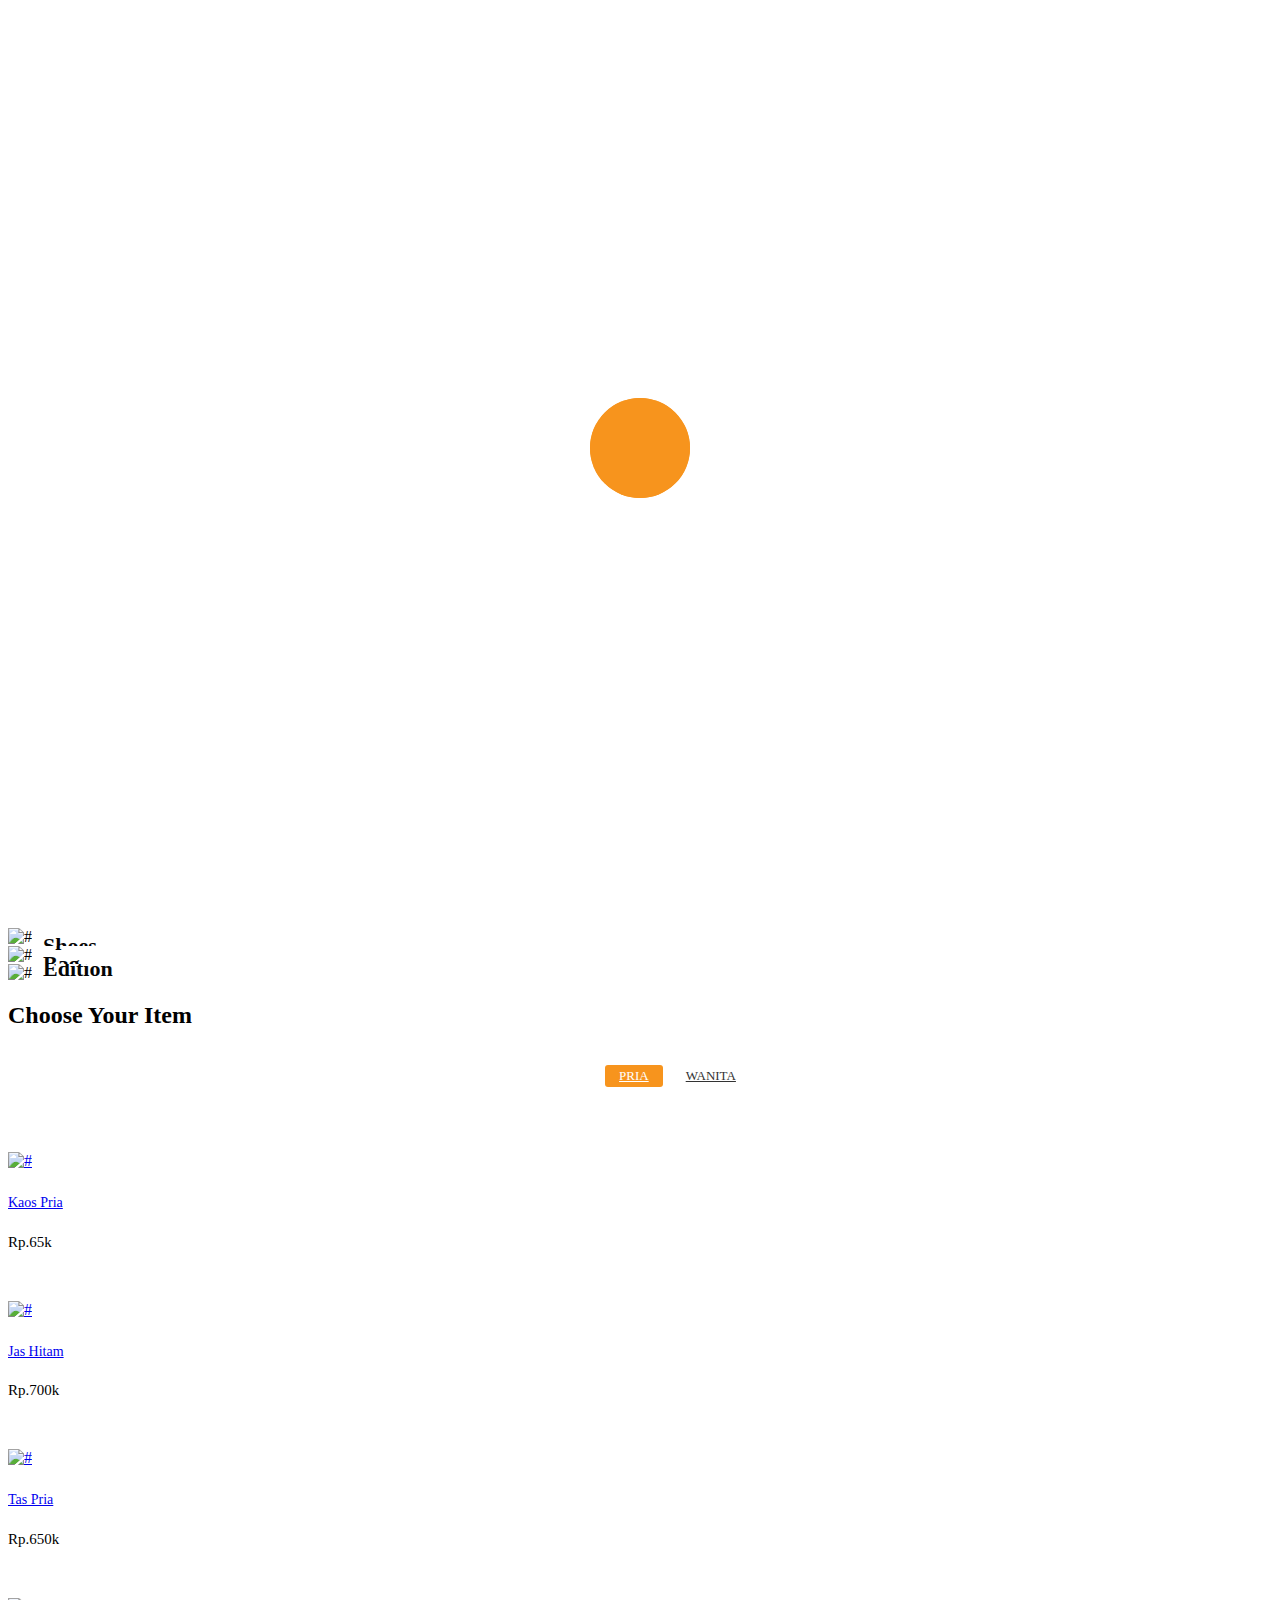
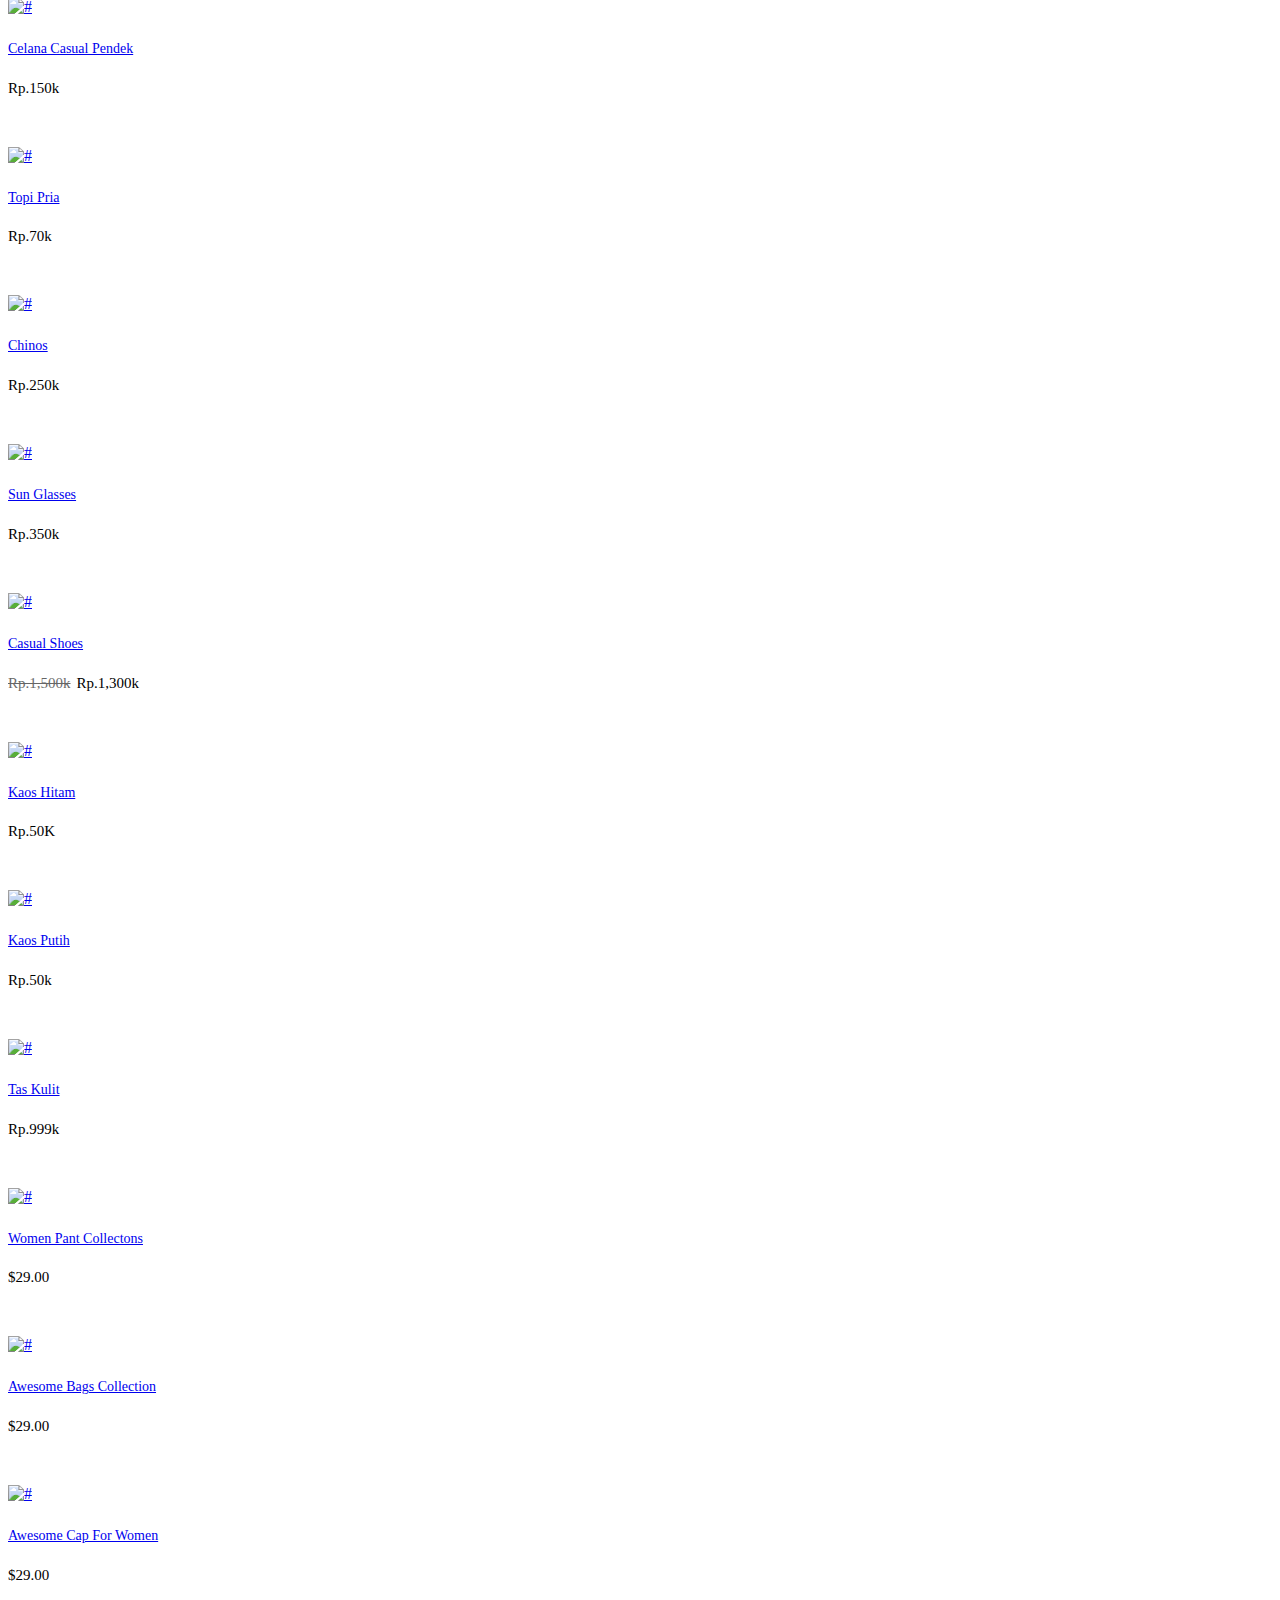
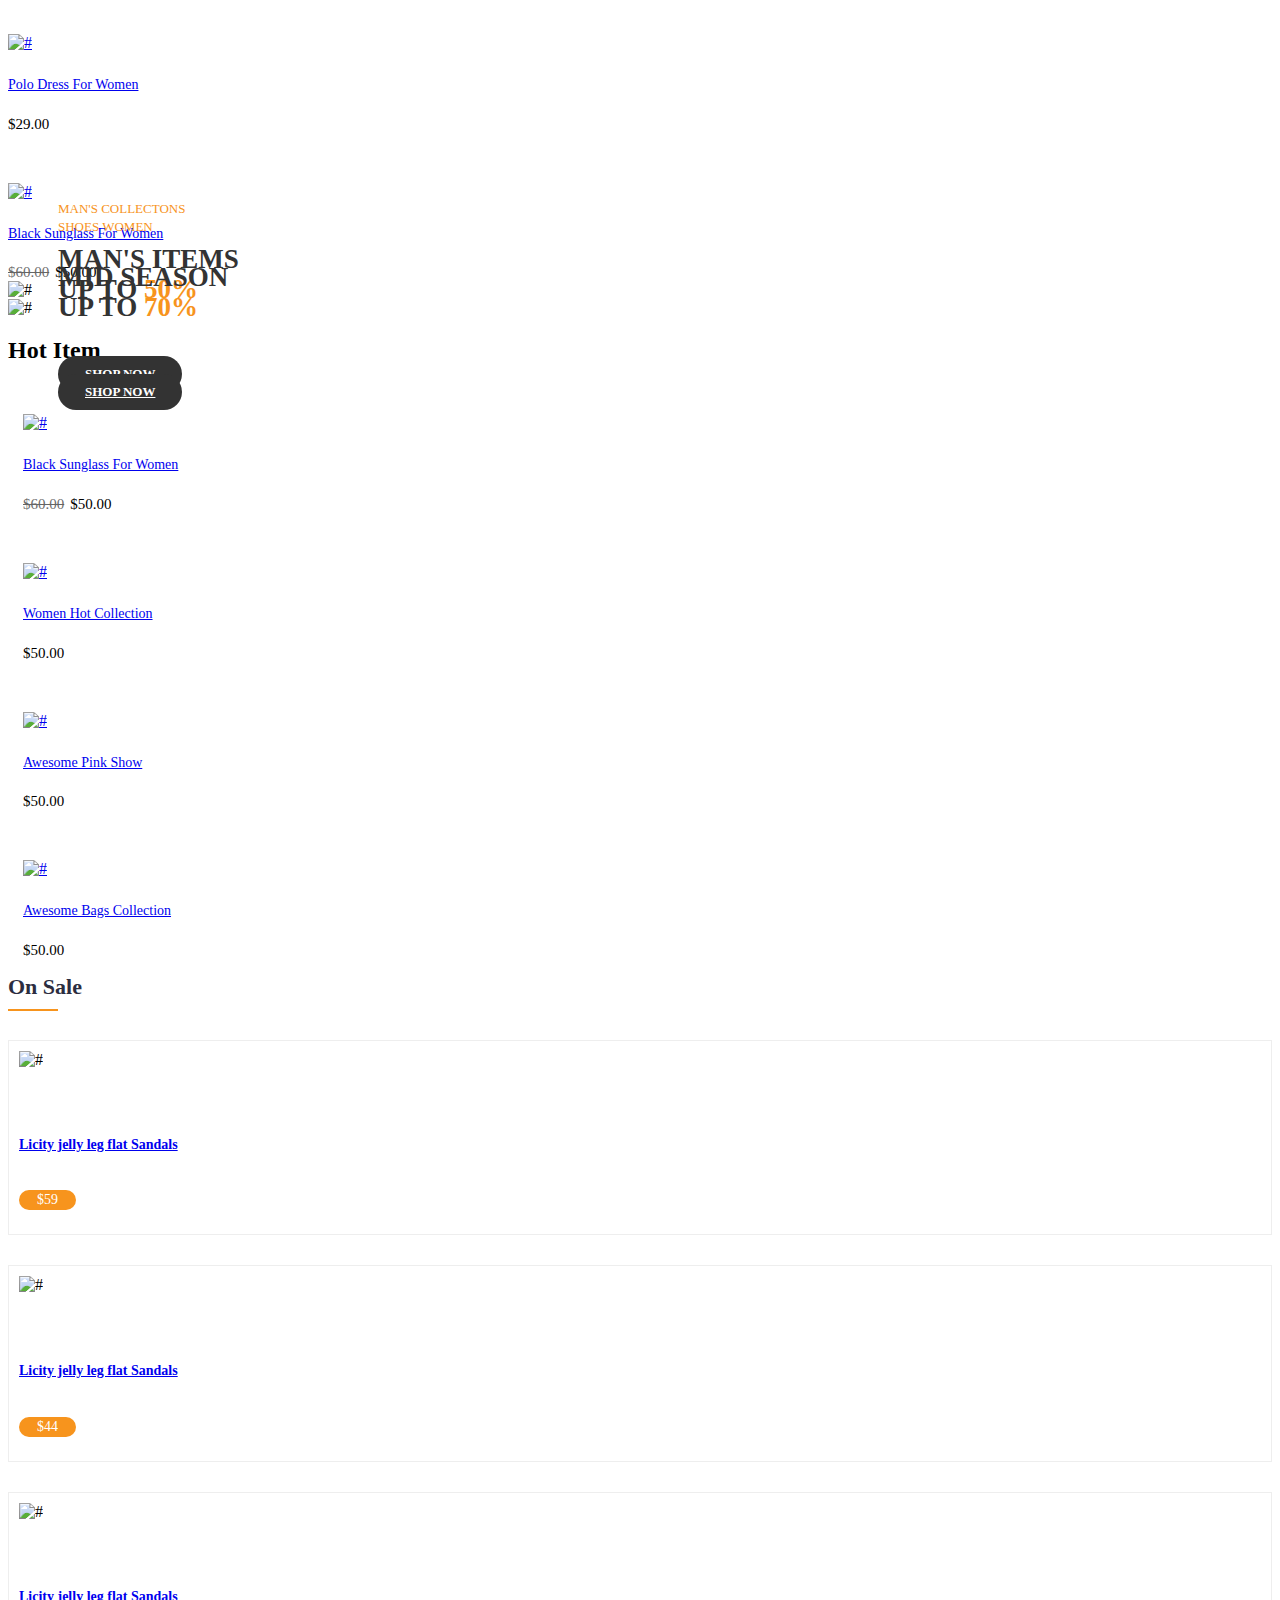
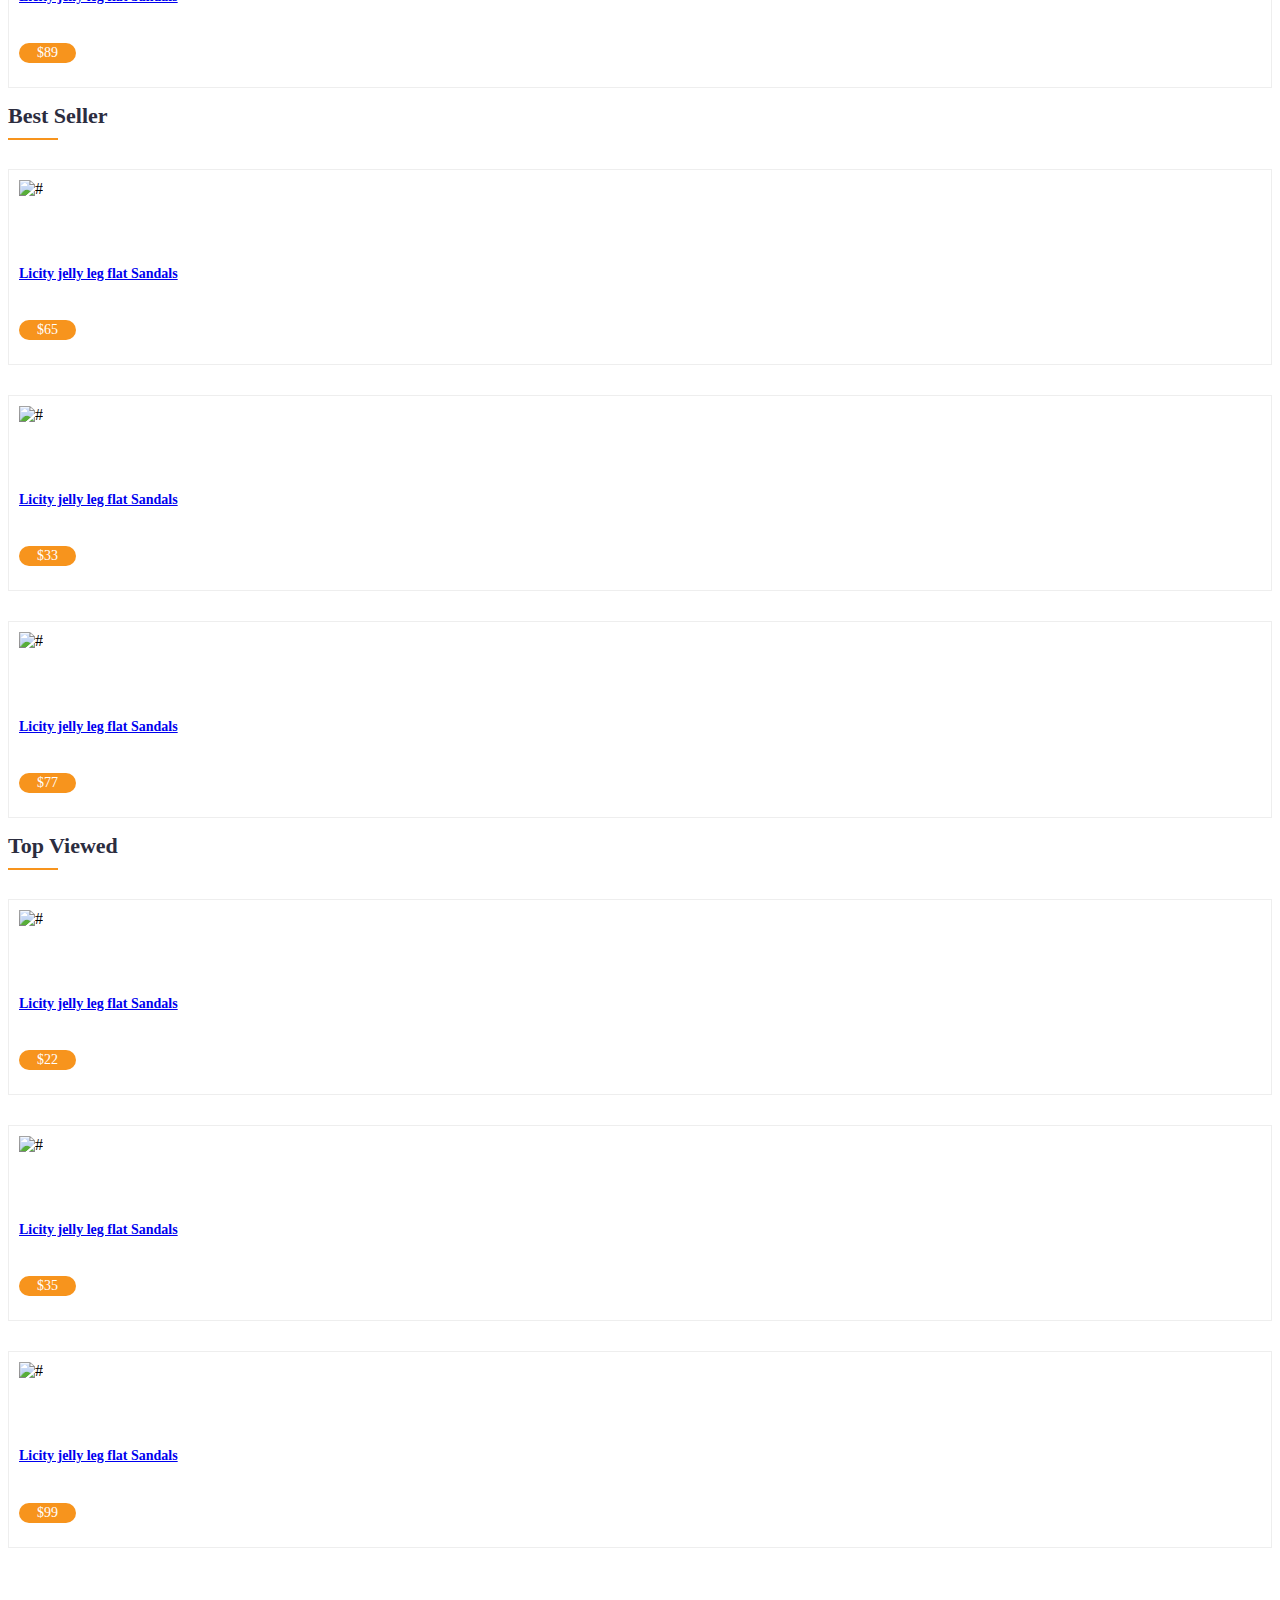
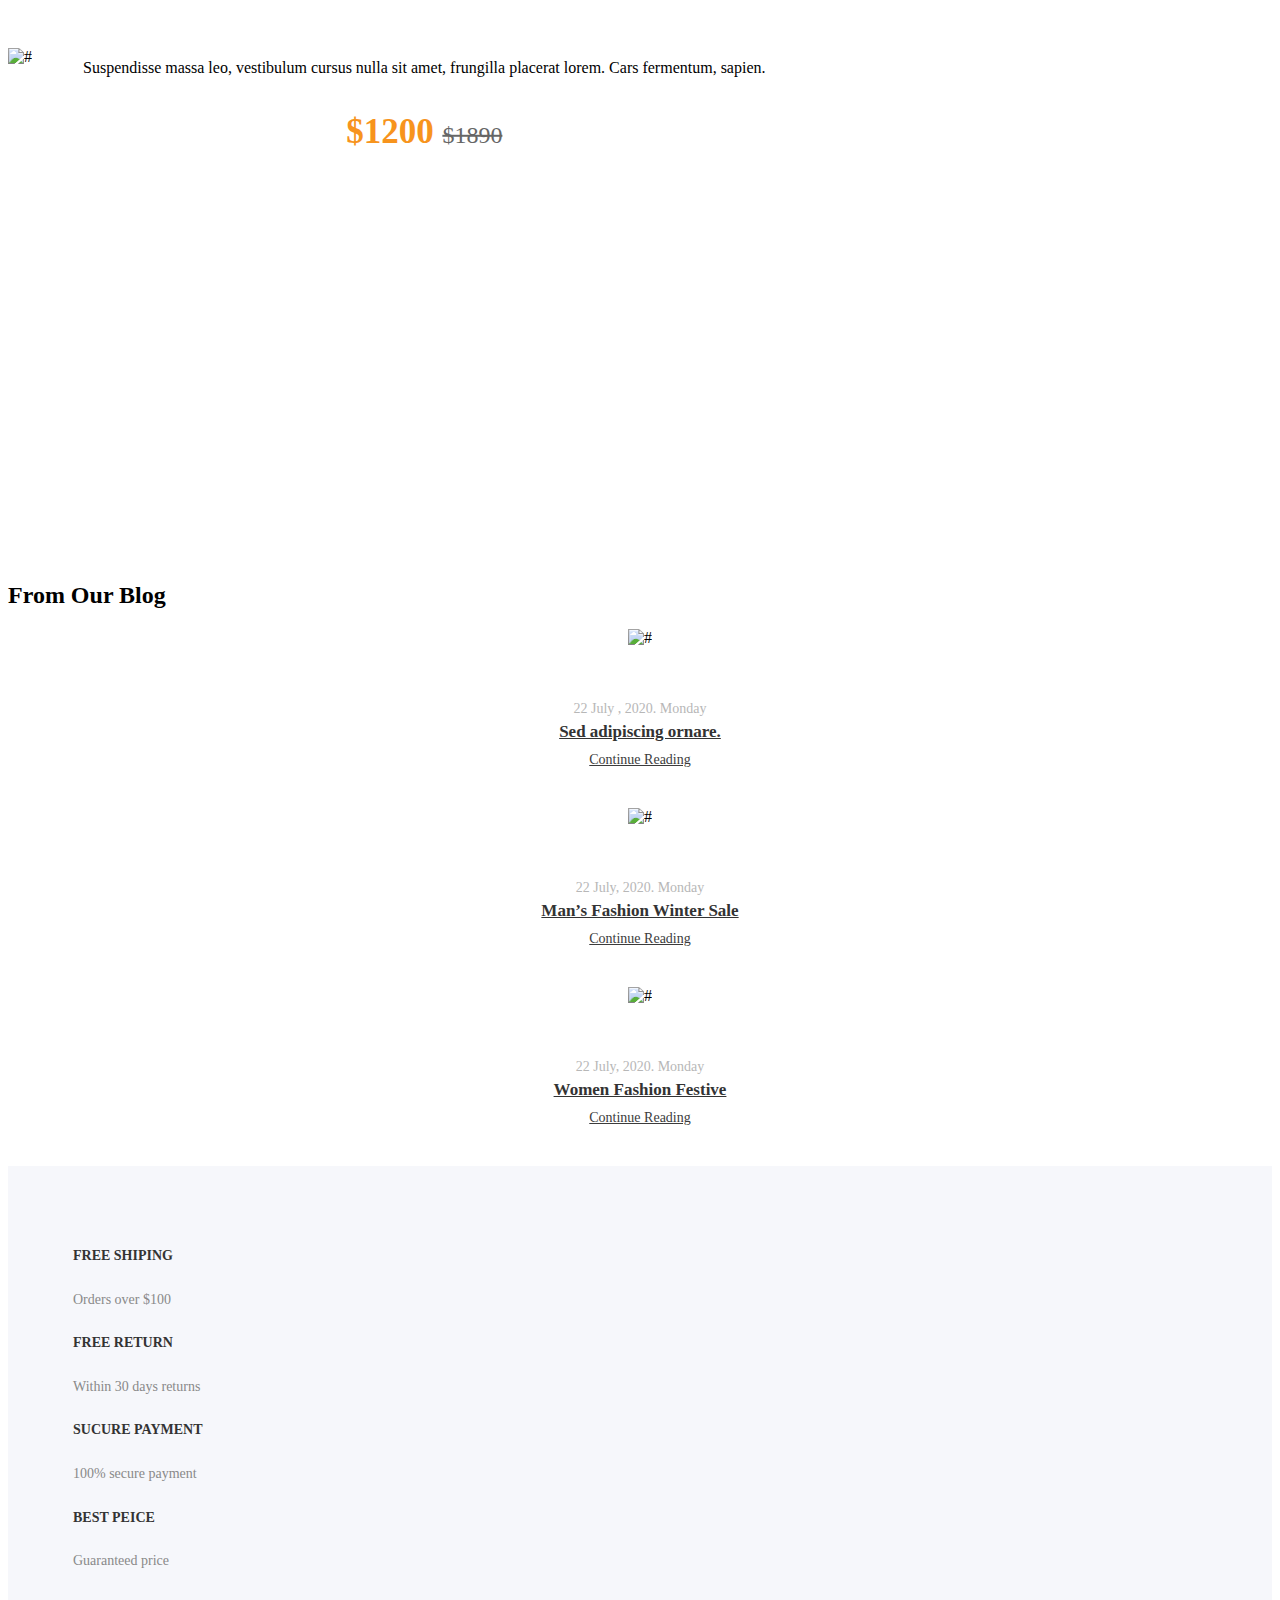
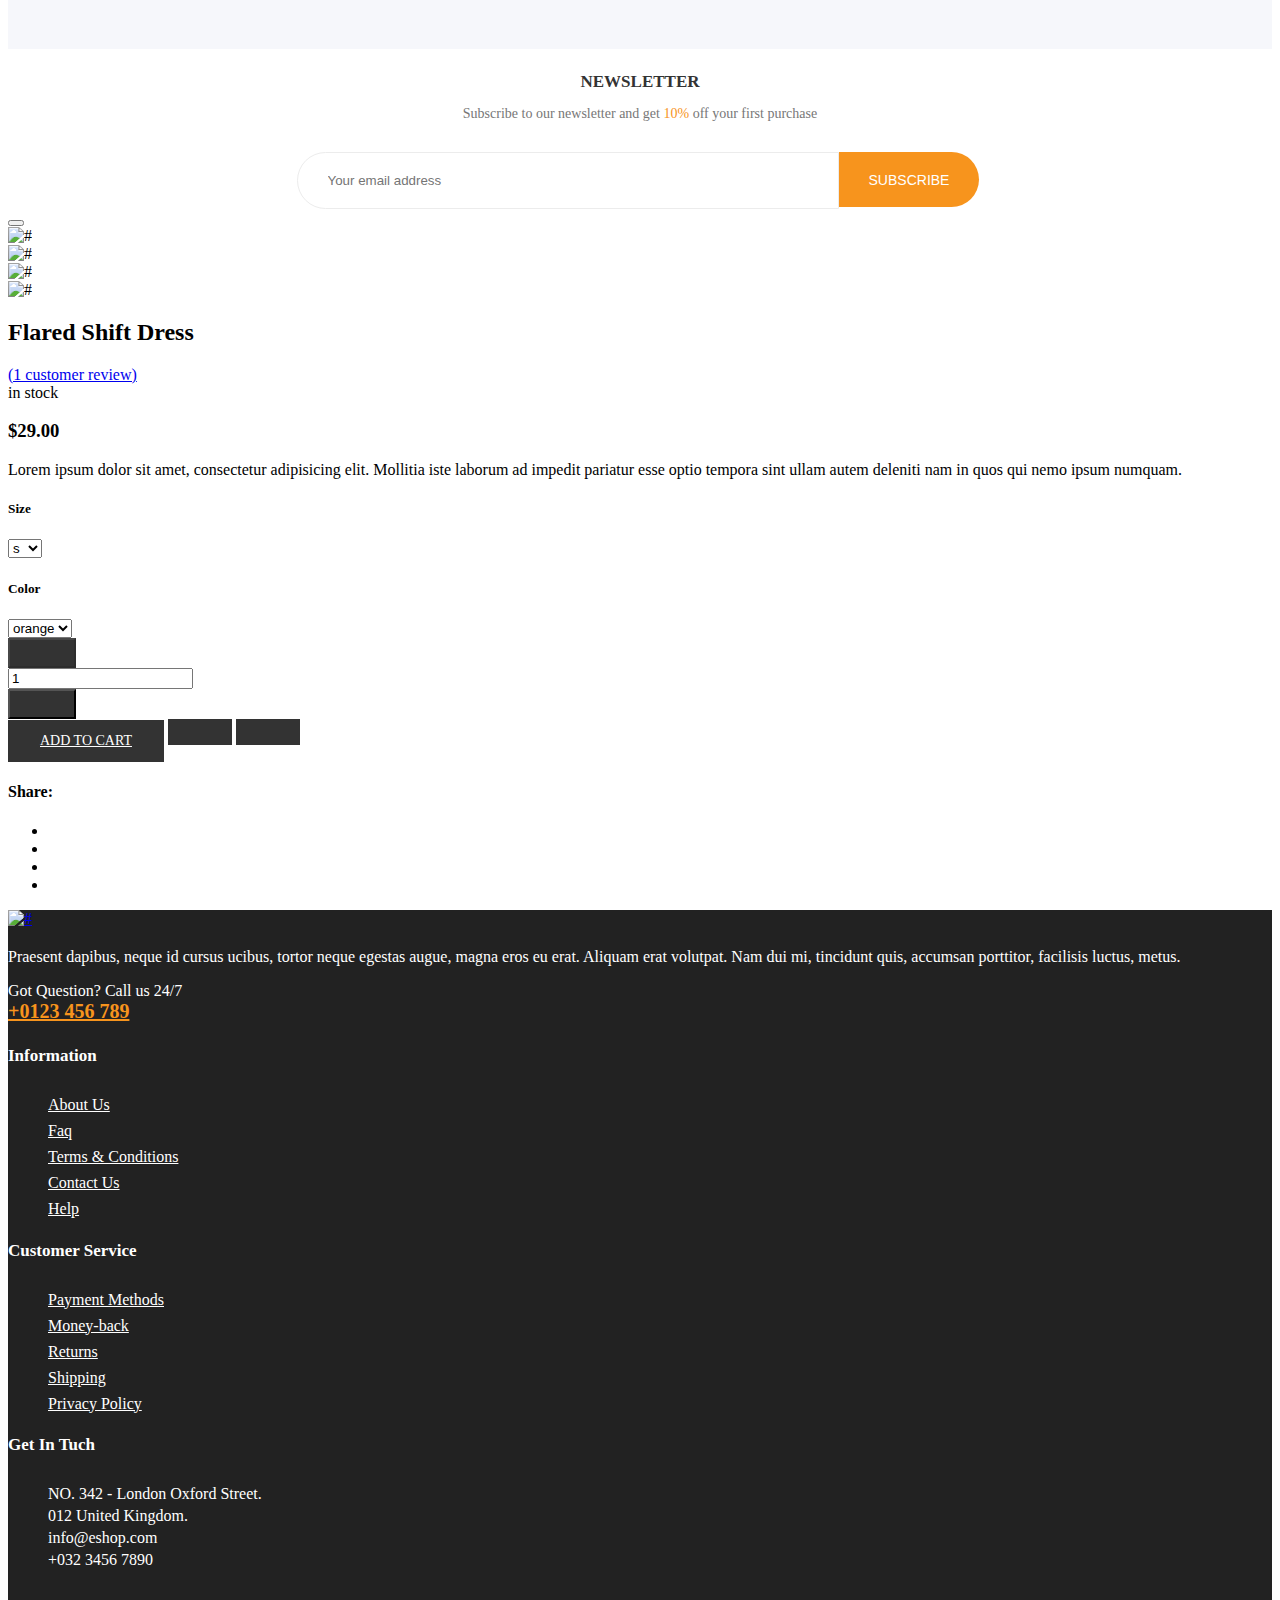
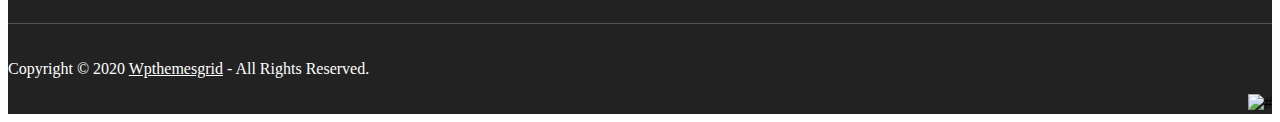
==== index.html @ 7daad97a "Add files via upload" ====
<!DOCTYPE html>
<html lang="zxx">
<head>
	<!-- Meta Tag -->
    <meta charset="utf-8">
    <meta http-equiv="X-UA-Compatible" content="IE=edge">
	<meta name='copyright' content=''>
	<meta http-equiv="X-UA-Compatible" content="IE=edge">
    <meta name="viewport" content="width=device-width, initial-scale=1, shrink-to-fit=no">
	<!-- Title Tag  -->
    <title>Nills Shop</title>
	<!-- Favicon -->
	<link rel="icon" type="image/png" href="images/icon2.png">
	<!-- Web Font -->
	<link href="https://fonts.googleapis.com/css?family=Poppins:200i,300,300i,400,400i,500,500i,600,600i,700,700i,800,800i,900,900i&display=swap" rel="stylesheet">
	
	<!-- StyleSheet -->
	
	<!-- Bootstrap -->
	<link rel="stylesheet" href="css/bootstrap.css">
	<!-- Magnific Popup -->
    <link rel="stylesheet" href="css/magnific-popup.min.css">
	<!-- Font Awesome -->
    <link rel="stylesheet" href="css/font-awesome.css">
	<!-- Fancybox -->
	<link rel="stylesheet" href="css/jquery.fancybox.min.css">
	<!-- Themify Icons -->
    <link rel="stylesheet" href="css/themify-icons.css">
	<!-- Nice Select CSS -->
    <link rel="stylesheet" href="css/niceselect.css">
	<!-- Animate CSS -->
    <link rel="stylesheet" href="css/animate.css">
	<!-- Flex Slider CSS -->
    <link rel="stylesheet" href="css/flex-slider.min.css">
	<!-- Owl Carousel -->
    <link rel="stylesheet" href="css/owl-carousel.css">
	<!-- Slicknav -->
    <link rel="stylesheet" href="css/slicknav.min.css">
	
	<!-- Eshop StyleSheet -->
	<link rel="stylesheet" href="css/reset.css">
	<link rel="stylesheet" href="style.css">
    <link rel="stylesheet" href="css/responsive.css">

	
	
</head>
<body class="js">
	
	<!-- Preloader -->
	<div class="preloader">
		<div class="preloader-inner">
			<div class="preloader-icon">
				<span></span>
				<span></span>
			</div>
		</div>
	</div>
	<!-- End Preloader -->
	
	
	<!-- Header -->
	<header class="header shop">
		<!-- Topbar -->
		<div class="topbar">
			<div class="container">
				<div class="row">
					<div class="col-lg-4 col-md-12 col-12">
						<!-- Top Left -->
						<div class="top-left">
							<ul class="list-main">
								<li><i class="ti-headphone-alt"></i>(14045)</li>
								<li><i class="ti-email"></i> Nillshop@gmail.com</li>
							</ul>
						</div>
						<!--/ End Top Left -->
					</div>
					<div class="col-lg-8 col-md-12 col-12">
						<!-- Top Right -->
						<div class="right-content">
							<ul class="list-main">
								<li><i class="ti-location-pin"></i> Lokasi Toko</li>
								<li><i class="ti-alarm-clock"></i> <a href="#">Promo Harian</a></li>
								<li><i class="ti-user"></i> <a href="#">Akun Saya</a></li>
								<li><i class="ti-power-off"></i><a href="login.html#">Login</a></li>
							</ul>
						</div>
						<!-- End Top Right -->
					</div>
				</div>
			</div>
		</div>
		<!-- End Topbar -->
		<div class="middle-inner">
			<div class="container">
				<div class="row">
					<div class="col-lg-2 col-md-2 col-12">
						<!-- Logo -->
						<div class="logo">
							<a href="index.html"><img src="images/logon.png" alt="logo"></a>
						</div>
						<!--/ End Logo -->
						<!-- Search Form -->
						<div class="search-top">
							<div class="top-search"><a href="#0"><i class="ti-search"></i></a></div>
							<!-- Search Form -->
							<div class="search-top">
								<form class="search-form">
									<input type="text" placeholder="Cari disini..." name="search">
									<button value="search" type="submit"><i class="ti-search"></i></button>
								</form>
							</div>
							<!--/ End Search Form -->
						</div>
						<!--/ End Search Form -->
						<div class="mobile-nav"></div>
					</div>
					<div class="col-lg-8 col-md-7 col-12">
						<div class="search-bar-top">
							<div class="search-bar">
								<select>
									<option selected="selected">Kategori</option>
									<option>Jam Tangan</option>
									<option>Mobile</option>
									<option>Mainan Anak</option>
								</select>
								<form>
									<input name="search" placeholder="Cari Produk disini....." type="search">
									<button class="btnn"><i class="ti-search"></i></button>
								</form>
							</div>
						</div>
					</div>
					<div class="col-lg-2 col-md-3 col-12">
						<div class="right-bar">
							<!-- Search Form -->
							<div class="sinlge-bar">
								<a href="#" class="single-icon"><i class="fa fa-heart-o" aria-hidden="true"></i></a>
							</div>
							<div class="sinlge-bar">
								<a href="#" class="single-icon"><i class="fa fa-user-circle-o" aria-hidden="true"></i></a>
							</div>
							<div class="sinlge-bar shopping">
								<a href="#" class="single-icon"><i class="ti-bag"></i> <span class="total-count">2</span></a>
								<!-- Shopping Item -->
								<div class="shopping-item">
									<div class="dropdown-cart-header">
										<span>2 Items</span>
										<a href="#">View Cart</a>
									</div>
									<ul class="shopping-list">
										<li>
											<a href="#" class="remove" title="Remove this item"><i class="fa fa-remove"></i></a>
											<a class="cart-img" href="#"><img src="https://via.placeholder.com/70x70" alt="#"></a>
											<h4><a href="#">Woman Ring</a></h4>
											<p class="quantity">1x - <span class="amount">$99.00</span></p>
										</li>
										<li>
											<a href="#" class="remove" title="Remove this item"><i class="fa fa-remove"></i></a>
											<a class="cart-img" href="#"><img src="https://via.placeholder.com/70x70" alt="#"></a>
											<h4><a href="#">Woman Necklace</a></h4>
											<p class="quantity">1x - <span class="amount">$35.00</span></p>
										</li>
									</ul>
									<div class="bottom">
										<div class="total">
											<span>Total</span>
											<span class="total-amount">$134.00</span>
										</div>
										<a href="checkout.html" class="btn animate">Checkout</a>
									</div>
								</div>
								<!--/ End Shopping Item -->
							</div>
						</div>
					</div>
				</div>
			</div>
		</div>
		<!-- Header Inner -->
		<div class="header-inner">
			<div class="container">
				<div class="cat-nav-head">
					<div class="row">
						<div class="col-lg-3">
							<div class="all-category">
								<h3 class="cat-heading"><i class="fa fa-bars" aria-hidden="true"></i>KATEGORI</h3>
								<ul class="main-category">
									<li><a href="#">Barang baru <i class="fa fa-angle-right" aria-hidden="true"></i></a>
										<ul class="sub-category">
											<li><a href="#">Aksesoris</a></li>
											<li><a href="#">Produk Terbaik</a></li>
											<li><a href="#">Limited Edition</a></li>
											<li><a href="#">Kacamata</a></li>
											<li><a href="#">Jam Tangan</a></li>
											<li><a href="#">Pria</a></li>
											<li><a href="#">Wanita</a></li>
											<li><a href="#">Hype dress</a></li>
											<li><a href="#">Jeans </a></li>
										</ul>
									</li>
									<li class="main-mega"><a href="#">Produk Terbaik <i class="fa fa-angle-right" aria-hidden="true"></i></a>
										<ul class="mega-menu">
											<li class="single-menu">
												<a href="#" class="title-link">Baju Anak</a>
												<div class="image">
													<img src="https://via.placeholder.com/225x155" alt="#">
												</div>
												<div class="inner-link">
													<a href="#">Shirt</a>
													<a href="#">Hoodies</a>
													<a href="#">Sun Glasses</a>
													<a href="#">Jam Tangan</a>
												</div>
											</li>
											<li class="single-menu">
												<a href="#" class="title-link">Pria</a>
												<div class="image">
													<img src="https://via.placeholder.com/225x155" alt="#">
												</div>
												<div class="inner-link">
													<a href="#">Shirt</a>
													<a href="#">Hoodies</a>
													<a href="#">Sun Glasses</a>
													<a href="#">Jam Tangan</a>
												</div>
											</li>
											<li class="single-menu">
												<a href="#" class="title-link">Wanita</a>
												<div class="image">
													<img src="https://via.placeholder.com/225x155" alt="#">
												</div>
												<div class="inner-link">
													<a href="#">Shirt</a>
													<a href="#">Hoodies</a>
													<a href="#">Sun Glasses</a>
													<a href="#">Jam Tangan</a>
												</div>
											</li>
										</ul>
									</li>
									
									<li><a href="#">Aksesoris</a></li>
									<li><a href="#">Limited Edition</a></li>
									<li><a href="#">Kacamata</a></li>
									<li><a href="#">Jam Tangan</a></li>
									<li><a href="#">Pria</a></li>
									<li><a href="#">Wanita</a></li>
									<li><a href="#">Hype dress</a></li>
									<li><a href="#">Jeans </a></li>
										
								</ul>
							</div>
						</div>
						<div class="col-lg-9 col-12">
							<div class="menu-area">
								<!-- Main Menu -->
								<nav class="navbar navbar-expand-lg">
									<div class="navbar-collapse">	
										<div class="nav-inner">	
											<ul class="nav main-menu menu navbar-nav">
													<li class="active"><a href="index.html">Home</a></li>
													<li><a href="#product">Product</a></li>												
													<li><a href="#service">Service</a></li>
													<li><a href="#">Shop<i class="ti-angle-down"></i><span class="new">New</span></a>
														<ul class="dropdown">
															<li><a href="shop-grid.html">Shop Grid</a></li>
															<li><a href="cart.html">Cart</a></li>
															<li><a href="checkout.html">Checkout</a></li>
														</ul>
													</li>
													<li><a href="#">Pages</a></li>									
													<li><a href="#">Blog<i class="ti-angle-down"></i></a>
														<ul class="dropdown">
															<li><a href="blog-single-sidebar.html">Web Blogger</a></li>
														</ul>
													</li>
													<li><a href="contact.html">Contact Us</a></li>
												</ul>
										</div>
									</div>
								</nav>
								<!--/ End Main Menu -->	
							</div>
						</div>
					</div>
				</div>
			</div>
		</div>
		<!--/ End Header Inner -->
	</header>
	<!--/ End Header -->
	
	<!-- Slider Area -->
	<section class="hero-slider">
		<!-- Single Slider -->
		<div class="single-slider">
			<div class="container">
				<div class="row no-gutters">
					<div class="col-lg-9 offset-lg-3 col-12">
						<div class="text-inner">
							<div class="row">
								<div class="col-lg-7 col-12">
									<div class="hero-text">
										<h1><span>Improve your Life Style </span>Modern Fashion </h1>
										<p>Dibuat dengan bahan  <br> Kualitas Terbaik</p>
										<div class="button">
											<a href="#" class="btn">Beli Sekarang!</a>
										</div>
									</div>
								</div>
							</div>
						</div>
					</div>
				</div>
			</div>
		</div>
		<!--/ End Single Slider -->
	</section>
	<!--/ End Slider Area -->
	
	<!-- Start Small Banner  -->
	<section class="small-banner section">
		<div class="container-fluid">
			<div class="row">
				<!-- Single Banner  -->
				<div class="col-lg-4 col-md-6 col-12">
					<div class="single-banner">
						<img src="images/mshoes2.jpg" alt="#">
						<div class="content">
							<p>Limited Shoes</p>
							<h3>Casual <br> Shoes </h3>
							<a href="#">Shop Now</a>
						</div>
					</div>
				</div>
				<!-- /End Single Banner  -->
				<!-- Single Banner  -->
				<div class="col-lg-4 col-md-6 col-12">
					<div class="single-banner">
						<img src="images/mbag2.jpg" alt="#">
						<div class="content">
							<p>Limited Bag</p>
							<h3>Special Men's<br> Bag</h3>
							<a href="#">Shop Now</a>
						</div>
					</div>
				</div>
				<!-- /End Single Banner  -->
				<!-- Single Banner  -->
				<div class="col-lg-4 col-12">
					<div class="single-banner tab-height">
						<img src="images/mpants2.jpg" alt="#">
						<div class="content">
							<p>Flash Sale</p>
							<h3>Summers <br>Edition <br> Up to <span>60%</span> Off</h3>
							<a href="#">Shop Now</a>
						</div>
					</div>
				</div>
				<!-- /End Single Banner  -->
			</div>
		</div>
	</section>
	<!-- End Small Banner -->
	
	<!-- Start Product Area -->
    <div class="product-area section">
            <div class="container">
				<div class="row">
					<div class="col-12">
						<div class="section-title">
							<h2 id="product">Choose Your Item</h2>
						</div>
					</div>
				</div>
				<div class="row">
					<div class="col-12">
						<div class="product-info">
							<div class="nav-main">
								<!-- Tab Nav -->
								<ul class="nav nav-tabs" id="myTab" role="tablist">
									<li class="nav-item"><a class="nav-link active" data-toggle="tab" href="#man" role="tab">Pria</a></li>
									<li class="nav-item"><a class="nav-link" data-toggle="tab" href="#women" role="tab">Wanita</a></li>
								
								</ul>
								<!--/ End Tab Nav -->
							</div>
							<div class="tab-content" id="myTabContent">
								<!-- Start Single Tab -->
								<div class="tab-pane fade show active" id="man" role="tabpanel">
									<div class="tab-single">
										<div class="row">
											<div class="col-xl-3 col-lg-4 col-md-4 col-12">
												<div class="single-product">
													<div class="product-img">
														<a href="product-details.html">
															<img class="default-img" src="images/mshirt.jpg" alt="#">
															<img class="hover-img" src="images/mshirt.jpg" alt="#">
														</a>
														<div class="button-head">
															<div class="product-action">
																<a data-toggle="modal" data-target="#exampleModal" title="Quick View" href="#"><i class=" ti-eye"></i><span>Quick Shop</span></a>
																<a title="Wishlist" href="#"><i class=" ti-heart "></i><span>Add to Wishlist</span></a>
																<a title="Compare" href="#"><i class="ti-bar-chart-alt"></i><span>Add to Compare</span></a>
															</div>
															<div class="product-action-2">
																<a title="Add to cart" href="#">Add to cart</a>
															</div>
														</div>
													</div>
													<div class="product-content">
														<h3><a href="product-details.html">Kaos Pria</a></h3>
														<div class="product-price">
															<span>Rp.65k</span>
														</div>
													</div>
												</div>
											</div>
											<div class="col-xl-3 col-lg-4 col-md-4 col-12">
												<div class="single-product">
													<div class="product-img">
														<a href="product-details.html">
															<img class="default-img" src="images/tux.jpg" alt="#">
															<img class="hover-img" src="images/tux.jpg" alt="#">
														</a>
														<div class="button-head">
															<div class="product-action">
																<a data-toggle="modal" data-target="#exampleModal" title="Quick View" href="#"><i class=" ti-eye"></i><span>Quick Shop</span></a>
																<a title="Wishlist" href="#"><i class=" ti-heart "></i><span>Add to Wishlist</span></a>
																<a title="Compare" href="#"><i class="ti-bar-chart-alt"></i><span>Add to Compare</span></a>
															</div>
															<div class="product-action-2">
																<a title="Add to cart" href="#">Add to cart</a>
															</div>
														</div>
													</div>
													<div class="product-content">
														<h3><a href="product-details.html">Jas Hitam</a></h3>
														<div class="product-price">
															<span>Rp.700k</span>
														</div>
													</div>
												</div>
											</div>
											<div class="col-xl-3 col-lg-4 col-md-4 col-12">
												<div class="single-product">
													<div class="product-img">
														<a href="product-details.html">
															<img class="default-img" src="images/mbag.jpg" alt="#">
															<img class="hover-img" src="images/mbag.jpg" alt="#">
														</a>
														<div class="button-head">
															<div class="product-action">
																<a data-toggle="modal" data-target="#exampleModal" title="Quick View" href="#"><i class=" ti-eye"></i><span>Quick Shop</span></a>
																<a title="Wishlist" href="#"><i class=" ti-heart "></i><span>Add to Wishlist</span></a>
																<a title="Compare" href="#"><i class="ti-bar-chart-alt"></i><span>Add to Compare</span></a>
															</div>
															<div class="product-action-2">
																<a title="Add to cart" href="#">Add to cart</a>
															</div>
														</div>
													</div>
													<div class="product-content">
														<h3><a href="product-details.html">Tas Pria</a></h3>
														<div class="product-price">
															<span>Rp.650k</span>
														</div>
													</div>
												</div>
											</div>
											<div class="col-xl-3 col-lg-4 col-md-4 col-12">
												<div class="single-product">
													<div class="product-img">
														<a href="product-details.html">
															<img class="default-img" src="images/mpants.jpg" alt="#">
															<img class="hover-img" src="images/mpants.jpg" alt="#">
															<span class="new">New</span>
														</a>
														<div class="button-head">
															<div class="product-action">
																<a data-toggle="modal" data-target="#exampleModal" title="Quick View" href="#"><i class=" ti-eye"></i><span>Quick Shop</span></a>
																<a title="Wishlist" href="#"><i class=" ti-heart "></i><span>Add to Wishlist</span></a>
																<a title="Compare" href="#"><i class="ti-bar-chart-alt"></i><span>Add to Compare</span></a>
															</div>
															<div class="product-action-2">
																<a title="Add to cart" href="#">Add to cart</a>
															</div>
														</div>
													</div>
													<div class="product-content">
														<h3><a href="product-details.html">Celana Casual Pendek</a></h3>
														<div class="product-price">
															<span>Rp.150k</span>
														</div>
													</div>
												</div>
											</div>
											<div class="col-xl-3 col-lg-4 col-md-4 col-12">
												<div class="single-product">
													<div class="product-img">
														<a href="product-details.html">
															<img class="default-img" src="images/mcaps.jpg" alt="#">
															<img class="hover-img" src="images/mcaps.jpg" alt="#">
														</a>
														<div class="button-head">
															<div class="product-action">
																<a data-toggle="modal" data-target="#exampleModal" title="Quick View" href="#"><i class=" ti-eye"></i><span>Quick Shop</span></a>
																<a title="Wishlist" href="#"><i class=" ti-heart "></i><span>Add to Wishlist</span></a>
																<a title="Compare" href="#"><i class="ti-bar-chart-alt"></i><span>Add to Compare</span></a>
															</div>
															<div class="product-action-2">
																<a title="Add to cart" href="#">Add to cart</a>
															</div>
														</div>
													</div>
													<div class="product-content">
														<h3><a href="product-details.html">Topi Pria</a></h3>
														<div class="product-price">
															<span>Rp.70k</span>
														</div>
													</div>
												</div>
											</div>
											<div class="col-xl-3 col-lg-4 col-md-4 col-12">
												<div class="single-product">
													<div class="product-img">
														<a href="product-details.html">
															<img class="default-img" src="images/mchino.jpg" alt="#">
															<img class="hover-img" src="images/mchino.jpg" alt="#">
															<span class="price-dec">25% Off</span>
														</a>
														<div class="button-head">
															<div class="product-action">
																<a data-toggle="modal" data-target="#exampleModal" title="Quick View" href="#"><i class=" ti-eye"></i><span>Quick Shop</span></a>
																<a title="Wishlist" href="#"><i class=" ti-heart "></i><span>Add to Wishlist</span></a>
																<a title="Compare" href="#"><i class="ti-bar-chart-alt"></i><span>Add to Compare</span></a>
															</div>
															<div class="product-action-2">
																<a title="Add to cart" href="#">Add to cart</a>
															</div>
														</div>
													</div>
													<div class="product-content">
														<h3><a href="product-details.html">Chinos</a></h3>
														<div class="product-price">
															<span>Rp.250k</span>
														</div>
													</div>
												</div>
											</div>
											<div class="col-xl-3 col-lg-4 col-md-4 col-12">
												<div class="single-product">
													<div class="product-img">
														<a href="product-details.html">
															<img class="default-img" src="images/mglasses.jpg"alt="#">
															<img class="hover-img" src="images/mglasses.jpg" alt="#">
														</a>
														<div class="button-head">
															<div class="product-action">
																<a data-toggle="modal" data-target="#exampleModal" title="Quick View" href="#"><i class=" ti-eye"></i><span>Quick Shop</span></a>
																<a title="Wishlist" href="#"><i class=" ti-heart "></i><span>Add to Wishlist</span></a>
																<a title="Compare" href="#"><i class="ti-bar-chart-alt"></i><span>Add to Compare</span></a>
															</div>
															<div class="product-action-2">
																<a title="Add to cart" href="#">Add to cart</a>
															</div>
														</div>
													</div>
													<div class="product-content">
														<h3><a href="product-details.html">Sun Glasses</a></h3>
														<div class="product-price">
															<span>Rp.350k</span>
														</div>
													</div>
												</div>
											</div>
											<div class="col-xl-3 col-lg-4 col-md-4 col-12">
												<div class="single-product">
													<div class="product-img">
														<a href="product-details.html">
															<img class="default-img" src="images/mshoes.jpg" alt="#">
															<img class="hover-img" src="images/mshoes.jpg" alt="#">
															<span class="out-of-stock">Hot</span>
														</a>
														<div class="button-head">
															<div class="product-action">
																<a data-toggle="modal" data-target="#exampleModal" title="Quick View" href="#"><i class=" ti-eye"></i><span>Quick Shop</span></a>
																<a title="Wishlist" href="#"><i class=" ti-heart "></i><span>Add to Wishlist</span></a>
																<a title="Compare" href="#"><i class="ti-bar-chart-alt"></i><span>Add to Compare</span></a>
															</div>
															<div class="product-action-2">
																<a title="Add to cart" href="#">Add to cart</a>
															</div>
														</div>
													</div>
													<div class="product-content">
														<h3><a href="product-details.html">Casual Shoes</a></h3>
														<div class="product-price">
															<span class="old">Rp.1,500k</span>
															<span>Rp.1,300k</span>
														</div>
													</div>
												</div>
											</div>
										</div>
									</div>
								</div>
								<!--/ End Single Tab -->
								<!-- Start Single Tab -->
								<div class="tab-pane fade" id="women" role="tabpanel">
									<div class="tab-single">
										<div class="row">
											<div class="col-xl-3 col-lg-4 col-md-4 col-12">
												<div class="single-product">
													<div class="product-img">
														<a href="product-details.html">
															<img class="default-img" src="images/wshirt2.jpg" alt="#">
															<img class="hover-img" src="images/wshirt2.jpg" alt="#">
														</a>
														<div class="button-head">
															<div class="product-action">
																<a data-toggle="modal" data-target="#exampleModal" title="Quick View" href="#"><i class=" ti-eye"></i><span>Quick Shop</span></a>
																<a title="Wishlist" href="#"><i class=" ti-heart "></i><span>Add to Wishlist</span></a>
																<a title="Compare" href="#"><i class="ti-bar-chart-alt"></i><span>Add to Compare</span></a>
															</div>
															<div class="product-action-2">
																<a title="Add to cart" href="#">Add to cart</a>
															</div>
														</div>
													</div>
													<div class="product-content">
														<h3><a href="product-details.html">Kaos Hitam</a></h3>
														<div class="product-price">
															<span>Rp.50K</span>
														</div>
													</div>
												</div>
											</div>
											<div class="col-xl-3 col-lg-4 col-md-4 col-12">
												<div class="single-product">
													<div class="product-img">
														<a href="product-details.html">
															<img class="default-img" src="images/wshirt.jpg" alt="#">
															<img class="hover-img" src="images/wshirt.jpg" alt="#">
														</a>
														<div class="button-head">
															<div class="product-action">
																<a data-toggle="modal" data-target="#exampleModal" title="Quick View" href="#"><i class=" ti-eye"></i><span>Quick Shop</span></a>
																<a title="Wishlist" href="#"><i class=" ti-heart "></i><span>Add to Wishlist</span></a>
																<a title="Compare" href="#"><i class="ti-bar-chart-alt"></i><span>Add to Compare</span></a>
															</div>
															<div class="product-action-2">
																<a title="Add to cart" href="#">Add to cart</a>
															</div>
														</div>
													</div>
													<div class="product-content">
														<h3><a href="product-details.html">Kaos Putih</a></h3>
														<div class="product-price">
															<span>Rp.50k</span>
														</div>
													</div>
												</div>
											</div>
											<div class="col-xl-3 col-lg-4 col-md-4 col-12">
												<div class="single-product">
													<div class="product-img">
														<a href="product-details.html">
															<img class="default-img" src="images/wbag.jpg" alt="#">
															<img class="hover-img" src="images/wbag.jpg" alt="#">
														</a>
														<div class="button-head">
															<div class="product-action">
																<a data-toggle="modal" data-target="#exampleModal" title="Quick View" href="#"><i class=" ti-eye"></i><span>Quick Shop</span></a>
																<a title="Wishlist" href="#"><i class=" ti-heart "></i><span>Add to Wishlist</span></a>
																<a title="Compare" href="#"><i class="ti-bar-chart-alt"></i><span>Add to Compare</span></a>
															</div>
															<div class="product-action-2">
																<a title="Add to cart" href="#">Add to cart</a>
															</div>
														</div>
													</div>
													<div class="product-content">
														<h3><a href="product-details.html">Tas Kulit</a></h3>
														<div class="product-price">
															<span>Rp.999k</span>
														</div>
													</div>
												</div>
											</div>
											<div class="col-xl-3 col-lg-4 col-md-4 col-12">
												<div class="single-product">
													<div class="product-img">
														<a href="product-details.html">
															<img class="default-img" src="https://via.placeholder.com/550x750" alt="#">
															<img class="hover-img" src="https://via.placeholder.com/550x750" alt="#">
															<span class="new">New</span>
														</a>
														<div class="button-head">
															<div class="product-action">
																<a data-toggle="modal" data-target="#exampleModal" title="Quick View" href="#"><i class=" ti-eye"></i><span>Quick Shop</span></a>
																<a title="Wishlist" href="#"><i class=" ti-heart "></i><span>Add to Wishlist</span></a>
																<a title="Compare" href="#"><i class="ti-bar-chart-alt"></i><span>Add to Compare</span></a>
															</div>
															<div class="product-action-2">
																<a title="Add to cart" href="#">Add to cart</a>
															</div>
														</div>
													</div>
													<div class="product-content">
														<h3><a href="product-details.html">Women Pant Collectons</a></h3>
														<div class="product-price">
															<span>$29.00</span>
														</div>
													</div>
												</div>
											</div>
											<div class="col-xl-3 col-lg-4 col-md-4 col-12">
												<div class="single-product">
													<div class="product-img">
														<a href="product-details.html">
															<img class="default-img" src="https://via.placeholder.com/550x750" alt="#">
															<img class="hover-img" src="https://via.placeholder.com/550x750" alt="#">
														</a>
														<div class="button-head">
															<div class="product-action">
																<a data-toggle="modal" data-target="#exampleModal" title="Quick View" href="#"><i class=" ti-eye"></i><span>Quick Shop</span></a>
																<a title="Wishlist" href="#"><i class=" ti-heart "></i><span>Add to Wishlist</span></a>
																<a title="Compare" href="#"><i class="ti-bar-chart-alt"></i><span>Add to Compare</span></a>
															</div>
															<div class="product-action-2">
																<a title="Add to cart" href="#">Add to cart</a>
															</div>
														</div>
													</div>
													<div class="product-content">
														<h3><a href="product-details.html">Awesome Bags Collection</a></h3>
														<div class="product-price">
															<span>$29.00</span>
														</div>
													</div>
												</div>
											</div>
											<div class="col-xl-3 col-lg-4 col-md-4 col-12">
												<div class="single-product">
													<div class="product-img">
														<a href="product-details.html">
															<img class="default-img" src="https://via.placeholder.com/550x750" alt="#">
															<img class="hover-img" src="https://via.placeholder.com/550x750" alt="#">
															<span class="price-dec">30% Off</span>
														</a>
														<div class="button-head">
															<div class="product-action">
																<a data-toggle="modal" data-target="#exampleModal" title="Quick View" href="#"><i class=" ti-eye"></i><span>Quick Shop</span></a>
																<a title="Wishlist" href="#"><i class=" ti-heart "></i><span>Add to Wishlist</span></a>
																<a title="Compare" href="#"><i class="ti-bar-chart-alt"></i><span>Add to Compare</span></a>
															</div>
															<div class="product-action-2">
																<a title="Add to cart" href="#">Add to cart</a>
															</div>
														</div>
													</div>
													<div class="product-content">
														<h3><a href="product-details.html">Awesome Cap For Women</a></h3>
														<div class="product-price">
															<span>$29.00</span>
														</div>
													</div>
												</div>
											</div>
											<div class="col-xl-3 col-lg-4 col-md-4 col-12">
												<div class="single-product">
													<div class="product-img">
														<a href="product-details.html">
															<img class="default-img" src="https://via.placeholder.com/550x750" alt="#">
															<img class="hover-img" src="https://via.placeholder.com/550x750" alt="#">
														</a>
														<div class="button-head">
															<div class="product-action">
																<a data-toggle="modal" data-target="#exampleModal" title="Quick View" href="#"><i class=" ti-eye"></i><span>Quick Shop</span></a>
																<a title="Wishlist" href="#"><i class=" ti-heart "></i><span>Add to Wishlist</span></a>
																<a title="Compare" href="#"><i class="ti-bar-chart-alt"></i><span>Add to Compare</span></a>
															</div>
															<div class="product-action-2">
																<a title="Add to cart" href="#">Add to cart</a>
															</div>
														</div>
													</div>
													<div class="product-content">
														<h3><a href="product-details.html">Polo Dress For Women</a></h3>
														<div class="product-price">
															<span>$29.00</span>
														</div>
													</div>
												</div>
											</div>
											<div class="col-xl-3 col-lg-4 col-md-4 col-12">
												<div class="single-product">
													<div class="product-img">
														<a href="product-details.html">
															<img class="default-img" src="https://via.placeholder.com/550x750" alt="#">
															<img class="hover-img" src="https://via.placeholder.com/550x750" alt="#">
															<span class="out-of-stock">Hot</span>
														</a>
														<div class="button-head">
															<div class="product-action">
																<a data-toggle="modal" data-target="#exampleModal" title="Quick View" href="#"><i class=" ti-eye"></i><span>Quick Shop</span></a>
																<a title="Wishlist" href="#"><i class=" ti-heart "></i><span>Add to Wishlist</span></a>
																<a title="Compare" href="#"><i class="ti-bar-chart-alt"></i><span>Add to Compare</span></a>
															</div>
															<div class="product-action-2">
																<a title="Add to cart" href="#">Add to cart</a>
															</div>
														</div>
													</div>
													<div class="product-content">
														<h3><a href="product-details.html">Black Sunglass For Women</a></h3>
														<div class="product-price">
															<span class="old">$60.00</span>
															<span>$50.00</span>
														</div>
													</div>
												</div>
											</div>
										</div>
									</div>
								</div>
								<!--/ End Single Tab -->
								<!-- Start Single Tab -->
								
							</div>
						</div>
					</div>
				</div>
            </div>
    </div>
	<!-- End Product Area -->
	
	<!-- Start Midium Banner  -->
	<section class="midium-banner">
		<div class="container">
			<div class="row">
				<!-- Single Banner  -->
				<div class="col-lg-6 col-md-6 col-12">
					<div class="single-banner">
						<img src="https://via.placeholder.com/600x370" alt="#">
						<div class="content">
							<p>Man's Collectons</p>
							<h3>Man's items <br>Up to<span> 50%</span></h3>
							<a href="#">Shop Now</a>
						</div>
					</div>
				</div>
				<!-- /End Single Banner  -->
				<!-- Single Banner  -->
				<div class="col-lg-6 col-md-6 col-12">
					<div class="single-banner">
						<img src="https://via.placeholder.com/600x370" alt="#">
						<div class="content">
							<p>shoes women</p>
							<h3>mid season <br> up to <span>70%</span></h3>
							<a href="#" class="btn">Shop Now</a>
						</div>
					</div>
				</div>
				<!-- /End Single Banner  -->
			</div>
		</div>
	</section>
	<!-- End Midium Banner -->
	
	<!-- Start Most Popular -->
	<div class="product-area most-popular section">
        <div class="container">
            <div class="row">
				<div class="col-12">
					<div class="section-title">
						<h2>Hot Item</h2>
					</div>
				</div>
            </div>
            <div class="row">
                <div class="col-12">
                    <div class="owl-carousel popular-slider">
						<!-- Start Single Product -->
						<div class="single-product">
							<div class="product-img">
								<a href="product-details.html">
									<img class="default-img" src="https://via.placeholder.com/550x750" alt="#">
									<img class="hover-img" src="https://via.placeholder.com/550x750" alt="#">
									<span class="out-of-stock">Hot</span>
								</a>
								<div class="button-head">
									<div class="product-action">
										<a data-toggle="modal" data-target="#exampleModal" title="Quick View" href="#"><i class=" ti-eye"></i><span>Quick Shop</span></a>
										<a title="Wishlist" href="#"><i class=" ti-heart "></i><span>Add to Wishlist</span></a>
										<a title="Compare" href="#"><i class="ti-bar-chart-alt"></i><span>Add to Compare</span></a>
									</div>
									<div class="product-action-2">
										<a title="Add to cart" href="#">Add to cart</a>
									</div>
								</div>
							</div>
							<div class="product-content">
								<h3><a href="product-details.html">Black Sunglass For Women</a></h3>
								<div class="product-price">
									<span class="old">$60.00</span>
									<span>$50.00</span>
								</div>
							</div>
						</div>
						<!-- End Single Product -->
						<!-- Start Single Product -->
						<div class="single-product">
                            <div class="product-img">
                                <a href="product-details.html">
                                    <img class="default-img" src="https://via.placeholder.com/550x750" alt="#">
                                    <img class="hover-img" src="https://via.placeholder.com/550x750" alt="#">
                                </a>
								<div class="button-head">
									<div class="product-action">
										<a data-toggle="modal" data-target="#exampleModal" title="Quick View" href="#"><i class=" ti-eye"></i><span>Quick Shop</span></a>
										<a title="Wishlist" href="#"><i class=" ti-heart "></i><span>Add to Wishlist</span></a>
										<a title="Compare" href="#"><i class="ti-bar-chart-alt"></i><span>Add to Compare</span></a>
									</div>
									<div class="product-action-2">
										<a title="Add to cart" href="#">Add to cart</a>
									</div>
								</div>
                            </div>
                            <div class="product-content">
                                <h3><a href="product-details.html">Women Hot Collection</a></h3>
                                <div class="product-price">
                                    <span>$50.00</span>
                                </div>
                            </div>
                        </div>
						<!-- End Single Product -->
						<!-- Start Single Product -->
						<div class="single-product">
                            <div class="product-img">
                                <a href="product-details.html">
                                    <img class="default-img" src="https://via.placeholder.com/550x750" alt="#">
                                    <img class="hover-img" src="https://via.placeholder.com/550x750" alt="#">
									<span class="new">New</span>
                                </a>
								<div class="button-head">
									<div class="product-action">
										<a data-toggle="modal" data-target="#exampleModal" title="Quick View" href="#"><i class=" ti-eye"></i><span>Quick Shop</span></a>
										<a title="Wishlist" href="#"><i class=" ti-heart "></i><span>Add to Wishlist</span></a>
										<a title="Compare" href="#"><i class="ti-bar-chart-alt"></i><span>Add to Compare</span></a>
									</div>
									<div class="product-action-2">
										<a title="Add to cart" href="#">Add to cart</a>
									</div>
								</div>
                            </div>
                            <div class="product-content">
                                <h3><a href="product-details.html">Awesome Pink Show</a></h3>
                                <div class="product-price">
                                    <span>$50.00</span>
                                </div>
                            </div>
                        </div>
						<!-- End Single Product -->
						<!-- Start Single Product -->
						<div class="single-product">
                            <div class="product-img">
                                <a href="product-details.html">
                                    <img class="default-img" src="https://via.placeholder.com/550x750" alt="#">
                                    <img class="hover-img" src="https://via.placeholder.com/550x750" alt="#">
                                </a>
								<div class="button-head">
									<div class="product-action">
										<a data-toggle="modal" data-target="#exampleModal" title="Quick View" href="#"><i class=" ti-eye"></i><span>Quick Shop</span></a>
										<a title="Wishlist" href="#"><i class=" ti-heart "></i><span>Add to Wishlist</span></a>
										<a title="Compare" href="#"><i class="ti-bar-chart-alt"></i><span>Add to Compare</span></a>
									</div>
									<div class="product-action-2">
										<a title="Add to cart" href="#">Add to cart</a>
									</div>
								</div>
                            </div>
                            <div class="product-content">
                                <h3><a href="product-details.html">Awesome Bags Collection</a></h3>
                                <div class="product-price">
                                    <span>$50.00</span>
                                </div>
                            </div>
                        </div>
						<!-- End Single Product -->
                    </div>
                </div>
            </div>
        </div>
    </div>
	<!-- End Most Popular Area -->
	
	<!-- Start Shop Home List  -->
	<section class="shop-home-list section">
		<div class="container">
			<div class="row">
				<div class="col-lg-4 col-md-6 col-12">
					<div class="row">
						<div class="col-12">
							<div class="shop-section-title">
								<h1>On sale</h1>
							</div>
						</div>
					</div>
					<!-- Start Single List  -->
					<div class="single-list">
						<div class="row">
							<div class="col-lg-6 col-md-6 col-12">
								<div class="list-image overlay">
									<img src="https://via.placeholder.com/115x140" alt="#">
									<a href="#" class="buy"><i class="fa fa-shopping-bag"></i></a>
								</div>
							</div>
							<div class="col-lg-6 col-md-6 col-12 no-padding">
								<div class="content">
									<h4 class="title"><a href="#">Licity jelly leg flat Sandals</a></h4>
									<p class="price with-discount">$59</p>
								</div>
							</div>
						</div>
					</div>
					<!-- End Single List  -->
					<!-- Start Single List  -->
					<div class="single-list">
						<div class="row">
							<div class="col-lg-6 col-md-6 col-12">
								<div class="list-image overlay">
									<img src="https://via.placeholder.com/115x140" alt="#">
									<a href="#" class="buy"><i class="fa fa-shopping-bag"></i></a>
								</div>
							</div>
							<div class="col-lg-6 col-md-6 col-12 no-padding">
								<div class="content">
									<h5 class="title"><a href="#">Licity jelly leg flat Sandals</a></h5>
									<p class="price with-discount">$44</p>
								</div>
							</div>
						</div>
					</div>
					<!-- End Single List  -->
					<!-- Start Single List  -->
					<div class="single-list">
						<div class="row">
							<div class="col-lg-6 col-md-6 col-12">
								<div class="list-image overlay">
									<img src="https://via.placeholder.com/115x140" alt="#">
									<a href="#" class="buy"><i class="fa fa-shopping-bag"></i></a>
								</div>
							</div>
							<div class="col-lg-6 col-md-6 col-12 no-padding">
								<div class="content">
									<h5 class="title"><a href="#">Licity jelly leg flat Sandals</a></h5>
									<p class="price with-discount">$89</p>
								</div>
							</div>
						</div>
					</div>
					<!-- End Single List  -->
				</div>
				<div class="col-lg-4 col-md-6 col-12">
					<div class="row">
						<div class="col-12">
							<div class="shop-section-title">
								<h1>Best Seller</h1>
							</div>
						</div>
					</div>
					<!-- Start Single List  -->
					<div class="single-list">
						<div class="row">
							<div class="col-lg-6 col-md-6 col-12">
								<div class="list-image overlay">
									<img src="https://via.placeholder.com/115x140" alt="#">
									<a href="#" class="buy"><i class="fa fa-shopping-bag"></i></a>
								</div>
							</div>
							<div class="col-lg-6 col-md-6 col-12 no-padding">
								<div class="content">
									<h5 class="title"><a href="#">Licity jelly leg flat Sandals</a></h5>
									<p class="price with-discount">$65</p>
								</div>
							</div>
						</div>
					</div>
					<!-- End Single List  -->
					<!-- Start Single List  -->
					<div class="single-list">
						<div class="row">
							<div class="col-lg-6 col-md-6 col-12">
								<div class="list-image overlay">
									<img src="https://via.placeholder.com/115x140" alt="#">
									<a href="#" class="buy"><i class="fa fa-shopping-bag"></i></a>
								</div>
							</div>
							<div class="col-lg-6 col-md-6 col-12 no-padding">
								<div class="content">
									<h5 class="title"><a href="#">Licity jelly leg flat Sandals</a></h5>
									<p class="price with-discount">$33</p>
								</div>
							</div>
						</div>
					</div>
					<!-- End Single List  -->
					<!-- Start Single List  -->
					<div class="single-list">
						<div class="row">
							<div class="col-lg-6 col-md-6 col-12">
								<div class="list-image overlay">
									<img src="https://via.placeholder.com/115x140" alt="#">
									<a href="#" class="buy"><i class="fa fa-shopping-bag"></i></a>
								</div>
							</div>
							<div class="col-lg-6 col-md-6 col-12 no-padding">
								<div class="content">
									<h5 class="title"><a href="#">Licity jelly leg flat Sandals</a></h5>
									<p class="price with-discount">$77</p>
								</div>
							</div>
						</div>
					</div>
					<!-- End Single List  -->
				</div>
				<div class="col-lg-4 col-md-6 col-12">
					<div class="row">
						<div class="col-12">
							<div class="shop-section-title">
								<h1>Top viewed</h1>
							</div>
						</div>
					</div>
					<!-- Start Single List  -->
					<div class="single-list">
						<div class="row">
							<div class="col-lg-6 col-md-6 col-12">
								<div class="list-image overlay">
									<img src="https://via.placeholder.com/115x140" alt="#">
									<a href="#" class="buy"><i class="fa fa-shopping-bag"></i></a>
								</div>
							</div>
							<div class="col-lg-6 col-md-6 col-12 no-padding">
								<div class="content">
									<h5 class="title"><a href="#">Licity jelly leg flat Sandals</a></h5>
									<p class="price with-discount">$22</p>
								</div>
							</div>
						</div>
					</div>
					<!-- End Single List  -->
					<!-- Start Single List  -->
					<div class="single-list">
						<div class="row">
							<div class="col-lg-6 col-md-6 col-12">
								<div class="list-image overlay">
									<img src="https://via.placeholder.com/115x140" alt="#">
									<a href="#" class="buy"><i class="fa fa-shopping-bag"></i></a>
								</div>
							</div>
							<div class="col-lg-6 col-md-6 col-12 no-padding">
								<div class="content">
									<h5 class="title"><a href="#">Licity jelly leg flat Sandals</a></h5>
									<p class="price with-discount">$35</p>
								</div>
							</div>
						</div>
					</div>
					<!-- End Single List  -->
					<!-- Start Single List  -->
					<div class="single-list">
						<div class="row">
							<div class="col-lg-6 col-md-6 col-12">
								<div class="list-image overlay">
									<img src="https://via.placeholder.com/115x140" alt="#">
									<a href="#" class="buy"><i class="fa fa-shopping-bag"></i></a>
								</div>
							</div>
							<div class="col-lg-6 col-md-6 col-12 no-padding">
								<div class="content">
									<h5 class="title"><a href="#">Licity jelly leg flat Sandals</a></h5>
									<p class="price with-discount">$99</p>
								</div>
							</div>
						</div>
					</div>
					<!-- End Single List  -->
				</div>
			</div>
		</div>
	</section>
	<!-- End Shop Home List  -->
	
	<!-- Start Cowndown Area -->
	<section class="cown-down">
		<div class="section-inner ">
			<div class="container-fluid">
				<div class="row">
					<div class="col-lg-6 col-12 padding-right">
						<div class="image">
							<img src="https://via.placeholder.com/750x590" alt="#">
						</div>	
					</div>	
					<div class="col-lg-6 col-12 padding-left">
						<div class="content">
							<div class="heading-block">
								<p class="small-title">Deal of day</p>
								<h3 class="title">Beatutyful dress for women</h3>
								<p class="text">Suspendisse massa leo, vestibulum cursus nulla sit amet, frungilla placerat lorem. Cars fermentum, sapien. </p>
								<h1 class="price">$1200 <s>$1890</s></h1>
								<div class="coming-time">
									<div class="clearfix" data-countdown="2021/02/30"></div>
								</div>
							</div>
						</div>	
					</div>	
				</div>
			</div>
		</div>
	</section>
	<!-- /End Cowndown Area -->
	
	<!-- Start Shop Blog  -->
	<section class="shop-blog section">
		<div class="container">
			<div class="row">
				<div class="col-12">
					<div class="section-title">
						<h2>From Our Blog</h2>
					</div>
				</div>
			</div>
			<div class="row">
				<div class="col-lg-4 col-md-6 col-12">
					<!-- Start Single Blog  -->
					<div class="shop-single-blog">
						<img src="https://via.placeholder.com/370x300" alt="#">
						<div class="content">
							<p class="date">22 July , 2020. Monday</p>
							<a href="#" class="title">Sed adipiscing ornare.</a>
							<a href="#" class="more-btn">Continue Reading</a>
						</div>
					</div>
					<!-- End Single Blog  -->
				</div>
				<div class="col-lg-4 col-md-6 col-12">
					<!-- Start Single Blog  -->
					<div class="shop-single-blog">
						<img src="https://via.placeholder.com/370x300" alt="#">
						<div class="content">
							<p class="date">22 July, 2020. Monday</p>
							<a href="#" class="title">Man’s Fashion Winter Sale</a>
							<a href="#" class="more-btn">Continue Reading</a>
						</div>
					</div>
					<!-- End Single Blog  -->
				</div>
				<div class="col-lg-4 col-md-6 col-12">
					<!-- Start Single Blog  -->
					<div class="shop-single-blog">
						<img src="https://via.placeholder.com/370x300" alt="#">
						<div class="content">
							<p class="date">22 July, 2020. Monday</p>
							<a href="#" class="title">Women Fashion Festive</a>
							<a href="#" class="more-btn">Continue Reading</a>
						</div>
					</div>
					<!-- End Single Blog  -->
				</div>
			</div>
		</div>
	</section>
	<!-- End Shop Blog  -->
	
	<!-- Start Shop Services Area -->
	<section class="shop-services section home">
		<div class="container">
			<div class="row">
				<div class="col-lg-3 col-md-6 col-12">
					<!-- Start Single Service -->
					<div class="single-service">
						<i class="ti-rocket"></i>
						<h4>Free shiping</h4>
						<p>Orders over $100</p>
					</div>
					<!-- End Single Service -->
				</div>
				<div class="col-lg-3 col-md-6 col-12">
					<!-- Start Single Service -->
					<div class="single-service">
						<i class="ti-reload"></i>
						<h4>Free Return</h4>
						<p>Within 30 days returns</p>
					</div>
					<!-- End Single Service -->
				</div>
				<div class="col-lg-3 col-md-6 col-12">
					<!-- Start Single Service -->
					<div class="single-service">
						<i class="ti-lock"></i>
						<h4>Sucure Payment</h4>
						<p>100% secure payment</p>
					</div>
					<!-- End Single Service -->
				</div>
				<div class="col-lg-3 col-md-6 col-12">
					<!-- Start Single Service -->
					<div class="single-service">
						<i class="ti-tag"></i>
						<h4>Best Peice</h4>
						<p>Guaranteed price</p>
					</div>
					<!-- End Single Service -->
				</div>
			</div>
		</div>
	</section>
	<!-- End Shop Services Area -->
	
	<!-- Start Shop Newsletter  -->
	<section class="shop-newsletter section">
		<div class="container">
			<div class="inner-top">
				<div class="row">
					<div class="col-lg-8 offset-lg-2 col-12">
						<!-- Start Newsletter Inner -->
						<div class="inner">
							<h4>Newsletter</h4>
							<p> Subscribe to our newsletter and get <span>10%</span> off your first purchase</p>
							<form action="mail/mail.php" method="get" target="_blank" class="newsletter-inner">
								<input name="EMAIL" placeholder="Your email address" required="" type="email">
								<button class="btn">Subscribe</button>
							</form>
						</div>
						<!-- End Newsletter Inner -->
					</div>
				</div>
			</div>
		</div>
	</section>
	<!-- End Shop Newsletter -->
	
	<!-- Modal -->
    <div class="modal fade" id="exampleModal" tabindex="-1" role="dialog">
            <div class="modal-dialog" role="document">
                <div class="modal-content">
                    <div class="modal-header">
                        <button type="button" class="close" data-dismiss="modal" aria-label="Close"><span class="ti-close" aria-hidden="true"></span></button>
                    </div>
                    <div class="modal-body">
                        <div class="row no-gutters">
                            <div class="col-lg-6 col-md-12 col-sm-12 col-xs-12">
                                <!-- Product Slider -->
									<div class="product-gallery">
										<div class="quickview-slider-active">
											<div class="single-slider">
												<img src="https://via.placeholder.com/569x528" alt="#">
											</div>
											<div class="single-slider">
												<img src="https://via.placeholder.com/569x528" alt="#">
											</div>
											<div class="single-slider">
												<img src="https://via.placeholder.com/569x528" alt="#">
											</div>
											<div class="single-slider">
												<img src="https://via.placeholder.com/569x528" alt="#">
											</div>
										</div>
									</div>
								<!-- End Product slider -->
                            </div>
                            <div class="col-lg-6 col-md-12 col-sm-12 col-xs-12">
                                <div class="quickview-content">
                                    <h2>Flared Shift Dress</h2>
                                    <div class="quickview-ratting-review">
                                        <div class="quickview-ratting-wrap">
                                            <div class="quickview-ratting">
                                                <i class="yellow fa fa-star"></i>
                                                <i class="yellow fa fa-star"></i>
                                                <i class="yellow fa fa-star"></i>
                                                <i class="yellow fa fa-star"></i>
                                                <i class="fa fa-star"></i>
                                            </div>
                                            <a href="#"> (1 customer review)</a>
                                        </div>
                                        <div class="quickview-stock">
                                            <span><i class="fa fa-check-circle-o"></i> in stock</span>
                                        </div>
                                    </div>
                                    <h3>$29.00</h3>
                                    <div class="quickview-peragraph">
                                        <p>Lorem ipsum dolor sit amet, consectetur adipisicing elit. Mollitia iste laborum ad impedit pariatur esse optio tempora sint ullam autem deleniti nam in quos qui nemo ipsum numquam.</p>
                                    </div>
									<div class="size">
										<div class="row">
											<div class="col-lg-6 col-12">
												<h5 class="title">Size</h5>
												<select>
													<option selected="selected">s</option>
													<option>m</option>
													<option>l</option>
													<option>xl</option>
												</select>
											</div>
											<div class="col-lg-6 col-12">
												<h5 class="title">Color</h5>
												<select>
													<option selected="selected">orange</option>
													<option>purple</option>
													<option>black</option>
													<option>pink</option>
												</select>
											</div>
										</div>
									</div>
                                    <div class="quantity">
										<!-- Input Order -->
										<div class="input-group">
											<div class="button minus">
												<button type="button" class="btn btn-primary btn-number" disabled="disabled" data-type="minus" data-field="quant[1]">
													<i class="ti-minus"></i>
												</button>
											</div>
											<input type="text" name="quant[1]" class="input-number"  data-min="1" data-max="1000" value="1">
											<div class="button plus">
												<button type="button" class="btn btn-primary btn-number" data-type="plus" data-field="quant[1]">
													<i class="ti-plus"></i>
												</button>
											</div>
										</div>
										<!--/ End Input Order -->
									</div>
									<div class="add-to-cart">
										<a href="#" class="btn">Add to cart</a>
										<a href="#" class="btn min"><i class="ti-heart"></i></a>
										<a href="#" class="btn min"><i class="fa fa-compress"></i></a>
									</div>
                                    <div class="default-social">
										<h4 class="share-now">Share:</h4>
                                        <ul>
                                            <li><a class="facebook" href="#"><i class="fa fa-facebook"></i></a></li>
                                            <li><a class="twitter" href="#"><i class="fa fa-twitter"></i></a></li>
                                            <li><a class="youtube" href="#"><i class="fa fa-pinterest-p"></i></a></li>
                                            <li><a class="dribbble" href="#"><i class="fa fa-google-plus"></i></a></li>
                                        </ul>
                                    </div>
                                </div>
                            </div>
                        </div>
                    </div>
                </div>
            </div>
    </div>
    <!-- Modal end -->
	
	<!-- Start Footer Area -->
	<footer class="footer">
		<!-- Footer Top -->
		<div class="footer-top section">
			<div class="container">
				<div class="row">
					<div class="col-lg-5 col-md-6 col-12">
						<!-- Single Widget -->
						<div class="single-footer about">
							<div id="service" class="logo">
								<a href="index.html"><img src="images/logon.png" alt="#"></a>
							</div>
							<p class="text">Praesent dapibus, neque id cursus ucibus, tortor neque egestas augue,  magna eros eu erat. Aliquam erat volutpat. Nam dui mi, tincidunt quis, accumsan porttitor, facilisis luctus, metus.</p>
							<p class="call">Got Question? Call us 24/7<span><a href="tel:123456789">+0123 456 789</a></span></p>
						</div>
						<!-- End Single Widget -->
					</div>
					<div class="col-lg-2 col-md-6 col-12">
						<!-- Single Widget -->
						<div class="single-footer links">
							<h4>Information</h4>
							<ul>
								<li><a href="#">About Us</a></li>
								<li><a href="#">Faq</a></li>
								<li><a href="#">Terms & Conditions</a></li>
								<li><a href="#">Contact Us</a></li>
								<li><a href="#">Help</a></li>
							</ul>
						</div>
						<!-- End Single Widget -->
					</div>
					<div class="col-lg-2 col-md-6 col-12">
						<!-- Single Widget -->
						<div class="single-footer links">
							<h4>Customer Service</h4>
							<ul>
								<li><a href="#">Payment Methods</a></li>
								<li><a href="#">Money-back</a></li>
								<li><a href="#">Returns</a></li>
								<li><a href="#">Shipping</a></li>
								<li><a href="#">Privacy Policy</a></li>
							</ul>
						</div>
						<!-- End Single Widget -->
					</div>
					<div class="col-lg-3 col-md-6 col-12">
						<!-- Single Widget -->
						<div class="single-footer social">
							<h4>Get In Tuch</h4>
							<!-- Single Widget -->
							<div class="contact">
								<ul>
									<li>NO. 342 - London Oxford Street.</li>
									<li>012 United Kingdom.</li>
									<li>info@eshop.com</li>
									<li>+032 3456 7890</li>
								</ul>
							</div>
							<!-- End Single Widget -->
							<ul>
								<li><a href="#"><i class="ti-facebook"></i></a></li>
								<li><a href="#"><i class="ti-twitter"></i></a></li>
								<li><a href="#"><i class="ti-flickr"></i></a></li>
								<li><a href="#"><i class="ti-instagram"></i></a></li>
							</ul>
						</div>
						<!-- End Single Widget -->
					</div>
				</div>
			</div>
		</div>
		<!-- End Footer Top -->
		<div class="copyright">
			<div class="container">
				<div class="inner">
					<div class="row">
						<div class="col-lg-6 col-12">
							<div class="left">
								<p>Copyright © 2020 <a href="http://www.wpthemesgrid.com" target="_blank">Wpthemesgrid</a>  -  All Rights Reserved.</p>
							</div>
						</div>
						<div class="col-lg-6 col-12">
							<div class="right">
								<img src="images/payments.png" alt="#">
							</div>
						</div>
					</div>
				</div>
			</div>
		</div>
	</footer>
	<!-- /End Footer Area -->
 
	<!-- Jquery -->
    <script src="js/jquery.min.js"></script>
    <script src="js/jquery-migrate-3.0.0.js"></script>
	<script src="js/jquery-ui.min.js"></script>
	<!-- Popper JS -->
	<script src="js/popper.min.js"></script>
	<!-- Bootstrap JS -->
	<script src="js/bootstrap.min.js"></script>
	<!-- Color JS -->
	<script src="js/colors.js"></script>
	<!-- Slicknav JS -->
	<script src="js/slicknav.min.js"></script>
	<!-- Owl Carousel JS -->
	<script src="js/owl-carousel.js"></script>
	<!-- Magnific Popup JS -->
	<script src="js/magnific-popup.js"></script>
	<!-- Waypoints JS -->
	<script src="js/waypoints.min.js"></script>
	<!-- Countdown JS -->
	<script src="js/finalcountdown.min.js"></script>
	<!-- Nice Select JS -->
	<script src="js/nicesellect.js"></script>
	<!-- Flex Slider JS -->
	<script src="js/flex-slider.js"></script>
	<!-- ScrollUp JS -->
	<script src="js/scrollup.js"></script>
	<!-- Onepage Nav JS -->
	<script src="js/onepage-nav.min.js"></script>
	<!-- Easing JS -->
	<script src="js/easing.js"></script>
	<!-- Active JS -->
	<script src="js/active.js"></script>
</body>
</html>
---- style.css ----
/* =====================================
Template Name: Eshop
Author Name: Naimur Rahman
Author URI: http://www.wpthemesgrid.com/
Description: Eshop - eCommerce HTML5 Template.
Version:1.0
========================================*/
/*======================================
[ CSS Table of contents ]
01. Preloader CSS
02. Header CSS
	+ Logo
	+ Category Menu
	+ Main Menu
03. Hero Area CSS
04. Small Banner CSS
05. Medium Banner CSS
06. Single Product CSS
07. Shop Sidebar CSS
08. Shop Single CSS
09. Shop Home List CSS
10. Cart CSS
11. Checkout CSS
12. Login & Register CSS
13. Cowndown CSS
14. Shop Services CSS
15. Newslatter CSS
16. About Us CSS
17. Team CSS
18. Blog CSS	
	+ Blog Archive
	+ Blog Sidebar
	+ Blog Single
19. Contact CSS
20. 404 Error CSS
21. Footer CSS
========================================*/
.color-plate {
	position: fixed;
	display: block;
	z-index: 99998;
	padding: 20px;
	width: 245px;
	background: #fff;
	right: -245px;
	text-align: left;
	top: 30%;
	-webkit-transition:all 0.4s ease;
	-moz-transition:all 0.4s ease;
	transition:all 0.4s ease;
	-webkit-box-shadow: -3px 0px 25px -2px rgba(0, 0, 0, 0.2);
	-moz-box-shadow: -3px 0px 25px -2px rgba(0, 0, 0, 0.2);
	box-shadow: -3px 0px 25px -2px rgba(0, 0, 0, 0.2);
}
.color-plate.active{
	right:0;
}
.color-plate .color-plate-icon {
	position: absolute;
	left: -48px;
	width: 48px;
	height: 45px;
	line-height: 45px;
	font-size: 21px;
	border-radius: 5px 0 0 5px;
	background: #fff;
	text-align: center;
	color: #333;
	top: 0;
	cursor: pointer;
	box-shadow: -4px 0px 5px #00000036;
}
.color-plate h4 {
	display: block;
	font-size: 15px;
	margin-bottom: 5px;
	font-weight: 500;
}
.color-plate p {
	font-size: 13px;
	margin-bottom: 15px;
	line-height: 20px;
}
.color-plate span {
	width: 42px;
	height: 35px;
	border-radius: 0;
	cursor: pointer;
	display: inline-block;
	margin-right: 3px;
}
.color-plate span:hover{
	cursor:pointer;
}
.color-plate span.color1{
	background:#F7941D;
}
.color-plate span.color2{
	background:#0088CC;
}
.color-plate span.color3{
	background:#32B87D;
}
.color-plate span.color4{
	background:#FE754A;
}
.color-plate span.color5{
	background:#F82F56;
}
.color-plate span.color6{
	background:#00cec9;
}
.color-plate span.color7{
	background:#6c5ce7;
}
.color-plate span.color8{
	background:#85BA46;
}
.color-plate span.color9{
	background:#fd79a8;
}
.color-plate span.color10{
	background:#a29bfe;
}
.color-plate span.color11{
	background:#badc58;
}
.color-plate span.color12{
	background:#FF1D38;
}
/* Preloader */
.preloader {
  position: fixed;
  top: 0;
  left: 0;
  z-index: 999999999;
  width: 100%;
  height: 100%;
  background-color: #fff;
  overflow: hidden;
}
.preloader-inner {
  position: absolute;
  top: 50%;
  left: 50%;
  -webkit-transform: translate(-50%,-50%);
  -moz-transform: translate(-50%,-50%);
  transform: translate(-50%,-50%);
}
.preloader-icon {
  width: 100px;
  height: 100px;
  display: inline-block;
  padding: 0px;
}
.preloader-icon span {
  position: absolute;
  display: inline-block;
  width: 100px;
  height: 100px;
  border-radius: 100%;
  background:#F7941D;
  -webkit-animation: preloader-fx 1.6s linear infinite;
  animation: preloader-fx 1.6s linear infinite;
}
.preloader-icon span:last-child {
  animation-delay: -0.8s;
  -webkit-animation-delay: -0.8s;
}
@keyframes preloader-fx {
  0% {transform: scale(0, 0); opacity:0.5;}
  100% {transform: scale(1, 1); opacity:0;}
}
@-webkit-keyframes preloader-fx {
  0% {-webkit-transform: scale(0, 0); opacity:0.5;}
  100% {-webkit-transform: scale(1, 1); opacity:0;}
}
/* End Preloader */

.btn {
	position: relative;
	font-weight: 500;
	font-size:14px;
	color: #fff;
	background: #333;
	display: inline-block;
	-webkit-transition: all 0.4s ease;
	-moz-transition: all 0.4s ease;
	transition: all 0.4s ease;
	z-index: 5;
	display: inline-block;
	padding: 13px 32px;
	border-radius: 0px;
	text-transform:uppercase;
}
.btn:hover{
	color:#fff;
	background:#F7941D;
}
#scrollUp {
	right: 10px;
	z-index: 33;
	bottom: 10px;
	text-align: center;
}
#scrollUp i{
	height: 40px;
    width: 40px;
    line-height: 40px;
	background:transparent;
    background:#222;
    border-radius: 0;
	font-size: 18px;
	-webkit-transition: all 500ms ease;
    -moz-transition: all 500ms ease;
    transition: all 500ms ease;
	display:block;
	color: #fff;
	box-shadow: 0px 4px 19px #00000038;
}
#scrollUp i:hover{
	background:#F7941D;
	color:#fff;
}
/*======================================
	01. Header CSS
========================================*/
/* Topbar */
.topbar {
	background-color: #fff;
	border-bottom: 1px solid #e2e2e2;
	padding: 15px 0;
}
/* Logo */
.header .logo {
	float: left;
	margin-top: 35px;
	-webkit-transition: all 0.4s ease;
	-moz-transition: all 0.4s ease;
	transition: all 0.4s ease;
}
.header .navbar {
	padding: 0;
}
/* Main Menu */
.navbar-expand-lg .navbar-collapse{
	display:block !important;
}
.header.v3 .navbar-expand-lg .navbar-collapse{
	display:block !important;
	background:#333;
}
.header .nav li a i {
	margin-left: 6px;
	font-size: 10px;
}
/* Dropdown Menu */
.header .nav li .dropdown {
	background: #fff;
	width: 220px;
	position: absolute;
	top: 100%;
	z-index: 999;
	-webkit-box-shadow: 0px 3px 5px #3333334d;
	-moz-box-shadow: 0px 3px 5px #3333334d;
	box-shadow: 0px 3px 5px #3333334d;
	transform-origin: 0 0 0;
	transform: scaleY(0.2);
	-webkit-transition: all 0.3s ease 0s;
	-moz-transition: all 0.3s ease 0s;
	transition: all 0.3s ease 0s;
	opacity: 0;
	visibility: hidden;
	padding: 10px;
	left: 0;
	margin: 0;
}
.header .nav li:hover .dropdown{
	opacity:1;
	visibility:visible;
	transform:translateY(0px);
}
.header .nav li .dropdown li{
	float:none;
	margin:0;
}
.header .nav li .dropdown li a {
	padding: 8px 15px;
	color: #666;
	display: block;
	font-weight: 400;
	text-transform: capitalize;
	background: transparent;
}
.header .nav li .dropdown li a:before{
	display:none;
}
.header .nav li .dropdown li:last-child a{
	border-bottom:0px;
}
.header .nav li .dropdown li:hover a{
	color:#fff;
	background:#F7941D;
}
.header .nav li .dropdown li a:hover{
	border-color:transparent;
}
.header .nav li .dropdown li i {
	float: right;
	margin-top: 8px;
	font-size:10px;
	z-index:5;
}
.header .nav li .dropdown.sub-dropdown {
	background: #fff;
    width: 220px;
    position: absolute;
    left: 186px;
    top: 0;
    z-index: 999;
   -webkit-box-shadow: 0px 3px 5px rgba(0, 0, 0, 0.2);
	-moz-box-shadow: 0px 3px 5px rgba(0, 0, 0, 0.2);
	box-shadow: 0px 3px 10px rgba(0, 0, 0, 0.2);
	box-shadow: 0px 3px 5px #3333334d;
    transform-origin: 0 0 0;
    transform: scaleY(0.2);
    -webkit-transition: all 0.3s ease 0s;
    -moz-transition: all 0.3s ease 0s;
    transition: all 0.3s ease 0s;
    opacity: 0;
    visibility: hidden;
    padding: 10px;
}
.header .nav li .dropdown li:hover .dropdown.sub-dropdown{
	opacity:1;
	visibility:visible;
	transform:translateY(0px);
}
.header .nav li .dropdown.sub-dropdown li a{
	padding: 8px 15px;
	color: #666;
	display: block;
	font-weight: 400;
	text-transform: capitalize;
	background: transparent;
}
.header .nav li .dropdown li:hover .dropdown.sub-dropdown li a{
	background:transparent;
}
.header .nav li .dropdown li .dropdown.sub-dropdown li a:hover{
	color:#fff;
	background:#F7941D;
}
.header .nav li .dropdown.sub-dropdown li:last-child a{
	border-bottom:0px solid;
}
.mobile-search{
	display:none;
}
.header.shop .topbar {
	border: none;
	padding: 12px 0px;
}
.header.shop .nav-inner {
	margin-right: 188px;
}
.header.shop .logo {
	float: left;
	margin-top: 35px;
}
.header.shop .top-contact {
	margin-top:0px;
}
.header.shop .topbar p {
	color: #ccc;
}
.header.shop .topbar .login a {
	color: #F7941D;
}
/* Topbar Left Nav */
.header.shop .left-nav{
	
}
.header.shop .top-left .list-main li:first-child{
	padding-left:0;
}
.header.shop .top-left .list-main li i{
	display: inline-block;
	margin-right: 4px;
	font-size: 15px;
	color: #F7941D;
	position: relative;
	top: 3px;
}
.header.shop .right-content{
	float:right;
}
.header.shop .list-main li {
	display: inline-block;
	color: #333;
	font-size: 13px;
	font-weight: 500;
	border-right: 1px solid #f0f0f0;
	padding: 0px 13px;
}
.header.shop .list-main li i {
	display: inline-block;
	margin-right: 4px;
	font-size: 15px;
	color: #F7941D;
	position: relative;
	top: 1px;
}
.header.shop .list-main li:last-child{
	padding-right:0;
	border:none;
}
.header.shop .list-main li a{
	color:#333;
}
.header.shop .list-main li a:hover{
	color:#F7941D;
}
.header.shop .nav li {
	margin-right: 40px;
	float: left;
	position: relative;
}
.header.shop .nav li {
	margin-right: 38px;
	position: relative;
}
.header.shop .nav li:last-child {
	margin: 0 !important;
}
.header.shop .nav li .new {
	background: #F7941D;
	color: #fff;
	text-transform: uppercase;
	font-size: 10px;
	padding: 0px 9px;
	position: absolute;
	left: 0;
	top: 6px;
	font-weight: 500;
}
.header.shop .nav li .new::before {
	position: absolute;
	content: "";
	left: 4px;
	bottom: -8px;
	border: 4px solid #F7941D;
	border-bottom-color: transparent;
	border-left-color: transparent;
	border-right-color: transparent;
}
/* Shopping Cart */
.header .shopping {
	display: inline-block;
	z-index: 9999;
}
.header .shopping .icon {
	position: relative;
	cursor:pointer;
	color:#222;
}
.header .shopping .shopping-item {
	position: absolute;
	top: 68px;
	right: 0;
	width: 300px;
	background: #fff;
	padding: 20px 25px;
	-webkit-transition: all 0.3s ease 0s;
	-moz-transition: all 0.3s ease 0s;
	transition: all 0.3s ease 0s;
	-webkit-transform: translateY(10px);
	-moz-transform: translateY(10px);
	transform: translateY(10px);
	-webkit-box-shadow: 0px 0px 5px rgba(0, 0, 0, 0.2);
	-moz-box-shadow: 0px 0px 5px rgba(0, 0, 0, 0.2);
	box-shadow: 0px 0px 10px rgba(0, 0, 0, 0.2);
	opacity:0;
	visibility:hidden;
	z-index:99;
}
.header .shopping:hover .shopping-item{
	transform: translateY(0px);
	opacity:1;
	visibility:visible;
}
.header .shopping .dropdown-cart-header{
	padding-bottom: 10px;
    margin-bottom: 15px;
	border-bottom:1px solid #e6e6e6;
}
.header .shopping .dropdown-cart-header span {
	text-transform: uppercase;
	color: #222;
	font-size: 13px;
	font-weight: 600;
}
.header .shopping .dropdown-cart-header a {
	float: right;
	text-transform: uppercase;
	color: #222;
	font-size: 13px;
	font-weight: 600;
}
.header .shopping .dropdown-cart-header a:hover{
	color:#F7941D;
}
.header .shopping-list li {
	overflow: hidden;
	border-bottom: 1px solid #e6e6e6;
	padding-bottom: 15px;
	margin-bottom: 15px;
	position:relative;
}
.header .shopping-list li .remove {
	position: absolute;
	left: 0;
	bottom: 16px;
	margin-top: -20px;
	height: 20px;
	width: 20px;
	line-height: 18px;
	text-align: center;
	background: #fff;
	color: #222;
	border-radius: 0;
	font-size: 11px;
	border: 1px solid #ededed;
}
.header .shopping-list li .remove:hover{
	background:#222;
	color:#fff !important;
	border-color:transparent;
}
.header .shopping-list .cart-img {
	float: right;
	border: 1px solid #ededed;
	overflow:hidden;
}
.header .shopping-list .cart-img img {
	width: 70px;
	height: 70px;
	border-radius:0;
	
}
.header .shopping-list .cart-img:hover img{
	transform:scale(1.09);
}
.header .shopping-list .quantity{
	line-height: 22px;
    font-size: 13px;
	padding-bottom: 30px;
}
.header .shopping-list h4 {
	font-size: 14px;
}
.header .shopping-list h4 a {
	font-weight: 600;
	font-size: 13px;
	color: #333;
}
.header .shopping-list h4 a:hover{
	color:#F7941D;
}
.header .shopping-item .bottom {
	text-align: center;
}
.header .shopping-item .total {
	overflow:hidden;
	display: block;
    padding-bottom: 10px;
}
.header .shopping-item .total span {
	text-transform:uppercase;
	color:#222;
	font-size:13px;
	font-weight:600;
	float:left;
}
.header .shopping-item .total .total-amount {
	float:right;
	font-size:14px;
}
.header .shopping-item .bottom .btn {
	background: #222;
	padding: 10px 20px;
	display: block;
	color: #fff;
	margin-top: 10px;
	border-radius: 0px;
	text-transform: uppercase;
	font-size: 14px;
	font-weight: 500;
}
.header .shopping-item .bottom .btn:hover{
	background:#F7941D;
	color:#fff;
}
.header.shop{
	background:#fff;
}
.header.shop .nav-inner {
	margin: 0;
	float: left;
}
.header.shop .topbar {
	background-color: #fff;
	border: none;
}
.header.shop.v3 .topbar{
	padding:0;
}
.header.shop.v3 .topbar .inner-content{
	border-bottom:1px solid #eee;
	padding: 12px 0px;
}
.header.shop .right-nav li a {
	color: #333;
}
.header.shop .logo {
	float: left;
	margin: 19px 0 0;
}
.header.shop .top-contact {
	margin-top:0px;
}
/* Header Middle */
.header.shop .search-bar-top {
	text-align: center;
	margin-top: 10px;
}
.header.shop .search-bar {
	margin-top: 33px;
	width: 460px;
	height: 40px;
	display: inline-block;
	background: #fff;
	position: relative;
}
.header.shop .search-bar {
	width: 535px;
	height: 50px;
	display: inline-block;
	background: #fff;
	position: relative;
	margin: 0;
	line-height: 45px;
	border-radius: 5px;
	border: 1px solid #ececec;
}
.header.shop .nice-select {
	clear: initial;
	margin: 0;
	height: 48px;
	width: 150px;
	border: none;
	text-align: center;
	background: transparent;
	text-transform: capitalize;
	padding: 0 0 0 20px;
	border-right: 1px solid #eee;
	line-height: 50px;
	font-size: 14px;
	font-weight: 400;
}
.header.shop .nice-select::after {
	border-color: #666;
	right: 20px;
}
.header.shop .nice-select .list {
	border-radius:0px;
}
.header.shop .nice-select .list li.focus{
	font-weight:400;
}
.header.shop .nice-select .list li {
	color: #666;
	border-radius: 0px;
	font-size: 14px;
	font-weight: 400;
}
.header.shop .nice-select .list li:hover{
	background:#F7941D;
	color:#fff;
}
.header.shop .search-bar form {
	display: inline-block;
	float: left;
	width: 260px;
}
.header.shop .search-bar input {
	height: 48px;
	background: transparent;
	color: #666;
	border-radius: 0;
	border: none;
	font-size: 14px;
	font-weight: 400;
	padding: 0 25px 0 20px;
	width: 328px;
}
.header.shop .search-bar .btnn {
	height: 50px;
	line-height: 53px;
	width: 62px;
	text-align: center;
	font-size: 18px;
	color: #fff;
	background: #333333;
	position: absolute;
	right: -2px;
	top: -1px;
	border: none;
	border-radius: 0 5px 5px 0;
	-webkit-transition: all 0.4s ease;
	-moz-transition: all 0.4s ease;
	transition: all 0.4s ease;
}
.header.shop .search-bar .btnn:hover{
	color:#fff;
	background:#F7941D;
}
/* Search Form */
.header.shop .search-top {
	opacity: 1;
	visibility: visible;
	top: 0;
	background: transparent;
	border: none;
	box-shadow: none;
	padding: 0;
	top: 0;
}
.header.shop .middle-inner {
	padding: 20px 0;
	background: #fff;
	border-top: 1px solid #eee;
}
.header.shop.v3 .middle-inner {
	border:none;
}
.header.shop .header-inner {
	background: #333;
}
.header.shop.v3 .header-inner {
	background: transparent;
}
.header.shop.v2 .header-inner {
	background: #fff;
	border-top:1px solid #eee;
}
.header.shop .topbar p {
	color: #333;
}
.header.shop .all-category {
	color: #fff;
	background: transparent;
	position: relative;
	background: #f7941d;
}
.header.shop .all-category h3{
	padding: 20px 25px;
}
.header.shop .cat-heading {
	font-size: 20px;
	color: #fff;
}
.header.shop .cat-heading i {
	color: #fff;
	display: inline-block;
	margin-right: 15px;
	font-size: 22px;
}
.header.shop .main-category {
	position: absolute;
	left: 0;
	top: 64px;
	background: #fff;
	z-index: 1;
	width: 100%;
	-webkit-box-shadow: 0px 5px 15px #0000000a;
	-moz-box-shadow: 0px 5px 15px #0000000a;
	box-shadow: 0px 5px 15px #0000000a;
}
.header.shop .main-category li{
	display:block;
	border-bottom:1px solid #f6f6f6;
	position:relative;
}
.header.shop .main-category li:last-child{
	border:none;
}
.header.shop .main-category li a {
	font-size: 14px;
	font-weight: 600;
	color: #333;
	padding: 13px 25px 13px 25px;
	display: block;
	text-transform: uppercase;
}
.header.shop .main-category li a i{
	display:inline-block;
	float:right;
}
.header.shop .sub-category {
	background: #fff;
	width: 220px;
	position: absolute;
	left: 238px;
	top: 0;
	z-index: 999999;
	opacity: 0;
	visibility: hidden;
	-webkit-transition: all 0.4s ease;
	-moz-transition: all 0.4s ease;
	transition: all 0.4s ease;
	border-left: 3px solid #F7941D;
	-webkit-box-shadow: 0px 5px 15px #0000000a;
	-moz-box-shadow: 0px 5px 15px #0000000a;
	box-shadow: 0px 5px 15px #0000000a;
}
.header.shop .main-category li:hover .sub-category{
	opacity:1;
	visibility:visible;
}
.header.shop .main-category li a{
	text-transform:capitalize;
	font-weight:400;
}
.header.shop .main-category li a:hover{
	color:#F7941D;
}
.header.shop .main-category .main-mega{
	position:relative;
}
.header.shop .main-category li .mega-menu {
	width: 850px;
	display: inline-block;
	height: auto;
	position: absolute;
	left: 238px;
	top: 0;
	z-index: 99999;
	background: #fff;
	border: none;
	padding: 30px;
	border-left: 3px solid #F7941D;
	opacity:0;
	visibility:hidden;
	-webkit-transition:all 0.4s ease;
	-moz-transition:all 0.4s ease;
	transition:all 0.4s ease;
}
.header.shop .main-category li:hover .mega-menu{
	opacity:1;
	visibility:visible;
}
.header.shop .main-category li .mega-menu .single-menu {
	width: 33%;
	display: inline-block;
	border: none;
	padding: 0;
	padding-right: 20px;
}
.header.shop .main-category li .mega-menu .single-menu a{
	padding:0;
}
.header.shop .main-category li .mega-menu .single-menu .image{
	overflow:hidden;
}
.header.shop .main-category li .mega-menu .single-menu img{
	display:block;
	height:100%;
	width:100%;
	cursor:pointer;
}
.header.shop .main-category li .mega-menu .single-menu .image:hover img{
	transform:scale(1.1);
}
.header.shop .main-category li .mega-menu .single-menu .title-link {
	margin-bottom: 20px;
	background: #F7941D;
	color: #fff;
	padding: 2px 13px;
	border-radius: 3px;
	display: inline-block;
	font-size: 14px;
}
.header.shop .main-category li .mega-menu .single-menu .title-link:hover{
	background:#333;
	color:#fff;
}
.header.shop .main-category li .mega-menu .single-menu .inner-link{
	margin-top:25px;
}
.header.shop .main-category li .mega-menu .single-menu .inner-link a{
	margin-bottom:10px;
}
.header.shop .main-category li .mega-menu .single-menu .inner-link a:hover{
	color:#F7941D;
	background:transparent;
}
.header.shop .main-category li .mega-menu .single-menu .inner-link a:last-child{
	margin-bottom:0px;
}
.header.shop .menu-origin {
	float:none;
	display: inline-block;
	float: right;
}
.header.shop .nav li {
	margin-right: 40px;
	float: left;
	position: relative;
}
.header.shop .nav li {
	margin-right:5px;
	position: relative;
	float: none;
}
.header.shop .nav li:last-child{
	margin-right:0;
}
.header.shop .nav li .new {
	background: #F7941D;
	color: #fff;
	text-transform: uppercase;
	font-size: 9px;
	position: absolute;
	left: 21px;
	top: 2px;
	font-weight: 500;
	height: 18px;
	line-height: 18px;
	text-align: center;
	display: block;
}
.header.shop.v2 .nav li a{
	color:#333;
}
.header.shop .nav li a {
	color: #fff;
	text-transform: capitalize;
	font-size: 15px;
	padding: 20px 15px;
	font-weight: 500;
	display: block;
	position: relative;
	-webkit-transition: all 0.4s ease;
	-moz-transition: all 0.4s ease;
	transition: all 0.4s ease;
}
.header.shop .nav li:hover a{
	color:#fff;
	background:#F7941D;
}
.header.shop.v2 .nav li:hover a{
	color:#F7941D;
	background:transparent;
}
.header.shop .nav li.active a{
	color:#fff;
	background:#F7941D;
}
.header.shop.v2 .nav li.active a{
	color:#333 !important;
	background:transparent !important;
}
.header.shop.v2 .nav li.active a{
	color:#F7941D !important;
}
.header.shop .nav .dropdown li{
	margin:0;
}
.header.shop .nav li .dropdown li:hover a{
	background:#F7941D;
}
.header.shop.v2 .nav li.active .dropdown li a{
	color:#333 !important;
}
.header.shop.v2 .nav li.active .dropdown li a:hover{
	color:#fff !important;
	background:#F7941D !important;
}
.header.shop.v2 .nav li.active .dropdown li a:hover{
	color:#fff !important;
}
.header.shop.v2 .nav li .dropdown li:hover a{
	color:#F7941D;
}
.header.shop .nav li .dropdown li a {
	color: #333;
	padding: 8px 15px;
	font-weight: 400;
	background:#fff;
}
.header.shop.v2 .nav li .dropdown li a {
	color: #333;
	background:#fff;
}
.header.shop .nav li .dropdown li a {
	font-weight: 400;
	font-size: 14px;
}
.header.shop .nav li .dropdown li a:hover{
	color:#fff;
}
.header.shop.v2 .nav li .dropdown li a:hover{
	color:#fff !important;
	background:#F7941D;
}
.header.shop .nav li .dropdown li .dropdown.sub-dropdown li a:hover{
	background:#F7941D;
}
.header.shop .right-bar {
	display: inline-block;
	padding: 0;
	margin: 0;
	top: 20px;
	float: right;
	position: relative;
}
.header.shop .right-bar .sinlge-bar.top-search a {
	transform: translateY(3px);
}
.header.shop .right-bar .sinlge-bar.top-search a:hover {
	color:#F7941D;
}
.header.shop .right-bar .sinlge-bar .single-icon{
	color:#333;
	font-size:20px;
	position:relative;
}
.header.shop .right-bar .sinlge-bar .single-icon:hover{
	color:#F7941D;
}
.header.shop .right-bar .sinlge-bar .single-icon .total-count {
	position: absolute;
	top: -7px;
	right: -8px;
	background: #f6931d;
	width: 18px;
	height: 18px;
	line-height: 18px;
	text-align: center;
	color: #fff;
	border-radius: 100%;
	font-size: 11px;
}
.header.shop .right-bar .sinlge-bar{
	display:inline-block;
	margin-right:25px;
}
.header.shop .right-bar .sinlge-bar:last-child{
	margin-right:0px;
}
.header.shop .right-bar .sinlge-bar li a:hover{
	color:#F7941D;
}
.mobile-search{
	display:none;
}
/* Header Search */
/* Search */
.header .search-top{
	display:none;
}
.header .search-top a{
	font-size:17px;
}
.header .search-top a:hover{
	color:#F7941D;
}
.header .search-form {
	position: absolute;
	left: -128px;
	z-index: 9999;
	opacity: 0;
	visibility: hidden;
	-webkit-transition: all 0.5s ease;
	-moz-transition: all 0.5s ease;
	transition: all 0.5s ease;
	top: 46px;
	background: #ffffff75;
	padding: 7px;
	border-radius: 5px;
	transform: scaleY(0);
	box-shadow: 0px 4px 7px #0000003b;
	padding: 0;
	border-radius: 0;
}
.header .search-top.active .search-form {
	opacity:1;
	visibility:visible;
	transform: scaleY(1);
}
.header .search-form input {
	width: 220px;
	height: 45px;
	line-height: 45px;
	padding: 0 60px 0 15px;
	-webkit-transition: all 0.4s ease;
	-moz-transition: all 0.4s ease;
	transition: all 0.4s ease;
	border-radius: 3px;
	border: none;
	background: #fff;
	color: #333;
	border-radius: 0;
}
.header .search-form button {
	position: absolute;
	right: 0;
	height: 45px;
	top: 0;
	width: 45px;
	background: transparent;
	border: none;
	color: #3353ea;
	border-radius: 0 3px 3px 0;
	border-radius: 0;
	border-left: 1px solid #eee;
	font-size: 15px;
	color: #333;
	-webkit-transition: all 0.4s ease;
	-moz-transition: all 0.4s ease;
	transition: all 0.4s ease;
}
.header .search-form button:hover{
	color:#fff;
	background:#F7941D;
	border-color:transparent;
}
/* Header Sticky */
.header .header-inner{
	width:100%;
	z-index:999;
}
.header.sticky .all-category{}
.header.sticky .all-category h3{
	cursor:pointer;
	
}
.header.sticky .all-category .main-category{
	opacity:0;
	visibility:hidden;
	-webkit-transition:all 0.4s ease;
	-moz-transition:all 0.4s ease;
	transition:all 0.4s ease;
}
.header.sticky .all-category:hover .main-category{
	opacity:1;
	visibility:visible;
}
.header.sticky .header-inner .nav li a {
	color: #333;
}
.header.sticky.v3 .header-inner .nav li a {
	color: #fff;
}
.header.sticky .header-inner .nav li:hover a{
	color:#fff;
}
.header.sticky.v2 .header-inner .nav li:hover a{
	color:#F7941D;
}
.header.sticky .header-inner .nav li .dropdown li a{
	color:#333;
}
.header.sticky.v2 .header-inner .nav li .dropdown li a{
	color:#333;
}
.header.sticky .header-inner .nav li .dropdown li a:hover{
	color:#fff;
}
.header.sticky .header-inner .nav li.active a {
	color: #fff;
}
.header.sticky .header-inner{
	position:fixed;
	top:0;
	left:0;
	background:#fff;
	animation: fadeInDown 1s both 0.2s;
	-webkit-box-shadow:0px 0px 10px rgba(0, 0, 0, 0.3);
	-moz-box-shadow:0px 0px 10px rgba(0, 0, 0, 0.3);
	box-shadow:0px 0px 10px rgba(0, 0, 0, 0.3);
	z-index:999;
}
.header.sticky.v3 .header-inner{
	box-shadow:none;
}
.header.sticky.v3 .navbar-expand-lg .navbar-collapse{
	animation: fadeInDown 1s both 0.2s;
	-webkit-box-shadow:0px 0px 10px rgba(0, 0, 0, 0.3);
	-moz-box-shadow:0px 0px 10px rgba(0, 0, 0, 0.3);
	box-shadow:0px 0px 10px rgba(0, 0, 0, 0.3);
}
/*======================================
	End Header CSS
========================================*/

/*======================================
   Hero Area CSS
========================================*/ 
.hero-slider {
	background: #fff;
	overflow: hidden;
}
.hero-slider .single-slider {
	height: auto;
	background-image: url("images/kaos.jpg");
	background-size: cover;
	background-position: center;
	background-repeat: no-repeat;
    height: 510px;
}
.hero-slider .text-inner {
	
}
.hero-slider .hero-text {
	padding: 0 30px;
	margin-top:100px;
}
.hero-slider .hero-text h1 {
	line-height: 50px;
	font-size: 47px;
	font-weight: 700;
	color: #F7941D;
	margin-bottom: 20px;
}
.hero-slider .hero-text h1 span {
	font-size: 20px;
	display: block;
	margin-bottom: 12px;
	color: rgb(255, 255, 255);
	font-weight: 700;
	line-height: initial;
}
.hero-slider .hero-text p {
	color: rgb(255, 255, 255);
	margin-bottom: 35px;
}
.hero-slider .hero-text .button{
	margin:0;
}
.hero-slider .hero-text .btn {
	color: #fff;
	background: #333;
	padding: 13px 30px;
	line-height: initial;
	border: none;
	height: auto;
	z-index: 0;
}
.hero-slider .hero-text .btn:hover{
	background:#F7941D;
	color:#fff;
}
/* Start Hero Area 2 CSS */
.hero-area2{
	position:relative;
}
.hero-area2 .single-slider.overlay:before{
	background:#F7941D;
	opacity:0;
	visibility:hidden;
	transform:scale(0.9);
}
.hero-area2 .single-slider.overlay:hover:before{
	opacity:0.9;
	visibility:visible;
	transform:scale(1);
}
.hero-area2 .single-slider{
	height:500px;
	position:relative;
	background-size:cover;
	background-position:center;
	background-repeat:no-repeat;
}
.hero-area2 .single-slider .content{
	position:relative;
}
.hero-area2 .single-slider .content {
	width: 100%;
	padding: 15px;
	z-index: 2;
	-webkit-transition:all 0.4s ease;
	-moz-transition:all 0.4s ease;
	transition:all 0.4s ease;
	text-align: center;
	padding-top: 120px;
	opacity:0;
	visibility:hidden;
	transform:scale(1.1);
}
.hero-area2 .single-slider:hover .content{
	opacity:1;
	visibility:visible;
	transform:scale(1);
}
.hero-area2 .single-slider .content .sub-title{
	color:#fff;
	text-transform: uppercase;
	font-size:15px;
	font-weight:500;
}
.hero-area2 .single-slider .content .title {
	color: #fff;
	text-transform: uppercase;
	font-size: 24px;
	display: block;
	margin-top: 10px;
	margin-bottom: 10px;
}
.hero-area2 .single-slider .content .des{
	color:#fff;
}
.hero-area2 .single-slider .content .button{}
.hero-area2 .single-slider .content .button .btn {
	padding: 9px 25px;
	border: 2px solid #fff;
	background: transparent;
	color: #fff;
	margin-top: 25px;
}
.hero-area2 .single-slider .content .button .btn:hover{
	background:#fff;
	color:#333;
	border-color:transparent;
}
/* Owl Nav CSS */
.hero-area2 .owl-carousel .owl-nav {
	margin: 0;
    position: absolute;
    top: 50%;
    width: 100%;
	margin-top:-30px;
}
.hero-area2 .owl-carousel .owl-nav div {
	height: 60px;
	width: 40px;
	line-height: 60px;
	text-align: center;
	background: #333;
	color: #fff;
	font-size: 14px;
	position: absolute;
	margin: 0;
	-webkit-transition: all 0.4s ease;
	-moz-transition: all 0.4s ease;
	transition: all 0.4s ease;
	padding: 0;
	border-radius: 0;
}
.hero-area2 .owl-carousel .owl-nav div:hover{
	background:#F7941D;
	color:#fff;
}
.hero-area2 .owl-carousel .owl-controls .owl-nav .owl-prev{
	left:0;
}
.hero-area2 .owl-carousel .owl-controls .owl-nav .owl-next{
	right:0;
}
/* Hero Area 3 */
.hero-area3{}
.hero-area3 .big-content{
	background-image: url('https://via.placeholder.com/850x530');
	background-size: cover;
	background-position: center;
	background-repeat: no-repeat;
    height: 511px;
	margin-top:30px;
	position:relative;
}
.hero-area3 .big-content .inner {
	position: absolute;
	right: 0;
	top: 50%;
	padding: 0 50px 0 360px;
	transform: translateY(-50%);
}
.hero-area3 .big-content .title {
	font-size: 28px;
	margin-bottom: 20px;
	font-weight: 700;
	text-transform: capitalize;
	line-height: 37px;
}
.hero-area3 .big-content .title span{
	color:#F7941D;
}
.hero-area3 .big-content .des{}
.hero-area3 .big-content .button{
	margin-top:40px;
	display:block;
}
.hero-area3 .big-content .button .btn{
	color:#fff;
}

.hero-area3 .small-content{
	height:240px;
	background-size: cover;
	background-position: center;
	background-repeat: no-repeat;
	margin-top:30px;
	position:relative;
}
.hero-area3 .small-content.first{
	background-image: url('https://via.placeholder.com/450x300');
}
.hero-area3 .small-content.secound{
	background-image: url('https://via.placeholder.com/450x300');
}
.hero-area3 .small-content .inner {
	padding: 30px;
	text-align:right;
	position:absolute;
	right:0;
	bottom:0;
}
.hero-area3 .small-content .title {
	font-size: 18px;
	margin-bottom: 20px;
	font-weight: 600;
	text-transform: capitalize;
}
.hero-area3 .small-content .title span{
	color:#F7941D;
}
.hero-area3 .small-content .des{}
.hero-area3 .small-content .button{
	margin-top:10px;
	display:block;
}
.hero-area3 .small-content .button .btn {
	background: transparent;
	padding: 0;
	color: #333;
	border-bottom: 2px solid #333;
	font-size: 13px;
}
.hero-area3 .small-content .button .btn:hover{
	color:#F7941D;
	border-color:#F7941D;
}
/* Hero Area 4 */
.hero-area4 .big-content{
	
	background-size: cover;
	background-position: center;
	background-repeat: no-repeat;
    height: 510px;
	margin-top:30px;
	position:relative;
}
.hero-area4 .big-content .inner {
	position: absolute;
	right: 0;
	top: 50%;
	padding: 0 80px 0 50px;
	transform: translateY(-50%);
}
.hero-area4 .big-content .title {
	font-size: 32px;
	margin-bottom: 20px;
	font-weight: 700;
	text-transform: capitalize;
	line-height: 35px;
}
.hero-area4 .big-content .title span{
	color:#F7941D;
}
.hero-area4 .big-content .des{}
.hero-area4 .big-content .button{
	margin-top:40px;
	display:block;
}
.hero-area4 .big-content .button .btn{
	color:#fff;
}
.hero-area4 .owl-carousel .owl-nav {
	margin: 0;
    position: absolute;
    top: 50%;
    width: 100%;
	margin-top:-20px;
}
.hero-area4 .owl-carousel .owl-nav div {
	height: 40px;
	width: 40px;
	line-height: 40px;
	text-align: center;
	background: #333;
	color: #fff;
	font-size: 14px;
	position: absolute;
	margin: 0;
	-webkit-transition: all 0.4s ease;
	-moz-transition: all 0.4s ease;
	transition: all 0.4s ease;
	padding: 0;
	border-radius: 0;
}
.hero-area4 .owl-carousel .owl-nav div:hover{
	background:#F7941D;
	color:#fff;
}
.hero-area4 .owl-carousel .owl-controls .owl-nav .owl-prev{
	left:0;
}
.hero-area4 .owl-carousel .owl-controls .owl-nav .owl-next{
	right:0;
}

/*======================================
   End Hero Area CSS
========================================*/ 

/*======================================
   Start Small Banner CSS
========================================*/ 
.small-banner{
	padding:30px 0;
	padding-bottom:0;
}
.small-banner .single-banner {
	overflow:hidden;
	position:relative;
}
.small-banner .single-banner img{
	height:100%;
	width:100%;
	-webkit-transition:all 0.4s ease;
	-moz-transition:all 0.4s ease;
	transition:all 0.4s ease;
}
.small-banner .single-banner .content {
	position: absolute;
	left: 0;
	top: 50%;
	transform: translateY(-50%);
	padding-left: 35px;
}
.small-banner .single-banner h3 {
	font-size: 22px;
	font-weight: 700;
	text-transform: capitalize;
	color: rgb(5, 5, 5);
}
.small-banner .single-banner h3 span{
	color:#F7941D;
}
.small-banner .single-banner p {
	font-size: 14px;
	color: #F7941D;
	font-weight: 500;
	margin-bottom: 5px;
	text-transform: capitalize;
}
.small-banner .single-banner a {
	color: #333;
	margin-top: 22px;
	display: block;
	font-size: 12px;
	font-weight:500;
	display: inline-block;
	text-transform:uppercase;
	border-bottom:2px solid #333;
}
.small-banner .single-banner a:hover{
	color:#F7941D;
	border-color:#F7941D;
}
/*======================================
   End Small Banner CSS
========================================*/ 

/*======================================
   Start Mid Banner CSS
========================================*/ 
.midium-banner{
	padding:0;
}
.midium-banner .single-banner{
	position:relative;
}
.midium-banner .single-banner img{
	height:100%;
	width:100%;
	-webkit-transition:all 0.4s ease;
	-moz-transition:all 0.4s ease;
	transition:all 0.4s ease;
}
.midium-banner .single-banner .content {
	padding-left:50px;
	position: absolute;
	left: 0;
	top: 50%;
	transform:translateY(-50%);
}
.midium-banner .single-banner h3 {
	font-size: 27px;
	font-weight: 700;
	text-transform: uppercase;
	color: #333;
	line-height: 30px;
}
.midium-banner .single-banner h3 span{
	color:#F7941D;
}
.midium-banner .single-banner p {
	font-size: 13px;
	color: #F7941D;
	font-weight: 500;
	margin-bottom: 5px;
	text-transform: uppercase;
}
.midium-banner .single-banner a {
	display: inline-block;
	font-weight: 600;
	text-align: center;
	-webkit-user-select: none;
	-moz-user-select: none;
	-ms-user-select: none;
	user-select: none;
	padding: .375rem .75rem;
	font-size: 13px;
	border-radius: .25rem;
	background: #333;
	color: #fff !important;
	padding: 10px 27px;
	border-radius: 30px;
	margin-top: 25px;
	text-transform: uppercase;
}
.midium-banner .single-banner a:hover{
	background:#F7941D;
	color:#fff;
}
/*======================================
   End Mid Banner CSS
========================================*/ 

/*======================================
   Start Most Popular CSS
========================================*/
.pro-tab-viewmore-wrap {
	position: relative;
	text-align: center;
}
.most-popular .section-title{
	margin-bottom:40px;
}
.pro-tab-viewmore-wrap .pro-viewmore {
  position: absolute;
  right: 40px;
  top: 0;
}
.most-popular .single-product{
	margin:50px 15px 0 15px;
}
/* Slider Nav */
.most-popular .owl-nav{
	margin: 0;
    position: absolute;
    top: 50%;
    width: 100%;
	margin-top:-25px;
}
.most-popular .owl-carousel .owl-nav div {
	height: 60px;
	width: 30px;
	line-height: 58px;
	background: #fff;
	color: #333;
	position: absolute;
	margin: 0;
	border-radius: 0;
	font-size: 15px;
	text-align: center;
	-webkit-transition:all 0.4s ease;
	-moz-transition:all 0.4s ease;
	transition:all 0.4s ease;
	box-shadow: 0px 0px 10px #3333331c;
}
.most-popular .owl-carousel .owl-nav div:hover{
	color:#fff;
	background:#F7941D;
}
.most-popular .owl-carousel .owl-controls .owl-nav .owl-prev{
	left:0;
}
.most-popular .owl-carousel .owl-controls .owl-nav .owl-next{
	right:0;
}
/*======================================
   End Most Popular CSS
========================================*/

/*======================================
   Start Single Product CSS
========================================*/
.product-area .nav-tabs {
	text-align: center;
	display: inline-block;
	width: 100%;
	border:none;
}
.product-area .nav-tabs .nav-item {
	margin-bottom: -1px;
	display: inline-block;
}
.product-area .nav-tabs li a {
	color: #333;
	text-transform: uppercase;
	display: inline-block;
	position: relative;
	margin-right: 5px;
	font-weight: 500;
	background: #fff;
	color: #333;
	padding: 3px 14px;
	border-radius: 3px;
	font-size: 13px;
}
.product-area .nav-tabs li:last-child a{
	border-color:transparent;
} 
.product-area .nav-tabs li a i{
	margin-right:10px;
}
.product-area .nav-tabs li a.active,
.product-area .nav-tabs li:hover a{
	background:#F7941D;
	color:#fff;
	border-color:transparent;
}
/* Sinlge Product */
.single-product{
	margin-top:50px;
}
.single-product .product-img {
  position: relative;
  overflow: hidden;
  cursor:pointer;
}
.single-product .product-img a {
  display: block;
  position: relative;
}
.single-product .product-img a img {
  width: 100%;
}
.single-product .product-img a img.hover-img {
  position: absolute;
  left: 0;
  top: 0;
  z-index: 1;
  opacity: 0;
  transition: opacity 0.5s ease, transform 2s cubic-bezier(0, 0, 0.44, 1.18), -webkit-transform 2s cubic-bezier(0, 0, 0.44, 1.18);
}
.single-product .product-img a span.price-dec {
	background-color: #f6931d;
	display: inline-block;
	font-size: 11px;
	color: #fff;
	right: 20px;
	top: 20px;
	padding: 1px 16px;
	font-weight: 700;
	border-radius: 0;
	text-align: center;
	position: absolute;
	text-transform: uppercase;
	border-radius: 30px;
	height: 26px;
	line-height: 25px;
}
.single-product .product-img a span.new {
	background-color: #8493ca;
	display: inline-block;
	font-size: 11px;
	color: #fff;
	right: 20px;
	top: 20px;
	padding: 1px 16px;
	font-weight: 700;
	border-radius: 0;
	text-align: center;
	position: absolute;
	text-transform: uppercase;
	border-radius: 30px;
	height: 26px;
	line-height: 24px;
}
.single-product .product-img a span.out-of-stock {
	background-color: #ed1b24;
	display: inline-block;
	font-size: 11px;
	color: #fff;
	right: 20px;
	top: 20px;
	padding: 1px 16px;
	font-weight: 700;
	border-radius: 0;
	text-align: center;
	position: absolute;
	text-transform: uppercase;
	border-radius: 30px;
	height: 26px;
	line-height: 24px;
}
.single-product .product-img .product-action {
	display: inline-block;
	position: absolute;
	right: 0;
	bottom: 0;
	z-index: 99;
	border-radius: 3px;
}
.single-product .product-img .product-action a {
	background-color: transparent;
	color: #333;
	display: block;
	font-size: 16px;
	display: inline-block;
	margin-right: 15px;
	text-align: right;
	height: 52px;
	position: relative;
	top: 2px;
}
.single-product .product-img .product-action a:last-child{
	margin-right:0;
	border:none;
}
.single-product .product-img .product-action a i {
  line-height: 40px;
}
.single-product .product-img .product-action a span {
	visibility: hidden;
	position: absolute;
	background: #F7941D !important;
	color: #fff !important;
	text-align: center;
	padding: 5px 12px;
	z-index: 3;
	opacity: 0;
	-webkit-transition: opacity .6s, margin .3s;
	-o-transition: opacity .6s, margin .3s;
	transition: opacity .6s, margin .3s;
	font-size: 11px;
	right: 0;
	line-height: 14px;
	top: -12px;
	margin-top: -5px;
	margin-right: 0;
	display: inline-block;
	width: 120px;
	border-radius:15px 0 0 15px;
}
.single-product .product-img .button-head .product-action a span::after {
	position: absolute;
	content: "";
	right: 0;
	bottom: -12px;
	border: 6px solid #F7941D;
	border-left:0px solid transparent;
	border-right:6px solid transparent;
	border-bottom:6px solid transparent;
}
.single-product .product-img .product-action a:hover {
	color:#F7941D;
}
.single-product .product-img .product-action a:hover span {
  visibility: visible;
  opacity: 1;
  color:#333;
  background:#fff;
  margin-top: -12px;
}
.single-product .product-img .product-action.pro-action-width-dec a {
  width: 30px;
  height: 30px;
  font-size: 14px;
}
.single-product .product-img .product-action.pro-action-width-dec a i {
  line-height: 30px;
}
.single-product .product-img .product-action.pro-action-width-dec-2 {
  bottom: 45px;
}
.single-product .product-img .product-action-2 {
	position: absolute;
	left: 0;
	bottom: 0;
	text-align: left;
	z-index: 99;
	-webkit-transition: all 250ms ease-out;
	-o-transition: all 250ms ease-out;
	transition: all 250ms ease-out;
}
.single-product .product-img .product-action-2 a {
	display: block;
	background-color: transparent;
	color: #333;
	text-align: left;
	font-size: 12px;
	font-weight: 600;
	text-transform: uppercase;
	line-height: 1;
	display: inline-block;
}
.single-product .product-img .product-action-2 a:hover {
  color:#F7941D;
}
.single-product .button-head {
	background: #fff;
	display: inline-block;
	height: 40px;
	width: 100%;
	position: absolute;
	left: 0;
	bottom: -50px;
	z-index: 9;
	height: 50px;
	line-height: 50px;
	-webkit-transition:all 0.4s ease;
	-moz-transition:all 0.4s ease;
	transition:all 0.4s ease;
}
.single-product:hover .button-head{
	bottom:0;
}
.single-product .product-img .shop-list-quickview {
  position: absolute;
  top: 50%;
  -webkit-transform: translateY(-50%);
  -ms-transform: translateY(-50%);
  transform: translateY(-50%);
  left: 0;
  right: 0;
  text-align: center;
  z-index: 99;
  margin-top: 20px;
  visibility: hidden;
  opacity: 0;
  -webkit-transition: all .35s ease 0s;
  -o-transition: all .35s ease 0s;
  transition: all .35s ease 0s;
}
.single-product .product-img .shop-list-quickview a {
  color: #000;
  background-color: #fff;
  display: inline-block;
  width: 50px;
  height: 50px;
  border-radius: 100%;
  font-size: 18px;
}
.single-product .product-img .shop-list-quickview a:hover {
  background-color: #222;
  color: #fff;
}
.single-product .product-img .shop-list-quickview a i {
  line-height: 50px;
}
.single-product .product-content{
	margin-top:20px;
}
.single-product .product-img:hover.default-overlay::before {
  background-color: rgba(38, 38, 38, 0.2);
  z-index: 9;
  -webkit-transition: all 250ms ease-out;
  -o-transition: all 250ms ease-out;
  transition: all 250ms ease-out;
  pointer-events: none;
  opacity: 1;
}
.single-product .product-img:hover.default-overlay.metro-overlay::before {
  background-color: rgba(38, 38, 38, 0.4);
  z-index: 9;
  -webkit-transition: all 250ms ease-out;
  -o-transition: all 250ms ease-out;
  transition: all 250ms ease-out;
  pointer-events: none;
  opacity: 1;
}
.single-product .product-img:hover img.hover-img {
  opacity: 1;
}
.single-product .product-content h3 {
    line-height: 22px;
}
.single-product .product-content h3 a {
	font-size: 14px;
	font-weight: 500;
	margin: 0;
}
.single-product .product-content h3 a:hover{
	color:#F7941D;
}
.single-product .product-content .product-price {
  margin: 6px 0 0 0;
}
.single-product .product-content .product-price span {
	font-size: 15px;
	font-weight: 500;
}
.single-product .product-content .product-price span.old {
  text-decoration: line-through;
  opacity: .6;
  margin-right: 2px;
}
/*======================================
   End Single Product CSS
========================================*/

/*======================================
   Start Shop Sidebar CSS
========================================*/
.shop-sidebar .single-widget {
	margin-top: 30px;
	background: #F6F7FB;
	padding: 30px;
}
.shop-sidebar .single-widget:first-child {
	margin-top: 0;
}
.shop-sidebar .single-widget .title {
	position: relative;
	font-size: 18px;
	font-weight: 500;
	text-transform: capitalize;
	margin-bottom: 25px;
	display: block;
	border-bottom: 1px solid #ddd;
	padding-bottom: 15px;
}
/* Shop Price */
.shop .range .price-filter {
	display: block;
	margin-top: 20px;
}
.shop .range #slider-range {
	box-shadow: none;
	border: none;
	height: 4px;
	background: #F7941D;
	color: #F7941D;
	border-radius: 0px;
}
.shop .range #slider-range .ui-slider-range {
	box-shadow: none;
	background: #222;
	border-radius: 0px;
	border: none;
}
.shop .range .ui-slider-handle.ui-state-default.ui-corner-all {
	width: 14px;
	height: 14px;
	line-height: 10px;
	background: #222;
	border: none;
	border-radius: 100%;
	top: -5px;
}
.shop .range .label-input {
	margin-top: 15px;
}
.shop .range .label-input span{
	margin-right:5px;
	color:#282828;
}
.shop .range .ui-slider-handle.ui-state-default.ui-corner-all {
	background: #F7941D;
	color: #F7941D;
	cursor:pointer;
}
.shop .range .label-input input {
	border: none;
	margin: 0;
	font-weight: 600;
	font-size: 14px;
	color: #222;
	background: transparent;
}
.shop .range .check-box-list {
	margin-top: 15px;
}
.shop .range .check-box-list li {
	margin-bottom: 5px;
}
.shop .range .check-box-list li:last-child{
	margin:0;
}
.shop .range .check-box-list li label input {
	display: inline-block;
	margin-right: 6px;
	position: relative;
	top: 1px;
}
.shop .range .check-box-list li label {
	margin: 0;
	font-size: 14px;
	font-weight: 400;
	color:#333;
	cursor:pointer;
}
.shop .range .check-box-list .count{
	margin-left:5px;
	color:#666;
}
/* Category List */
.shop-sidebar .categor-list {
	margin-top: 10px;
}
.shop-sidebar .categor-list li{
	
}
.shop-sidebar .categor-list li {
	margin-bottom: 10px;
}
.shop-sidebar .categor-list li:last-child{
	margin-bottom:0px;
}
.shop-sidebar .categor-list li a {
	display: inline-block;
	color: #666;
	font-weight: 400;
	font-size: 14px;
	text-transform: capitalize;
}
.shop-sidebar .categor-list li a:hover{
	color:#F7941D;
}
/* Recent Post */
.shop-sidebar .single-post {
	position: relative;
	margin-top: 30px;
    padding-bottom: 30px;
	border-bottom: 1px solid #ddd;
}
.shop-sidebar .single-post.first{
	padding-top:0px;
}
.shop-sidebar .single-post:last-child{
	padding-bottom:0px;
	border:none;
}
.shop-sidebar .single-post .image img{
	height: 80px;
	width: 80px;
	position:absolute;
	left:0;
	top:0;
	border-radius:100%;
}
.shop-sidebar .single-post .content{
	padding-left:100px;
}
.shop-sidebar .single-post .content h5 {
	line-height: 18px;
}
.shop-sidebar .single-post .content h5 a {
	color: #222;
	font-weight: 500;
	font-size: 14px;
	font-weight: 500;
	display: block;
}
.shop-sidebar .single-post .content h5 a:hover{
	color:#F7941D;
}
.shop-sidebar .single-post .content .price {
	display: block;
	color: #333;
	font-weight: 500;
	margin: 5px 0 0px 0;
	text-transform: uppercase;
	font-size: 14px;
}
.shop-sidebar .single-post .reviews li{
	display:inline-block;
}
.shop-sidebar .single-post .reviews li i{
	color:#999;
}
.shop-sidebar .single-post .reviews li.yellow i{
	color:#F7941D;
}
/* Shop Topbar */
.shop .shop-top {
	clear: both;
	background: #f6f7fb;
	padding: 18px 20px 50px 20px;
}
.shop .shop-shorter {
	float: left;
}
.shop .single-shorter {
	display: inline-block;
	margin-right: 10px;
}
.shop .single-shorter:last-child{
	margin:0;
}
.shop .single-shorter label {
	display: inline-block;
	float: left;
	margin: 4px 5px 0 0;
	font-weight:500;
}
.shop .single-shorter option{}
.shop .nice-select {
	clear: initial;
	display: inline-block;
	margin: 0;
	border: 1px solid #e6e6e6;
	border-radius: 0px;
	height: auto;
	width: auto;
	border-radius: 0px;
}
.shop .nice-select::after{
	border-color:#888;
}
.shop .nice-select .list {
	border-radius:0px;
}
.shop .nice-select .option.selected {
	font-weight: 500;
}
.shop .nice-select .list li{
	color:#666;
	border-radius:0px;
}
.shop .nice-select .list li:hover{
	background:#F7941D;
	color:#fff;
}
.shop .view-mode {
	float: right;
}
.shop .view-mode li {
	display: inline-block;
	margin-right: 5px;
}
.shop .view-mode li:last-child{
	margin:0;
}
.shop .view-mode li a {
	width: 43px;
	height: 32px;
	background: transparent;
	border: 1px solid #77777775;
	text-align: center;
	display: block;
	line-height: 32px;
	color: #888;
	border-radius: 0px;
}
.shop .view-mode li.active a,
.shop .view-mode li:hover a {
	background: #F7941D;
	color:#fff;
	border-color:transparent;
}
/*======================================
   End Shop Sidebar CSS
========================================*/

/*======================================
   Start Shop Single CSS
========================================*/
.shop.single{
	padding:70px 0 100px;
}
.shop.single .product-gallery {
	margin-top: 30px;
}
.shop.single .flexslider-thumbnails {
	position: relative;
}
.shop.single .product-gallery .slides li{
	position:relative;
}
.shop.single .product-gallery .slides li img{
	width:100%;
}
.shop.single .flex-control-nav{
	margin-top:15px;
}
.shop.single .flex-control-thumbs li {
	width: 20%;
	position: relative;
	margin: 0 8px 10px -3px;
}
.shop.single .flex-control-thumbs li img {
	border: none;
	padding: 0;
	border:1px solid transparent;
}
.shop.single .flex-control-thumbs li img.flex-active{
	border-color:#F7941D;
}
.shop.single .flex-direction-nav{
	display:none;
}
.shop.single .product-des{
	margin-top:30px;
}
.shop.single .product-des .short h4 {
	font-size: 22px;
	font-weight: 600;
	margin-top: -5px;
	line-height: 28px;
}
.shop.single .product-des .short .description {
	font-size: 14px;
	color: #555555;
	margin-top: 20px;
	margin-bottom: 20px;
	padding-bottom: 20px;
	border-bottom: 1px solid #eee;
}
.shop.single .product-des {}
.shop.single .product-des .total-review{
	font-size:14px;
	font-weight:500;
	margin-left:10px;
	display:inline-block;
}
.shop.single .product-des .total-review:hover{
	color:#F7941D;
}
.shop.single .product-des  .rating{
	margin-top:20px;
	display:inline-block;
}
.shop.single .product-des .rating li{
	display:inline-block;
}
.shop.single .product-des .rating li i{
	color:#F7941D;
}
.shop.single .product-des .rating li.dark i{
	color:#555;
}
.shop.single .product-des .price {
	font-size: 20px;
	color: #333;
	font-weight: 600;
	margin-top: 15px;
}
.shop.single .product-des .price s{
	color:#333;
}
.shop.single .product-des .price span{
	display:inline-block;
	margin-right:15px;
	color:#F7941D;
}
.shop.single .product-des .product-buy {
	margin-top: 40px;
}
.shop.single .product-des .product-buy{}
.shop.single .product-des .color {
	display: inline-block;
	margin-right: 50px;
}
.shop.single .product-des .color h4 {
	font-size: 18px;
	font-weight: 600;
}
.shop.single .product-des .color h4 span {
	display: block;
	font-size: 14px;
	font-weight: 500;
	margin-top: 4px;
}
.shop.single .product-des .color ul{
	margin-top: 10px;
}
.shop.single .product-des .color ul li{
	display:inline-block;
	margin-right:5px;
}
.shop.single .product-des .color ul li:last-child{
	margin-right:0;
}
.shop.single .product-des .color ul li a{
	height:30px;
	width:30px;
	line-height:30px;
	text-align:center;
	display:block;
	background:#333;
}
.shop.single .product-des .color ul li a i{
	font-size:11px;
	color:#fff;
	opacity:0;
	visibility:hidden;
	-webkit-transition:all 0.4s ease;
	-moz-transition:all 0.4s ease;
	transition:all 0.4s ease;
}
.shop.single .product-des .color ul li a:hover i{
	opacity:1;
	visibility:visible;
}
.shop.single .product-des .color ul li .one{
	background:#3498db;
}
.shop.single .product-des .color ul li .two{
	background:#F7941D;
}
.shop.single .product-des .color ul li .three{
	background:#8e44ad;
}
.shop.single .product-des .color ul li .four{
	background:#2ecc71;
}
/* Size */
.shop.single .product-des .size{
	display:inline-block;
}
.shop.single .product-des .size h4{
	display: block;
	font-size: 14px;
	font-weight: 500;
	margin-top: 0px;
}
.shop.single .product-des .size ul{
	display:inline-block;
	margin-top: 10px;
}
.shop.single .product-des .size ul li {
	display: inline-block;
	margin-right: 5px;
}
.shop.single .product-des .size ul li:last-child{
	margin-right:0;
}
.shop.single .product-des .size ul li a {
	display: block;
	height: 30px;
	width: 36px;
	border: 1px solid #eee;
	text-align: center;
	line-height: 30px;
	font-size: 14px;
}
.shop.single .product-des .size ul li a:hover{
	color:#F7941D;
}
.shop.single .quantity {
	display: inline-block;
	margin-right: 10px;
}
.shop.single .quantity h6 {
	display: inline-block;
	margin-right: 10px;
	font-size: 15px;
	font-weight: 500;
}
.shop.single .quantity .input-group {
	width: 151px;
	display: inline-block;
}
.shop.single .quantity .button {
	display: inline-block;
	position: absolute;
	top: 0;
	display:inline-block;
}
.shop.single .quantity .button.minus{
	left:0;
	border-radius:0;
	overflow:hidden;
}
.shop.single .quantity .button.plus {
	right: 0;
	border-radius:0;
	overflow:hidden;
}
.shop.single .quantity .button .btn {
	padding: 0;
	width: 35px;
	height: 45px;
	line-height: 45px;
	border-radius: 0px;
	background: transparent;
	color: #282828;
	font-size: 12px;
	border: none;
}
.shop.single .quantity .button .btn:hover{
	color:#F7941D;
}
.shop.single .quantity .input-number {
	border: 1px solid #eceded;
	width: 100%;
	text-align: center;
	height: 45px;
	border-radius: 0px;
	overflow: hidden;
	padding: 0px 38px;
}
.shop.single .add-to-cart {
	display:inline-block;
}
.shop.single .add-to-cart .btn {
	height: 45px;
	width: auto;
	padding: 0 42px;
	line-height: 45px;
	text-align: center;
	text-transform: capitalize;
	margin-right: 5px;
	border-radius: 0px;
	background: #333;
	color: #fff;
	display: inline-block;
	font-weight: 500;
}
.shop.single .add-to-cart .btn:hover{
	color:#fff;
	background:#F7941D;
}
.shop.single .add-to-cart .btn.min {
	padding: 0 20px;
	font-size: 17px;
	position: relative;
	top: 1px;
	line-height: 45px;
}
.shop.single .cat{
	font-size: 14px;
	font-weight: 500;
	color:#333;
	margin-top:30px;
}
.shop.single .cat a{
	display:inline-block;
	margin-left:10px;
}
.shop.single .cat a:hover{
	color:#F7941D;
}
.shop.single .availability{
	color:#333;
	font-size:14px;
	margin-top:6px;
}
/* Product Tab */
.shop.single .product-info {
	margin-top: 50px;
}
.shop.single .nav-tabs {
	border:none;
}
.shop.single .nav-tabs li {
	margin-right: 10px;
}
.shop.single .nav-tabs li:last-child{
	margin-right:0;
}
.shop.single .nav-tabs li a {
	border: 0px solid;
	border-radius: 0px;
	background: #fff;
	color: #333;
	padding: 10px 30px;
	font-weight: 500;
	font-size: 14px;
	border: 1px solid #eee;
}
.shop.single .nav-tabs li a i{
	margin-right:10px;
}
.shop.single .nav-tabs li a.active,
.shop.single .nav-tabs li:hover a{
	background:#F7941D;
	color:#fff;
	border-color:transparent;
}
.shop.single .tab-single {
	
}
.shop.single .single-des {
	margin-top:35px;
}
.shop.single .single-des h4{
	margin-bottom:15px;
	font-weight:500;
	font-size:22px;
	
}
.shop.single .single-des ul{}
.shop.single .single-des ul li {
	color: #555;
	display: block;
	margin-bottom: 10px;
	position:relative;
	padding-left:20px;
}
.shop.single .single-des ul li::before {
	position: absolute;
	content: "";
	left: 0;
	top: 9px;
	height: 7px;
	width: 7px;
	background: #f7941d;
	border-radius: 50%;
}
.shop.single .single-des p{}

.shop.single .item-info {
	width: 100%;
}
.shop.single .item-info tbody{}
.shop.single .item-info tbody tr{}
.shop.single .item-info tbody td {
	border: 1px solid #e6e6e6;
	padding: 10px;
}
.shop.single .item-info tbody strong{}
.shop.single .ratting-main{}
.shop.single .avg-ratting {
	margin-bottom: 20px;
}
.shop.single .avg-ratting h4 {
	font-size: 18px;
	margin: 0;
}
.shop.single .avg-ratting h4 span{
	font-size:14px;
}
.shop.single .single-rating {
	margin-bottom: 20px;
}
.shop.single .single-rating:last-child{
	margin:0;
	border:none;
	padding:0;
}
.shop.single .rating-author {
	float: left;
	margin-right: 10px;
	padding: 20px;
	padding-right: 10px;
}
.shop.single .rating-author img {
	width: 60px;
	border-radius: 100%;
	height: 60px;
}
.shop.single .rating-des {
	padding-left: 72px;
	background: #f9f8f8;
	padding: 17px 20px 17px 107px;
}
.shop.single .rating-des .ratings {
	margin: 0;
}
.shop.single .rating-des h6 {
	font-size: 14px;
	font-weight: 600;
	line-height: 18px;
}
.shop.single .ratting-main .single-rating ul{}
.shop.single .ratting-main .single-rating ul li{
	display:inline-block;
}
.shop.single .ratting-main .single-rating ul li i{
	color:#F7941D;
	font-size:14px;
}
.shop.single .review-inner label {
	display: inline-block;
	margin: 0 5px 0 0;
}
.shop.single .review-inner .ratings {
	overflow: visible;
	display: inline-block;
	margin: 0;
}
.shop.single .review-inner .ratings ul{
	display:inline-block;
}
.shop.single .ratting-main .single-rating ul {
	display: inline-block;
	margin-right: 5px;
}
.shop.single .ratings .rate-count {
	display: inline-block;
	color: #666;
	font-size: 13px;
}
.shop.single .comment-review {
	margin-bottom: 30px;
}
.shop.single .comment-review .add-review{
	margin-top:30px;
}
.shop.single .comment-review .add-review h5{
	font-size: 18px;
	font-weight: 600;
	margin-bottom: 7px;
}
.shop.single .comment-review .add-review p{
	color:#333;
}
.shop.single .comment-review h4 {
	font-size: 15px;
	font-weight: 600;
	margin-bottom: 7px;
	margin-top:20px;
}
.shop.single .comment-review .review-inner{
	margin-bottom:15px;
	display:block;
}
.shop.single .comment-review .rating li {
	display:inline-block;
}
.shop.single .comment-review .rating li i{
	color:#F7941D;
	font-size: 14px;
}
.shop.single .rating-des p{
	margin-top:5px;
}
.shop.single .avg-ratting h4 {
	font-size: 20px;
	color: #333;
}
.shop.single .avg-ratting{}
.shop.single .form .form-group input {
	width: 100%;
	height: 45px;
	padding: 10px 20px;
	background: #fff;
	border: 1px solid #ddd;
	resize: none;
	border-radius: 0;
	color: #333;
}
.shop.single .form .form-group button {
	border: none;
	padding: 17px 50px;
}
.shop.single .form .form-group textarea {
	width: 100%;
	height:200px;
	padding: 20px;
	background:#fff;
	border:1px solid #ddd;
	resize:none;
	border-radius:0;
	color:#333;
}
.shop.single .form .form-group label {
	color: #333;
	position: relative;
}
.shop.single .form .form-group label span {
	color: #ff2c18;
	display: inline-block;
	position: absolute;
	right: -12px;
	top: 4px;
	font-size: 16px;
}
.shop.single .review-panel{
	margin-top:35px;
}
/*======================================
   End Shop Single CSS
========================================*/

/*======================================
   Start Shop Home List CSS
========================================*/
.shop-home-list{
	padding:0;
	padding-bottom:100px;
}
.shop-home-list .shop-section-title{
	margin-bottom:20px;
}
.shop-home-list .shop-section-title h1 {
	font-size: 22px;
	margin-bottom: 0;
	text-transform: capitalize;
	position: relative;
	color: #2c2d3f;
	font-weight: 700;
	margin-bottom: 10px;
	padding-bottom: 10px;
}
.shop-home-list .shop-section-title h1::before {
	position: absolute;
	content: "";
	height: 2px;
	width: 50px;
	background: #F7941D;
	left: 0;
	bottom: -1px;
}
.shop-home-list .single-list {
	overflow: hidden;
	position: relative;
	margin-top: 30px;
	border: 1px solid #eee;
	padding: 10px;
}
.shop-home-list .single-list .list-image{
	position:relative;
}
.shop-home-list .single-list .list-image.overlay:before{
	background:#000;
	opacity:0;
	visibility:hidden;
	-webkit-transition:all 0.4s ease;
	-moz-transition:all 0.4s ease;
	transition:all 0.4s ease;
}
.shop-home-list .single-list .list-image.overlay:hover:before{
	opacity:0.3;
	visibility:visible;
}
.shop-home-list .single-list .list-image .buy{
	height:40px;
	width:40px;
	line-height:40px;
	font-size:14px;
	color:#fff;
	background:#F7941D;
	border-radius:100%;
	display:block;
	position:absolute;
	left:50%;
	top:50%;
	margin-left:-20px;
	margin-top:-20px;
	text-align:center;
	-webkit-transition:all 0.4s ease;
	-moz-transition:all 0.4s ease;
	transition:all 0.4s ease;
	transform:scale(0);
	opacity:0;
	visibility:hidden;
}
.shop-home-list .single-list .list-image .buy:hover{
	background:#fff;
	color:#333;
}
.shop-home-list .single-list .list-image:hover .buy{
	opacity:1;
	visibility:visible;
	transform:scale(1);
}
.shop-home-list .single-list .no-padding{
	padding-right:0px;
}
.shop-home-list .single-list img{
	width:100%;
	height:100%;
}
.shop-home-list .single-list .content {
	padding-top: 45px;
	padding-right: 12px;
}
.shop-home-list .single-list .content .title {
	line-height: 18px;
}
.shop-home-list .single-list .content .title a{
	font-size: 14px;
	font-weight: 600;
}
.shop-home-list .single-list .content .titlea {
	color: #333;
}
.shop-home-list .single-list .content a:hover{
	color: #F7941D;
}
.shop-home-list .single-list .content .price {
	margin-top: 15px;
	font-weight: 500;
	background: #f7941d;
	display: inline-block;
	color: #fff;
	padding: 2px 18px;
	border-radius: 30px;
	font-size: 14px;
	font-weight: 500;
}
/*======================================
   End Shop Home List CSS
========================================*/

/*======================================
   Start Shopping Cart CSS
========================================*/
.table.shopping-summery {
	background: #fff;
}
.shopping-cart {
	background: #f6f6f6;
	padding: 50px 0;
}
.shopping-summery thead .main-hading{
	padding:0px 50px;
}
.shopping-summery thead {
	background: #F7941D;
	color: #fff;
}
.shopping-summery thead tr th {
	border: none;
	font-weight: 600;
	color: #fff;
	text-align: center;
}
.shopping-summery tbody tr {
	border-bottom: 1px solid #F7941D;
	margin-top: 20px;
}
.shopping-summery tbody tr img {
	border-radius: 0;
	width: 80px;
	height: 80px;
}
.shopping-summery tbody tr:last-child{
	border:none;
}
.shopping-summery tbody .product-name a {
	font-weight: 600;
	color: #282828;
	font-weight: 600;
	font-size: 17px;
}
.shopping-cart .table p {
	font-size: 14px;
	color: #666;
}
.shopping-summery tbody .product-name a:hover{
	color:#F7941D;
}
.shopping-summery tbody .product img {
	max-width: 70px;
	border-radius: 100%;
	max-height: 65px;
	border: 1px solid #e6e6e6;
	padding: 4px;
}
.shopping-summery tbody .product:hover img{
	border-color:#F7941D;
	-webkit-transform:rotate(360deg);
	-moz-transform:rotate(360deg);
	transform:rotate(360deg);
}
.shopping-cart .border{
	
}
.shopping-cart .table .remove-icon{
	font-size:16px;
}
.shopping-cart .table td {
	vertical-align: middle;
	border-top: 1px solid #eee;
	padding: 30px;
}
.shopping-summery tbody .price {
	text-align: center;
}
.shopping-summery tbody .price span{}
.shopping-cart tbody .qty .input-group {
	width: 175px;
	display: inline-block;
}
.shopping-cart .qty .button {
	display: inline-block;
	position: absolute;
	top: 0;
}
.shopping-cart .qty .button.minus{
	left:0;
	border-radius:0;
	overflow:hidden;
}
.shopping-cart .qty .button.plus {
	right: 0;
	border-radius:0;
	overflow:hidden;
}
.shopping-cart .qty .button .btn {
	padding: 0;
	width: 44px;
	height: 47px;
	line-height: 50px;
	border-radius: 0px;
	background: transparent;
	color: #282828;
	border: none;
	font-size: 12px;
}
.shopping-cart .qty .button .btn:hover{
	color:#F7941D;
}
.shopping-cart .qty .input-number {
	border: 1px solid #eceded;
	width: 100%;
	text-align: center;
	height: 47px;
	border-radius:0;
	overflow: hidden;
	padding: 0px 45px;
}
.shopping-summery tbody .total-amount {
	text-align: center;
}
.shopping-summery tbody .total-amount span{}
.shopping-summery tbody .action {
	text-align: center;
}
.shopping-summery tbody .action a:hover{
	color:#F7941D;
}
.shopping-cart .total-amount{
	margin-top:50px;
}
.shopping-cart .total-amount .left{}
.shopping-cart .total-amount .left .coupon{}
.shopping-cart .total-amount .left .coupon form{}
.shopping-cart .total-amount .left .coupon form input {
	width: 220px;
	display: inline-block;
	height: 48px;
	color: #333;
	padding: 0px 20px;
	border: none;
	box-shadow: 0px 0px 5px #0000000a;
}
.shopping-cart .total-amount .left .coupon form .btn {
	display: inline-block;
	height: 48px;
	border: navajowhite;
	margin-left: 4px;
	background: transparent;
	color: #333;
	background: #fff;
	box-shadow: 0px 0px 5px #00000012;
}
.shopping-cart .total-amount .left .coupon form .btn:hover{
	background:#fff;
	color:#F7941D;
}
.shopping-cart .total-amount .left label{
	font-size:22px;
	font-weight:500;
	color:#333;
}
.shopping-cart .total-amount .left .checkbox {
	text-align: left;
	margin: 0;
	margin-top: 20px;
}
.shopping-cart .total-amount .left .checkbox label {
	font-size: 15px;
	font-weight: 400;
	color: #333;
	position: relative;
	padding-left: 30px;
}
.shopping-cart .total-amount .left .checkbox label:hover{
	cursor:pointer;
}
.shopping-cart .total-amount .left .checkbox label input{
	display:none;
}
.shopping-cart .total-amount .left .checkbox label::before {
	position: absolute;
	content: "";
	left: 0;
	top: 4px;
	width: 16px;
	height: 16px;
	border: 1px solid #555555;
	border-radius: 0px;
}
.shopping-cart .total-amount .left .checkbox label::after {
	position: absolute;
	content: "\f00c";
	font-family: "Fontawesome";
	left: 0;
	top: 0;
	width: 22px;
	height: 22px;
	line-height: 24px;
	left: 3px;
	top: 0px;
	opacity: 0;
	visibility: hidden;
	transform: scale(0);
	-webkit-transition: all 0.4s ease;
	-moz-transition: all 0.4s ease;
	transition: all 0.4s ease;
	display: block;
	font-size: 11px;
}
.shopping-cart .total-amount .left .checkbox label.checked::after{
	opacity:1;
	visibility:visible;
	transform:scale(1);
}
.shopping-cart .total-amount .right {
	padding-left: 100px;
}
.shopping-cart .total-amount .right ul{
	
}
.shopping-cart .total-amount .right ul li {
	font-size: 15px;
	font-weight: 400;
	color: #333;
	margin-bottom: 12px;
}
.shopping-cart .total-amount .right ul li.last {
	padding-top: 12px;
	border-top: 1px solid #c8c8c8;
	color: #333;
	font-size: 15px;
	font-weight: 400;
}
.shopping-cart .total-amount .right ul li span{
	display:inline-block;
	float:right;
}
.shopping-cart .total-amount .right .button5 .btn {
	text-align: center;
	border-radius: 0;
	width: 100%;
	margin-top: 10px;
	height: 46px;
	line-height: 18px;
	font-size: 13px;
	color: #fff;
}
/*======================================
   End Shopping Cart CSS
========================================*/

/*======================================
   Start Checkout Form CSS
========================================*/
.shop.checkout {
	padding: 0;
	background: #fff;
	padding-top: 20px;
	padding-bottom: 50px;
}
.shop.checkout .checkout-form {
	margin-top: 30px;
}
.shop.checkout .checkout-form h2 {
	font-size: 25px;
	color: #333;
	font-weight: 700;
	line-height: 27px;
}
.shop.checkout .checkout-form p {
	font-size: 16px;
	color: #333;
	font-weight: 400;
	margin-top: 12px;
	margin-bottom: 30px;
}
.shop.checkout .form{}
.shop.checkout .form .form-group {
	margin-bottom: 25px;
}
.shop.checkout .form .form-group label{
	color:#333;
	position:relative;
}
.shop.checkout .form .form-group label span {
	color: #ff2c18;
	display: inline-block;
	position: absolute;
	right: -12px;
	top: 4px;
	font-size: 16px;
}
.shop.checkout .form .form-group input {
	width: 100%;
	height: 45px;
	line-height: 50px;
	padding: 0 20px;
	border-radius: 3px;
	border-radius: 0px;
	color: #333 !important;
	border: none;
	background: #F6F7FB;
}
.shop.checkout .form .form-group input:hover{
	
}
.shop.checkout .nice-select {
	width: 100%;
	height: 45px;
	line-height: 50px;
	margin-bottom: 25px;
	background: #F6F7FB;
	border-radius: 0px;
	border:none;
}
.shop.checkout .nice-select .list {
	width: 100%;
	height: 300px;
	overflow: scroll;
}
.shop.checkout .nice-select .list li{}
.shop.checkout .nice-select .list li.option{
	color:#333;
}
.shop.checkout .nice-select .list li.option:hover{
	background:#F6F7FB;
	color:#333;
}
.shop.checkout .form .address input {
	margin-bottom: 15px;
}
.shop.checkout .form .address input:last-child{
	margin:0;
}
.shop.checkout .form .create-account {
	margin: 0;
}
.shop.checkout .form .create-account input {
	width: auto;
	display: inline-block;
	height: auto;
	border-radius: 100%;
	margin-right: 3px;
}
.shop.checkout .form .create-account label {
	display: inline-block;
	margin: 0;
}
.shop.checkout .order-details {
	margin-top: 30px;
	background: #fff;
	padding: 15px 0 30px 0;
	border: 1px solid #eee;
}
.shop.checkout .single-widget {
	margin-bottom: 30px;
}
.shop.checkout .single-widget:last-child{
	margin:0;
}
.shop.checkout .single-widget h2 {
	position:relative;
	font-size: 15px;
	font-weight: 600;
	padding: 10px 30px;
	line-height: 24px;
	text-transform: uppercase;
	color: #333;
	padding-bottom: 5px;
}
.shop.checkout .single-widget h2:before{
	position:absolute;
	content:"";
	left:30px;
	bottom:0;
	height:2px;
	width:50px;
	background:#F7941D;
}
.shop.checkout .single-widget .content ul{
	margin-top:30px;
}
.shop.checkout .single-widget .content ul li {
	display: block;
	padding: 0px 30px;
	font-size: 15px;
	font-weight: 400;
	color: #333;
	margin-bottom: 12px;
}
.shop.checkout .single-widget .content ul li span{
	display:inline-block;
	float:right;
}
.shop.checkout .single-widget .content ul li.last {
	padding-top: 12px;
	border-top: 1px solid #ebebeb;
	display: block;
	font-size: 15px;
	font-weight: 400;
	color: #333;
}
.shop.checkout .single-widget .checkbox {
	text-align: left;
	margin: 0;
	padding: 0px 30px;
	margin-top:30px;
}
.shop.checkout .single-widget .checkbox label {
	color: #555555;
	position: relative;
	font-size: 14px;
	padding-left: 20px;
	margin-top: -5px;
	font-weight: 400;
	display: block;
	margin-bottom: 15px;
}
.shop.checkout .single-widget .checkbox label:last-child{
	margin-bottom:0;
}
.shop.checkout .single-widget .checkbox label:hover{
	cursor:pointer;
}
.shop.checkout .single-widget .checkbox label input{
	display:none;
}
.shop.checkout .single-widget .checkbox label::before {
	position: absolute;
	content: "";
	left: 0;
	top: 7px;
	width: 12px;
	height: 12px;
	line-height: 16px;
	border: 1px solid #666;
	border-radius: 100%;
}
.shop.checkout .single-widget .checkbox label::after {
	position: absolute;
	content: "";
	left: 0;
	top: 7px;
	width: 12px;
	height: 12px;
	line-height: 16px;
	border-radius: 100%;
	display:block;
	background:#666;
	transform:scale(0);
	-webkit-transition:all 0.4s ease;
	-moz-transition:all 0.4s ease;
	transition:all 0.4s ease;
}
.shop.checkout .single-widget .checkbox label.checked::after{
	opacity:1;
	visibility:visible;
	transform:scale(1);
}
.shop.checkout .single-widget.payement {
	padding: 0px 38px;
	text-align: center;
	margin-top: 30px;
}
.shop.checkout .single-widget.get-button {
	text-align: center;
	padding:0px 35px;
}
.shop.checkout .single-widget.get-button .btn {
	height: 46px;
	width: 100%;
	line-height: 19px;
	text-align: center;
	border-radius: 0;
	text-transform: uppercase;
	color: #fff;
}
/*======================================
   End Checkout Form CSS
========================================*/

/*======================================
   Login & Register CSS
========================================*/
.shop.login {
	padding: 100px 0;
}
.shop.login .login-form h2 {
	position:relative;
	font-size: 35px;
	color: #333;
	font-weight: 400;
	line-height: 27px;
	text-transform: uppercase;
	margin-bottom: 12px;
	padding-bottom: 20px;
	text-align: center;
}
.shop.login .login-form h2:before{
	position:absolute;
	content:"";
	left:50%;
	bottom:0;
	height:2px;
	width:50px;
	background:#F7941D;
	margin-left:-25px;
}
.shop.login .login-form p {
	font-size: 14px;
	color: #333;
	font-weight: 400;
	text-align: center;
	margin-bottom:50px;
}
.shop.login .form {
	margin-top: 30px;
}
.shop.login .form .form-group {
	margin-bottom: 22px;
}
.shop.login .form .form-group input {
	width: 100%;
	height: 45px;
	line-height: 50px;
	padding: 0 20px;
	border-radius: 3px;
	border-radius: 0px;
	color:#333 !important;
	border: none;
	background:#F6F7FB;
}
.shop.login .form .form-group label {
	color: #333;
	position: relative;
}
.shop.login .form .form-group label span {
	color: #ff2c18;
	display: inline-block;
	position: absolute;
	right: -12px;
	top: 4px;
	font-size: 16px;
}
.shop.login .form .form-group input:hover{
	border-color:#1308a3;
	color:#1308a3;
}
.shop.login .form .form-group.login-btn {
	margin: 0;
}
.shop.login .form button {
	border: none;
}
.shop.login .form .btn {
	display: inline-block;
	margin-right: 10px;
	height: 46px;
	color: #fff;
	line-height: 20px;
}
.shop.login .form .btn:hover{
	background:#F7941D;
	color:#fff;
}
.shop.login .login-form .checkbox {
	text-align: left;
	margin: 0;
	margin-top: 20px;
	display:inline-block;
}
.shop.login .login-form .checkbox label {
	font-size: 14px;
	font-weight: 400;
	color: #333;
	position: relative;
	padding-left: 20px;
}
.shop.login .login-form .checkbox label:hover{
	cursor:pointer;
}
.shop.login .login-form .checkbox label input{
	display:none;
}
.shop.login .login-form .checkbox label::before {
	position: absolute;
	content: "";
	left: 0;
	top: 6px;
	width: 12px;
	height: 12px;
	border: 1px solid #555555;
	border-radius: 0px;
}
.shop.login .login-form .checkbox label::after {
	position: absolute;
	content: "\f00c";
	font-family: "Fontawesome";
	width: 12px;
	height: 12px;
	line-height: 23px;
	left: 2px;
	top: 0px;
	opacity: 0;
	visibility: hidden;
	transform: scale(0);
	-webkit-transition: all 0.4s ease;
	-moz-transition: all 0.4s ease;
	transition: all 0.4s ease;
	display: block;
	font-size: 9px;
}
.shop.login .login-form .checkbox label.checked::after{
	opacity:1;
	visibility:visible;
	transform:scale(1);
}
.shop.login .login-form .lost-pass{
	display:inline-block;
	margin-left:25px;
	color:#333;
	font-size:14px;
	font-weight:400;
}
.shop.login .login-form .lost-pass:hover{
	color:#F7941D;
}
/*======================================
	End Login CSS
========================================*/

/*======================================
   Start Shop List CSS
========================================*/
.shop-list .list-content{
	margin-top:50px;
}
.shop-list .list-content .product-price{}
.shop-list .list-content .product-price span {
	font-size: 14px;
	font-weight: 600;
	margin-bottom: 3px;
	display: block;
}
.shop-list .list-content .title {
	line-height: 20px;
}
.shop-list .list-content .title a:hover{
	color:#F7941D;
}
.shop-list .list-content .title a {
	font-size: 18px;
	font-weight: 600;
}
.shop-list .list-content .rating {
	margin: 5px 0 8px 0;
}
.shop-list .list-content .rating li{
	display:inline-block;
}
.shop-list .list-content .rating li i{
	color: #F7941D;
}
.shop-list .list-content .rating li.total {
	color: #333;
	font-size: 12px;
	margin-left: 3px;
}
.shop-list .list-content .des{}
.shop-list .list-content .btn {
	margin-top: 22px;
	height: 42px;
	line-height: 15px;
	color: #333;
	background: transparent;
	border: 1px solid #cecece;
	font-size: 13px;
	border-radius: 30px;
	height: auto;
	line-height: a;
	padding: 13px 32px;
}
.shop-list .list-content .btn:hover{
	background:#F7941D;
	color:#fff;
	border-color:transparent;
}
/* Pagination CSS */
.pagination {
	text-align: left;
	margin: 50px 0 0 0;
	display:block;
}
.pagination.center {
	text-align: center;
}
.pagination .pagination-list li {
	margin-right: 5px;
	display: inline-block;
}
.pagination .pagination-list li:last-child{
	margin-right:0px;
}
.pagination .pagination-list li a {
	background: #F6F7FB;
	color: #666;
	padding: 6px 18px;
	font-weight: 400;
	border: 1px solid #e1e1e1;
	font-size: 16px;
	border-radius: 0px;
}
.pagination .pagination-list li.active a,
.pagination .pagination-list li:hover a{
	background: #F7941D;
	color: #fff;
	border-color: transparent;
}
.pagination .pagination-list li a i{
	font-size:13px;
}
.pagination .pagination-list li a i{}
.blog-grids.pagination{
	margin-top:50px;
	text-align:center;
}
/*======================================
   End Shop List CSS
========================================*/

/*=============================
	Start Cowndown CSS
===============================*/
.cown-down {
	position: relative;
	height: 515px;
	overflow:hidden;
}
.cown-down .padding-right{
	padding-right:0;
}
.cown-down .padding-left{
	padding-left:0;
}
.cown-down .image img {
	width:100%;
	height:100%;
}
.cown-down .content {
	text-align: center;
	background: #FDFBEF;
	height: 100%;
	position:relative;
}
.cown-down .content .heading-block{
	position:absolute;
	left:0;
	top:50%;
	transform:translateY(-50%);
	padding: 75px;
}
.cown-down .content .small-title {
	font-size: 13px;
	color: #777;
	display: block;
	text-transform: uppercase;
	margin-bottom: 5px;
	font-weight: 600;
}
.cown-down .content .title {
	font-size: 25px;
	font-weight: 600;
	margin-bottom: 20px;
	text-transform: capitalize;
}
.cown-down .content .price {
	margin-top: 35px;
	font-size: 35px;
	font-weight: 700;
	color: #F7941D;
}
.cown-down .content .price s{
	margin-top: 35px;
	font-size: 24px;
	font-weight: 500;
	color:#666;
}
.cown-down .content .cdown {
	float: none;
	text-align:center;
	margin-top:40px;
	width: 80px;
	display:inline-block;
	
}
.cown-down .content .cdown {
	text-align: center;
}
.cown-down .content .cdown{
	display:inline-block;
}
.cown-down .content .cdown span {
	color: #333;
	font-size: 22px;
	font-weight:400;
	text-transform:uppercase;
}
.cown-down .content .cdown p{
	font-size:13px;
	color:#666;
	text-transform:uppercase;
}
/*=============================
	End Cowndown CSS
===============================*/

/*======================================
   Start Shop Services CSS
========================================*/
.shop-services.section {
	padding: 80px 0 0px 0;
	background: #fff;
}
.shop-services.home{
	padding:60px 0;
	background:#F6F7FB;
}
.shop-services .single-service {
	position: relative;
	padding-left: 65px;
}
.shop-services .single-service i {
	height: 50px;
	width: 50px;
	line-height: 50px;
	text-align: center;
	color: #333;
	background: transparent;
	border-radius: 100%;
	display: block;
	font-size: 32px;
	position: absolute;
	left: 0;
	top: 0;
}
.shop-services .single-service h4 {
	font-size: 14px;
	font-weight: 600;
	text-transform: uppercase;
	line-height: 22px;
	color: #333;
}
.shop-services .single-service p {
	color: #898989;
	line-height: 28px;
	font-size:14px;
}
/*======================================
   End Shop Services CSS
========================================*/

/*======================================
   Start Shop Newsletter CSS
========================================*/
.shop-newsletter{
	background:#fff;
}
.shop-newsletter .inner{
	text-align:center;
}
.shop-newsletter .inner h4 {
	color: #333;
	font-size: 17px;
	font-weight: 600;
	margin-bottom: 5px;
	text-transform: uppercase;
}
.shop-newsletter .inner p{
	color:#777;
	font-size:14px;
	font-weight:400;
	margin-bottom:30px;
}
.shop-newsletter .inner p span{
	color:#F7941D;
}
.shop-newsletter .newsletter-inner{
	position:relative;
	display: inline-block;
}
.shop-newsletter .newsletter-inner input {
	width: 480px;
	height: 55px;
	border-radius: 0px;
	padding: 0px 30px;
	font-weight: 400;
	display: inline-block;
	text-shadow: none;
	box-shadow: none;
	border-radius: 0;
	border: none;
	border: 1px solid #ececec;
	border-radius: 30px 0 0 30px;
}
.shop-newsletter .newsletter-inner button{
	border:none;
	text-shadow:none;
	box-shadow:none;
	border-radius:0;
}
.shop-newsletter .newsletter-inner .btn {
	display: inline-block;
	height: 55px;
	padding: 10px 30px;
	position: relative;
	top: 0;
	background: #F7941D;
	color: #fff;
	left: -4px;
	border-radius: 0 30px 30px 0;
	font-size: 14px;
	font-weight: 500;
	text-transform: uppercase;
}
.shop-newsletter .newsletter-inner .btn:hover{
	background:#333;
	color:#fff;
}
/*======================================
   End Shop Newsletter CSS
========================================*/

/*=============================
	About US CSS
===============================*/
.about-us{
	background:#fff;
}
.about-us .about-content {
	padding-right: 50px;
}
.about-us .about-content .story{
	display:block;
	color:#04AAF4;
	margin-bottom:20px;
	font-size:17px;
}
.about-us .about-content .story i{
	color:#04AAF4;
	margin-right:5px;
	font-size:22px;
}
.about-us .about-content h3 {
	font-size: 30px;
	font-weight: 600;
	position: relative;
	margin-bottom: 15px;
	padding-bottom: 15px;
}
.about-us .about-content h3::before {
	position: absolute;
	content: "";
	left: 0;
	bottom: -1px;
	height: 2px;
	width: 60px;
	background: #F7941D;
}
.about-us .about-content h3 span{
	display:inline-block;
	font-weight:700;
	color:#F7941D;
}
.about-us .about-content p {
	line-height: 26px;
	margin-bottom: 10px;
}
.about-us .about-content p:last-child{
	margin:0;
}
.about-us .about-content .button{
	margin-top:40px;
}
.about-us .about-content .button .btn{
	background:#333;
	color:#fff;
	margin-right:15px;
}
.about-us .about-content .button .btn:hover{
	background:#F7941D;
	color:#fff;
}
.about-us .about-content .button .btn.primary{
	background:#F7941D;
	color:#fff;
}
.about-us .about-content .button .btn.primary:hover{
	background:#333;
	color:#fff;
}
.about-us .about-content .button .btn:last-child{
	margin:0;
}
.about-us .about-img {
	position: relative;
	-webkit-box-shadow: 0px 0px 5px rgba(0, 0, 0, 0.3);
	-moz-box-shadow: 0px 0px 5px rgba(0, 0, 0, 0.3);
	box-shadow: 0px 0px 5px rgba(0, 0, 0, 0.3);
	border: 10px solid #fff;
}
.about-us .about-img:before{
	opacity:0;
	visibility:hidden;
	-webkit-transition:all 0.4s ease;
	-moz-transition:all 0.4s ease;
	transition:all 0.4s ease;
}
.about-us .about-img:hover:before{
	opacity:0.6;
	visibility:visible;
}
.about-us .about-img .video {
	height: 64px;
	width: 64px;
	line-height: 64px;
	background: #F7941D;
	color: #fff;
	font-size: 20px;
	border-radius: 100%;
	display: block;
	text-align: center;
	position: absolute;
	left: 50%;
	top: 50%;
	margin-left: -32px;
	margin-top: -32px;
	padding-left: 4px;
	transform: scale(0);
	-webkit-transition: all 0.4s ease;
	-moz-transition: all 0.4s ease;
	transition: all 0.4s ease;
}
.about-us .about-img .video:hover{
	background:#fff;
	color:#F7941D;
}
.about-us .about-img:hover .video{
	transform:scale(1);
}
.about-us .about-img img{
	height:100%;
	width:100%;
	
}
/*=============================
	End About US CSS
===============================*/

/*======================================
  10. Start Team CSS
========================================*/  
.team{
	background:#F6F7FB;
}
.team .title-line{
	margin-bottom:40px;
}
.team .single-team {
	margin-top: 30px;
	position:relative;
	-webkit-transition: all 500ms ease;
    -moz-transition: all 500ms ease;
    transition: all 500ms ease;
	display: inline-block;
	overflow:hidden;
	text-align:center;
	background:#fff;
}
.team .single-team .info-head {
	padding: 35px 30px;
}
.team .single-team .image img{
	height:100%;
	width:100%;
}
.team .single-team .info-box {
	text-align:center;
}
.team .single-team .info-box .name {
	display: block;
	font-size: 17px;
	color: #333;
	font-weight: 500;
	margin-bottom: 3px;
	text-transform:capitalize;
}
.team .single-team .info-box .designation{
	color:#aaa;
	font-size:13px;
}
.team .single-team .social-links {
	-webkit-transition: all 500ms ease;
    -moz-transition: all 500ms ease;
    transition: all 500ms ease;
	margin-top:15px;
}
.team .single-team .social-links .social li{
	display:inline-block;
	margin-right:15px;
}
.team .single-team .social-links .social li:last-child{
	margin-right:0px;
}
.team .single-team .social-links .social li a {
	color: #666;
	display: block;
	font-size: 14px;
}
.team .single-team .social-links .social li a:hover{
	color:#F7941D;
}
/*======================================
  End Team CSS
========================================*/ 

/*======================================
   Start Shop Blog CSS
========================================*/
.shop-blog.grid .shop-single-blog{
	margin-top:30px;
}
.shop-blog .shop-single-blog{
	text-align:center;
	-webkit-transition:all 0.4s ease;
	-moz-transition:all 0.4s ease;
	transition:all 0.4s ease;
}
.shop-blog .shop-single-blog:hover{
	box-shadow: 0px 10px 10px #0000000a;
}
.shop-blog .shop-single-blog img{
	height:100%;
	width:100%;
}
.shop-blog .shop-single-blog .content {
	padding: 40px;
}
.shop-blog .shop-single-blog .content .title {
	font-size: 17px;
	font-weight: 600;
	color: #333;
}
.shop-blog .shop-single-blog .content .title:hover{
	color:#F7941D;
}
.shop-blog .shop-single-blog .content .date {
	font-size: 14px;
	font-weight: 400;
	margin-bottom: 5px;
	color: #B7B7B7;
}
.shop-blog .shop-single-blog .content .more-btn {
	font-size: 14px;
	font-weight: 400;
	color: #3c3c3c;
	margin-top: 10px;
	display: block;
}
.shop-blog .shop-single-blog .content .more-btn:hover{
	color:#F7941D;
}
/* Related Product */
.related-product{
	padding-top:0;
}
.related-product .section-title {
	text-align: center;
	margin-bottom: 10px;
	padding: 0;
}
.related-product .section-title h2 {
	font-size: 25px;
	margin-bottom: 0;
	text-transform: capitalize;
	position: relative;
	color: #2c2d3f;
	font-weight: 700;
	padding-bottom: 15px;
}
/* Blog Sidebar */
.main-sidebar {
	background: #fff;
	margin-top: 30px;
	padding: 40px;
	background: transparent;
	border: 1px solid #eeeeeec2;
}
.main-sidebar .single-widget{
	margin-bottom:50px;
}
.main-sidebar .single-widget .title {
	position: relative;
	font-size: 18px;
	font-weight: 600;
	text-transform: capitalize;
	margin-bottom: 30px;
	display: block;
	background: #fff;
	padding-left: 12px;
}
.main-sidebar .single-widget .title::before {
	position: absolute;
	content: "";
	left: 0;
	bottom: -1px;
	height: 100%;
	width: 3px;
	background: #F7941D;
}
.main-sidebar .single-widget:last-child{
	margin:0;
}
.main-sidebar .search{
	position:relative;
}
.main-sidebar .search input {
	width: 100%;
	height: 45px;
	box-shadow: none;
	text-shadow: none;
	font-size: 14px;
	border: none;
	color: #222;
	background: transparent;
	padding: 0 70px 0 20px;
	-webkit-transition: all 0.4s ease;
	-moz-transition: all 0.4s ease;
	transition: all 0.4s ease;
	border-radius: 0;
	border: 1px solid #eee;
}
.main-sidebar .search .button {
	position: absolute;
	right: 0;
	top: 0;
	height: 44px;
	width: 50px;
	line-height: 45px;
	box-shadow: none;
	text-shadow: none;
	text-align: center;
	border: none;
	font-size: 14px;
	color: #fff;
	background: #333;
	-webkit-transition: all 0.4s ease;
	-moz-transition: all 0.4s ease;
	transition: all 0.4s ease;
}
.main-sidebar .search .button:hover {
	background:#F7941D;
	color:#fff;
}
/* Category List */
.main-sidebar .categor-list {
	margin-top: 15px;
}
.main-sidebar .categor-list li{
	
}
.main-sidebar .categor-list li {
	margin-bottom: 10px;
}
.main-sidebar .categor-list li:last-child{
	margin-bottom:0px;
}
.main-sidebar .categor-list li a {
	display: inline-block;
	color: #333;
	font-size:14px;
}
.main-sidebar .categor-list li a:hover{
	color:#F7941D;
	padding-left:7px;
}
.main-sidebar .categor-list li a i {
	display: inline-block;
	margin-right:0px;
	font-size: 9px;
	transform: translateY(-1px);
	opacity:0;
	visibility:hidden;
	-webkit-transition:all 0.4s ease;
	-moz-transition:all 0.4s ease;
	transition:all 0.4s ease;
}
.main-sidebar .categor-list li a:hover i{
	margin-right: 6px;
	opacity:1;
	visibility:visible;
}
/* Recent Post */
.main-sidebar .recent-post{}
.main-sidebar .single-post {
	position: relative;
	border-bottom: 1px solid #ddd;
	display: inline-block;
	padding: 17px 0;
}
.main-sidebar .single-post:last-child{
	padding-bottom:0px;
	border:none;
}
.main-sidebar .single-post .image {
	
}
.main-sidebar .single-post .image img{
	float: left;
	width: 80px;
	height: 80px;
	margin-right: 20px;
}
.main-sidebar .single-post .content{
	padding-left:100px;
}
.main-sidebar .single-post .content h5 {
	line-height: 18px;
}
.main-sidebar .single-post .content h5 a {
	color: #2C2D3F;
	font-weight: 500;
	font-size: 14px;
	font-weight: 500;
	margin-top: 10px;
	display: block;
	margin-bottom: 10px;
	margin-top: 0;
}
.main-sidebar .single-post .content h5 a:hover{
	color:#F7941D;
}
.main-sidebar .single-post .content .comment{}
.main-sidebar .single-post .content .comment li{
	color:#888;
	display:inline-block;
	margin-right:15px;
	font-weight:400;
	font-size:14px;
}
.main-sidebar .single-post .content .comment li:last-child{
	margin-right:0;
}
.main-sidebar .single-post .content .comment li i{
	display:inline-block;
	margin-right:5px;
}
/* Blog Tags */
.main-sidebar .side-tags{}
.main-sidebar .side-tags .tag{
	margin-top:40px;
}
.main-sidebar .side-tags .tag li {
	display: inline-block;
	margin-right: 7px;
	margin-bottom: 20px;
}
.main-sidebar .side-tags .tag li a {
	background: #fff;
	color: #333;
	padding: 8px 14px;
	text-transform: capitalize;
	border-radius: 0;
	font-size: 13px;
	background: #F6F7FB;
}
.main-sidebar .side-tags .tag a:hover{
	color:#fff;
	background:#F7941D;
	border-color:transparent;
}
/* Blog Newslatter CSS */
.main-sidebar .newsletter{
	
}
.main-sidebar .newsletter .letter-inner {
	position:relative;
	padding: 35px 30px;
	box-shadow: 0px 0px 12px #00000014;
	z-index:2;
	overflow:hidden;
}
.main-sidebar .newsletter .letter-inner h4 {
	text-transform: capitalize;
	margin-bottom: 25px;
	font-size: 18px;
	font-weight: 600;
	line-height: 24px;
}
.main-sidebar .newsletter .letter-inner p{
	margin-bottom: 20px;
}
.main-sidebar .newsletter .letter-inner .form-inner{
	position:relative;
}
.main-sidebar .newsletter .letter-inner input {
	width: 100%;
	height: 45px;
	background: #fff;
	border: none;
	border: 1px solid #ddd;
	padding: 0px 60px 0px 20px;
	box-shadow: none;
	text-shadow: none;
	border-radius: 0;
}
.main-sidebar .newsletter .letter-inner .form-inner a {
	height: 42px;
	width: 100%;
	background: #F7941D;
	color: #fff;
	font-size: 14px;
	display: block;
	text-align: center;
	line-height: 42px;
	margin-top: 10px;
	text-transform: uppercase;
	font-weight: 500;
}
.main-sidebar .newsletter .letter-inner .form-inner a:hover{
	background:#333;
	color:#fff;
}
/* Blog Single CSS */
.blog-single{
	background:#fff;
	padding:70px 0 100px;
}
.blog-single .blog-single-main {
	margin-top: 30px;
	background: #fff;
}
.blog-single .blog-detail {
	background: #fff;
}
.blog-single .image{
	position:relative;
}
.blog-single .image img{
	width:100%;
	height:100%;
}
.blog-single .blog-title {
	font-size: 24px;
	font-weight: 600;
	text-transform: capitalize;
	margin: 40px 0 15px 0;
}
.blog-single .blog-meta {
	margin-bottom: 0;
	overflow: hidden;
	border-bottom: 1px solid #dddddd6e;
	padding-bottom: 20px;
	margin-bottom: 25px;
}
.blog-single .blog-meta .author i {
	color: #F7941D;
	margin-right: 10px;
	font-size: 13px;
}
.blog-single .blog-meta .author a {
	font-size: 13px;
	border-right:1px solid #ddd;
	padding:0px 15px;
}
.blog-single .blog-meta .author  a:first-child{
	padding-left:0;
}
.blog-single .blog-meta .author  a:last-child{
	padding-right:0;
	border:none;
}
.blog-single .blog-meta span {
	display: inline-block;
	font-size: 14px;
	color: #666;
}
.blog-single .blog-meta span a i {
	margin-right: 10px;
	color: #F7941D;
}
.blog-single .blog-meta span a:hover{
	color:#F7941D;
}
.blog-single .content p {
	margin-bottom: 25px;
	line-height: 26px;
}
.blog-single .content p:last-child{
	margin:0;
}
.blog-single blockquote {
	position: relative;
	font-size: 13px;
	font-weight: 400;
	padding-left: 20px;
	padding: 10px 20px;
	background: #F6F6F6;
	padding: 30px 40px 30px 70px;
	color: #555;
	border: none;
	margin-bottom: 25px;
	border-left: 3px solid #F7941D;
}
.blog-single blockquote i {
	font-size: 30px;
	color: #F7941D;
	position: absolute;
	left: 20px;
	top: 20px;
}
.blog-single .content .img-post{
	margin-bottom: 25px;
}
.blog-single .share-social .content-tags {
	position: relative;
	margin-top: 25px;
}
.blog-single .share-social .content-tags h4 {
	position: absolute;
	left: 0;
	top: 7px;
	font-size: 15px;
	font-weight: 500;
}
.blog-single .share-social .content-tags .tag-inner{
	padding-left:60px;
}
.blog-single .share-social .content-tags .tag-inner li {
	display: inline-block;
	margin-right: 7px;
	margin-bottom: 10px;
	margin-top: 4px;
}
.blog-single .share-social .content-tags .tag-inner li:last-child{
	margin-right: 0px;
	margin-bottom: 0px;
}
.blog-single .share-social .content-tags .tag-inner li a {
	border-radius: 30px;
	padding: 5px 15px;
	background:#f4f7fc;
	font-size: 13px;
}
.blog-single .share-social .content-tags .tag-inner li a:hover{
	color:#fff;
	background:#F7941D;
}
/* Comments */
.blog-single .comments{
	margin-top:40px;
}
.blog-single .comments .comment-title {
	position: relative;
	font-size: 18px;
	font-weight: 600;
	text-transform: capitalize;
	margin-bottom: 30px;
	display: block;
	background: #fff;
	padding-left: 12px;
}
.blog-single .comments .comment-title:before{
	position: absolute;
	content: "";
	left: 0;
	bottom: -1px;
	height: 100%;
	width: 3px;
	background:#F7941D;
}
.blog-single .comments{
	
}
.blog-single .comments .single-comment {
	position: relative;
	margin-bottom: 40px;
	border-radius: 5px;
	padding-left: 95px;
}
.blog-single .comments .single-comment.left{
	margin-left:110px;
}
.blog-single .comments .single-comment img {
	height: 70px;
	width: 70px;
	border-radius: 100%;
	position: absolute;
	left: 0;
}
.blog-single .single-comment .content {
	
}
.blog-single .single-comment .content h4 {
	color: #333;
	font-size: 16px;
	font-weight: 500;
	margin-bottom: 10px;
	display: inline-block;
	margin-bottom: 18px;
	text-transform: capitalize;
}
.blog-single .single-comment .content h4 span {
	display: inline-block;
	font-size: 13px;
	color: #8D8D8D;
	margin: 0;
	font-weight: 400;
	text-transform: capitalize;
	display: block;
	margin-top: 5px;
}
.blog-single .single-comment .content p {
	color: #666;
	font-weight: 400;
	display: block;
	margin: 0;
	margin-bottom: 20px;
	line-height: 22px;
}
.blog-single .single-comment .content .button{}
.blog-single .single-comment .content .btn {
	display: inline-block;
	color: #666;
	font-weight: 400;
	color: #6a6a6a;
	border-radius: 4px;
	text-transform: capitalize;
	font-size: 14px;
	background: transparent;
	padding: 0;
}
.blog-single .single-comment .content a i{
	display:inline-block;
	margin-right:5px;
}
.blog-single .single-comment .content a:hover{
	color:#F7941D;
}
/* Comment Form */
.blog-single .reply form {
	padding: 40px;
	border: 1px solid #eee;
}
.blog-single .reply .reply-title {
	position: relative;
	font-size: 18px;
	font-weight: 600;
	text-transform: capitalize;
	margin-bottom: 30px;
	display: block;
	background: #fff;
	padding-left: 12px;
}
.blog-single .reply .reply-title:before{
	position: absolute;
	content: "";
	left: 0;
	bottom: -1px;
	height: 100%;
	width: 3px;
	background:#F7941D;
}
.blog-single .reply .form-group {
	margin-bottom: 20px;
}
.blog-single .reply .form-group input {
	width: 100%;
	height: 45px;
	line-height: 50px;
	padding: 0 20px;
	border-radius: 0px;
	color: #333 !important;
	border: none;
	border: 1px solid #eee;
}
.blog-single .reply .form-group textarea {
	width: 100%;
	height: 200px;
	line-height: 50px;
	padding: 0 20px;
	border-radius: 0px;
	color: #333 !important;
	border: none;
	border: 1px solid #eee;
}
.blog-single .reply .form-group label {
	color: #333;
	position: relative;
}
.blog-single .reply .form-group label span {
	color:#ff2c18;
	display: inline-block;
	position: absolute;
	right: -12px;
	top: 4px;
	font-size: 16px;
}
.blog-single .reply .button {
	text-align: left;
	margin-bottom:0px;
}
.blog-single .reply .button .btn {
	height: 50px;
	border: none;
}
/*======================================
   End Shop Blog CSS
========================================*/


/*======================================
  21. Contact CSS
========================================*/
.contact-us {
	position: relative;
	z-index: 43;
}
.contact-us .title{
	margin-bottom: 30px;
}
.contact-us .title h4 {
	font-size: 17px;
	font-weight: 500;
	margin-bottom: 5px;
	color: #F7941D;
}
.contact-us .title h3 {
	font-size: 25px;
	text-transform: capitalize;
	font-weight: 600;
}
.contact-us .single-head {
	padding: 50px;
	box-shadow: 0px 0px 15px #0000001a;
	height: 100%;
}
.contact-us .single-info {
	text-align: left;
	margin-bottom:30px;
}
.contact-us .single-info i {
	color: #fff;
	font-size: 18px;
	display: inline-block;
	margin-bottom: 15px;
	height: 40px;
	width: 40px;
	display: block;
	text-align: center;
	border-radius: 3px;
	line-height: 40px;
	background:#F7941D;
}
.contact-us .single-info ul
.contact-us .single-info ul li{
	margin-bottom:5px;
}
.contact-us .single-info ul li:last-child{
	margin-bottom:0;
}
.contact-us .single-info ul li a{
	font-weight:400;
}
.contact-us .single-info ul li a:hover{
	color:#F7941D;
}
.contact-us .single-info .title {
	margin-bottom: 10px;
	font-weight: 500;
	color: #333;
	font-size: 18px;
}
.contact-us .form-main {
	box-shadow: 0px 0px 15px #0000001a;
	padding: 50px;
}
.contact-us .form .form-group input {
	height: 48px;
	line-height: 48px;
	width: 100%;
	border: 1px solid #e6e2f5;
	padding: 0px 20px;
	color: #333;
	border-radius: 0px;
	font-weight: 400;
}
.contact-us .form .form-group textarea {
	height: 180px;
	width: 100%;
	border: 1px solid #e6e2f5;
	padding: 15px 20px;
	color: #333;
	border-radius: 0px;
	resize: none;
	font-weight:400;
}
.contact-us .form .form-group label {
	color: #333;
	position: relative;
}
.contact-us .form .form-group label span {
	color: #ff2c18;
	display: inline-block;
	position: absolute;
	right: -12px;
	top: 4px;
	font-size: 16px;
}
.contact-us .form .button {
	margin:0;
}
.contact-us .form .button .btn {
	height: 50px;
	border: none;
}
#myMap {
	height: 500px;
	width: 100%;
}
/*======================================
  End Contact CSS
========================================*/

/* Mail Success */
.mail-success .mail-inner {
	text-align: center;
	background: #fff;
	padding: 0px 30px;
}
.mail-success .mail-inner h2 {
	margin-bottom: 10px;
	display: block;
	font-weight: 600;
	color: #F7941D;
	text-transform: uppercase;
	font-size: 30px;
}
.mail-success .mail-inner p {
	font-size: 14;
	color: #333;
	margin-bottom: 30px;
	line-height: 22px;
}
.mail-success .mail-inner .btn {
	color: #fff;
	padding: 10px 30px;
}
.mail-success .mail-inner .btn i{
	margin-right:5px;
}

/*=============================
	Start 404 Error CSS
===============================*/
.error-page {
	background:#fff;
	width: 100%;
	height: 100%;
	overflow: hidden;
	position:relative;
}
.error-page .error-inner {
	text-align: center;
	flex-direction: initial;
	height: auto;
	text-align: center;
}
.error-page .error-inner h2 {
	color: #F7941D;
	margin-bottom: 0;
	font-weight: 700;
	font-size: 100px;
	display: inline-block;
	font-size: 120px;
}
.error-page .error-inner h5 {
	display: block;
	color: #444;
	font-size: 20px;
	margin-bottom: 20px;
	font-weight: 600;
	text-transform: capitalize;
}
.error-page .error-inner p {
	color: #666;
	font-weight: 400;
	line-height: 22px;
	font-size: 15px;
	padding: 0 30px;
}
.error-page .button {
	margin-top: 30px;
}
.error-page .button .btn {
	margin-right: 15px;
	border-radius: 30px;
	background: #333;
	color: #fff;
	font-weight: 600;
	font-size: 14px;
	font-weight: 500;
	border: 1px solid #d7d7d7;
	background: transparent;
	color: #333;
	padding: 10px 28px;
}
.error-page .button .btn:hover{
	color:#fff;
	background:#F7941D;
	border-color:transparent;
}
/*=============================
	/End 404 Error CSS
===============================*/

/*=============================
	20. Start Footer CSS
===============================*/
.footer{
	background:#222;
}
.footer .about {
	padding-right: 50px;
}
.footer .single-footer h4 {
	font-size: 17px;
	font-weight: 600;
	color: #fff;
	text-transform: capitalize;
	margin-bottom: 30px;
}
.footer .about .logo{
	margin-bottom:20px;
}
.footer .about .logo img{}
.footer .about .text{
	color:#fff;
	font-weight: 400;
}
.footer .about .call {
	color: #fff;
	margin-top: 15px;
	font-weight: 400;
}
.footer .about .call span{
	display: block;
}
.footer .about .call a {
	color: #f7941d;
	font-size: 20px;
	font-weight: 600;
}
.footer .links ul{}
.footer .links ul li {
	display: block;
	margin-bottom: 8px;
}
.footer .links ul li:last-child{
	margin-bottom:0;
}
.footer .links ul li a{
	color:#fff;
	font-weight: 400;
}
.footer .links ul li a:hover{
	color:#F7941D;
	padding-left:10px;
}
.footer .social{}
.footer .social .contact{}
.footer .social .contact ul{}
.footer .social .contact ul li {
	color: #fff;
	display: block;
	margin-bottom: 4px;
	font-weight: 400;
}
.footer .contact ul li:last-child{
	margin-bottom:0;
}
.footer .social ul {
	margin-top: 20px;
}
.footer .social ul li{
	display:inline-block;
	margin-right:25px;
}
.footer .social ul li:last-child{
	margin-right:0;
}
.footer .social ul li a{
	color:#fff;
	display:block;
	font-size:16px;
}
.footer .social ul li a:hover{
	color:#F7941D;
}
/* Copyright */
.footer .copyright{
	
}
.footer .copyright .inner{
	border-top:1px solid #eeeeee3d;
	padding:20px 0;
}
.footer .copyright .left{}
.footer .copyright .right{
	float:right;
}
.footer .copyright p{
	color:#fff;
}
.footer .copyright p a{
	color:#fff;
	text-decoration:underline;
}
/*=============================
	End Footer CSS
===============================*/
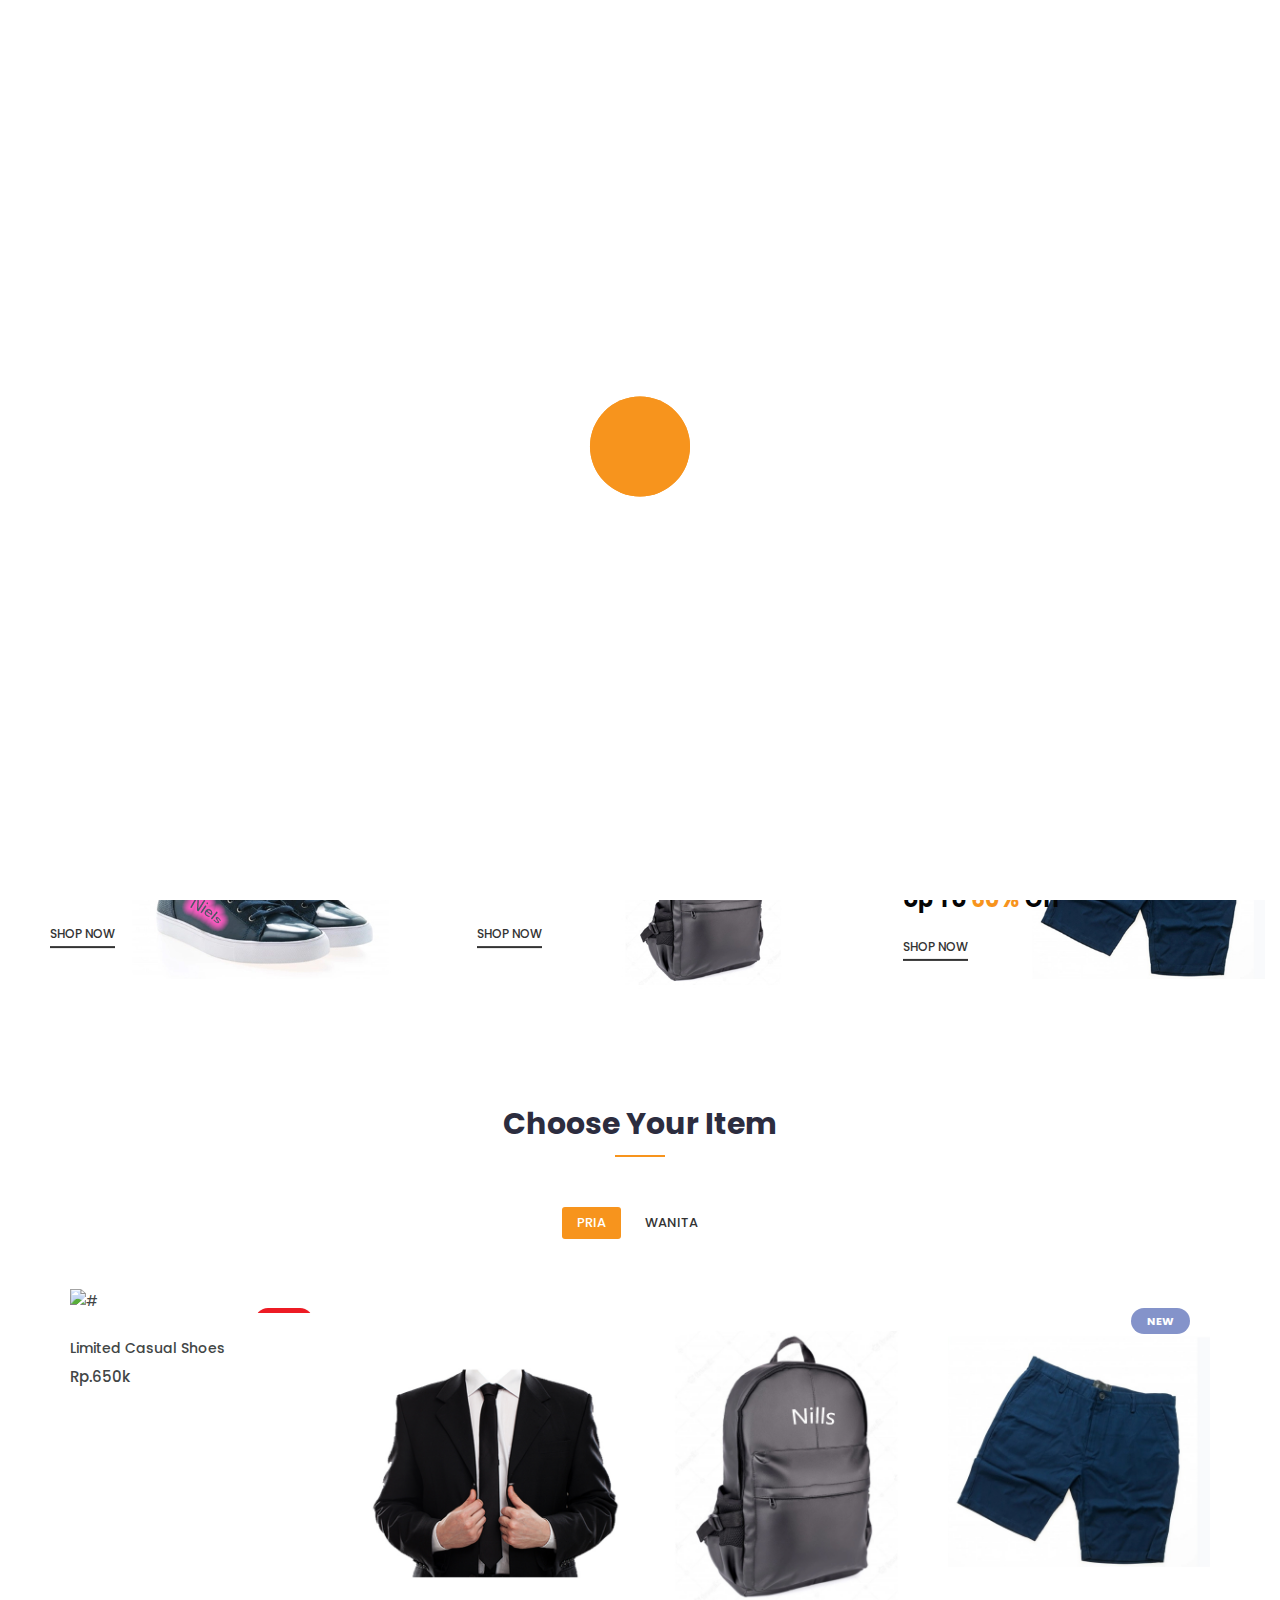
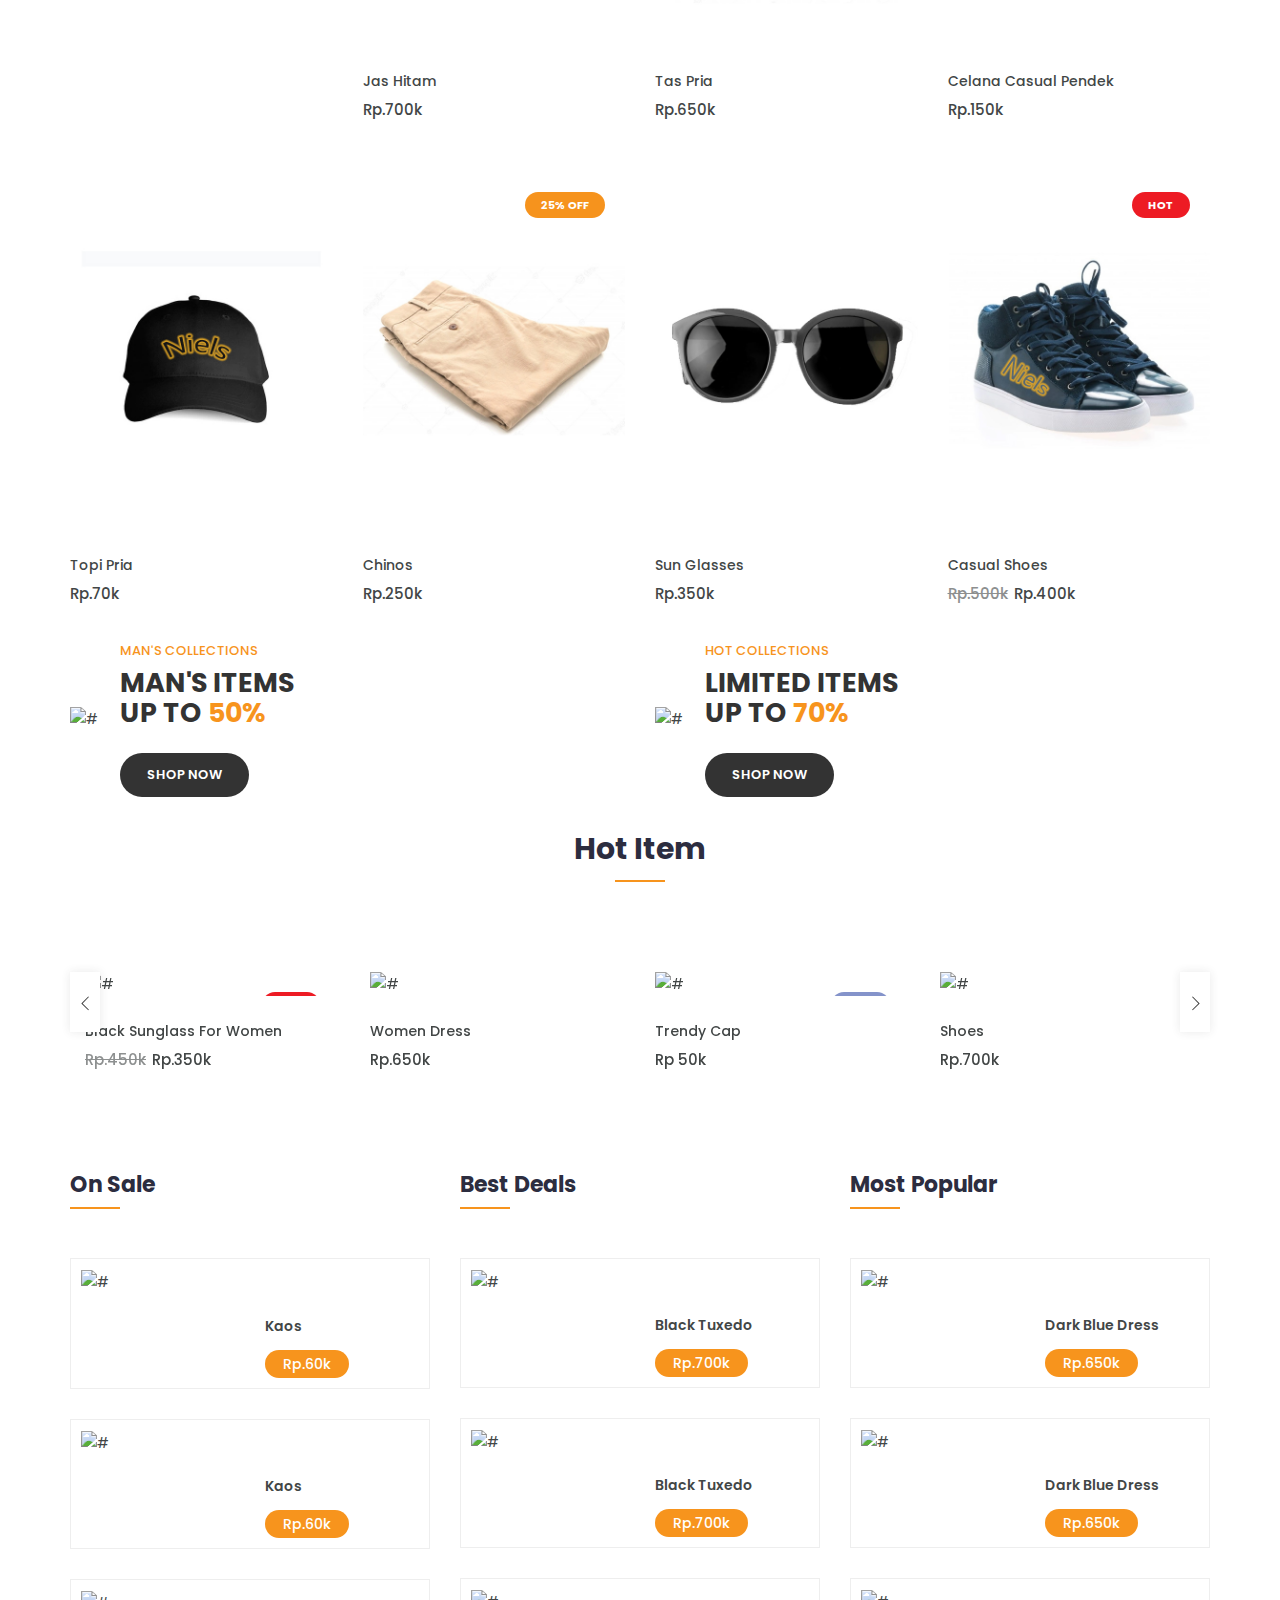
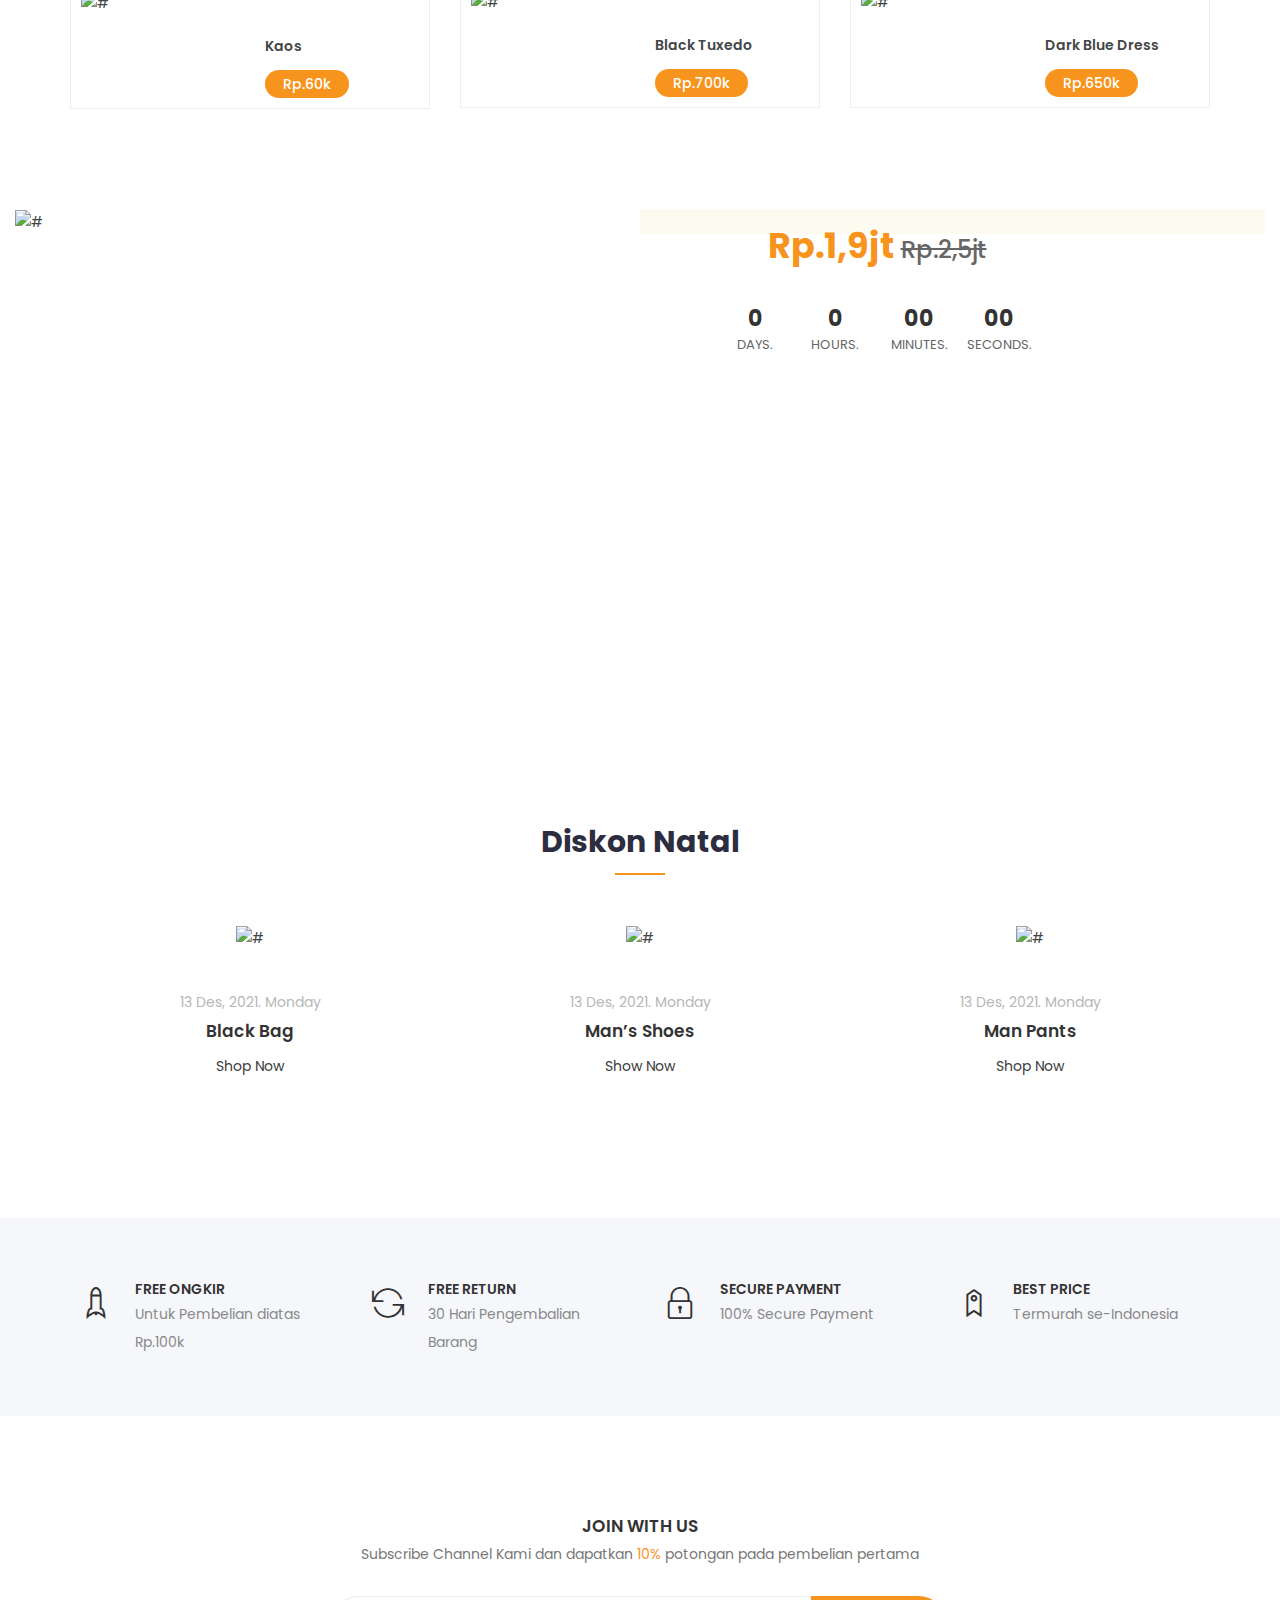
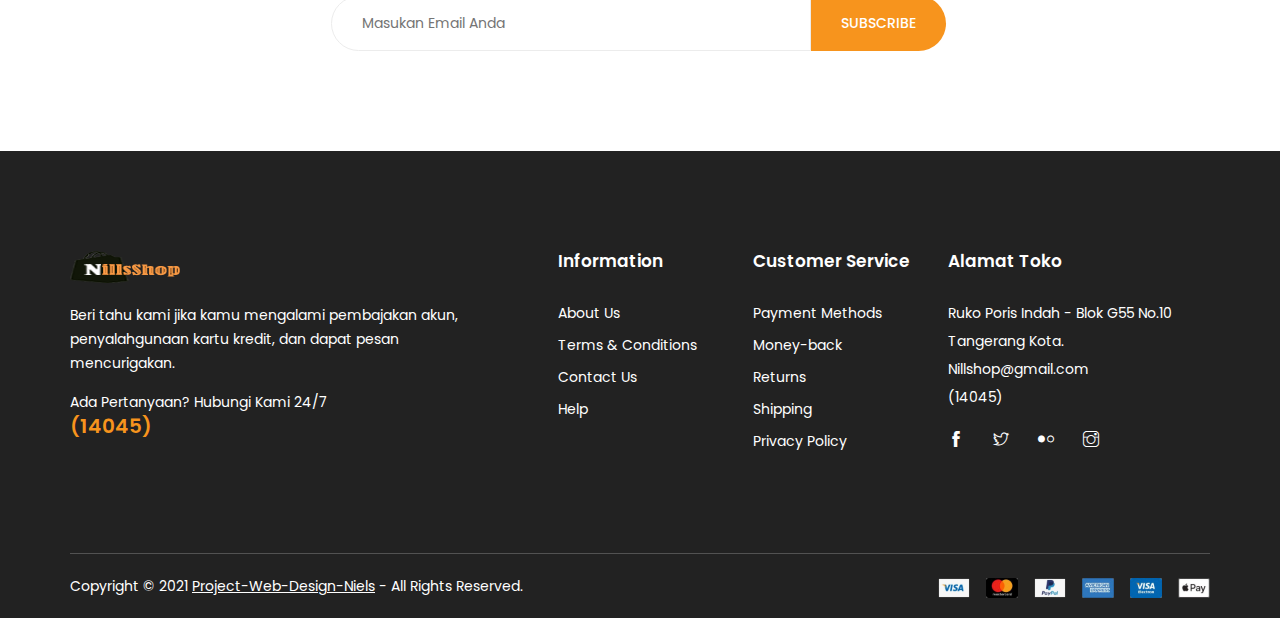
==== commit 453a3a3d: "Add files via upload" ====
--- a/index.html
+++ b/index.html
@@ -151,23 +151,23 @@
 									<ul class="shopping-list">
 										<li>
 											<a href="#" class="remove" title="Remove this item"><i class="fa fa-remove"></i></a>
-											<a class="cart-img" href="#"><img src="https://via.placeholder.com/70x70" alt="#"></a>
-											<h4><a href="#">Woman Ring</a></h4>
-											<p class="quantity">1x - <span class="amount">$99.00</span></p>
+											<a class="cart-img" href="#"><img src="images/wring.jpg" alt="#"></a>
+											<h4><a href="#">Gold Ring</a></h4>
+											<p class="quantity">1x - <span class="amount">Rp.1,5jt</span></p>
 										</li>
 										<li>
 											<a href="#" class="remove" title="Remove this item"><i class="fa fa-remove"></i></a>
-											<a class="cart-img" href="#"><img src="https://via.placeholder.com/70x70" alt="#"></a>
-											<h4><a href="#">Woman Necklace</a></h4>
-											<p class="quantity">1x - <span class="amount">$35.00</span></p>
+											<a class="cart-img" href="#"><img src="images/wneck.jpg" alt="#"></a>
+											<h4><a href="#">Gold Necklaces</a></h4>
+											<p class="quantity">1x - <span class="amount">Rp.1,2jt</span></p>
 										</li>
 									</ul>
 									<div class="bottom">
 										<div class="total">
 											<span>Total</span>
-											<span class="total-amount">$134.00</span>
+											<span class="total-amount">Rp.2,7jt</span>
 										</div>
-										<a href="checkout.html" class="btn animate">Checkout</a>
+										<a href="#" class="btn animate">Checkout</a>
 									</div>
 								</div>
 								<!--/ End Shopping Item -->
@@ -202,9 +202,9 @@
 									<li class="main-mega"><a href="#">Produk Terbaik <i class="fa fa-angle-right" aria-hidden="true"></i></a>
 										<ul class="mega-menu">
 											<li class="single-menu">
-												<a href="#" class="title-link">Baju Anak</a>
+												<a href="#" class="title-link">Cap</a>
 												<div class="image">
-													<img src="https://via.placeholder.com/225x155" alt="#">
+													<img src="images/licaps.jpg" alt="#">
 												</div>
 												<div class="inner-link">
 													<a href="#">Shirt</a>
@@ -214,9 +214,9 @@
 												</div>
 											</li>
 											<li class="single-menu">
-												<a href="#" class="title-link">Pria</a>
+												<a href="#" class="title-link">Bag</a>
 												<div class="image">
-													<img src="https://via.placeholder.com/225x155" alt="#">
+													<img src="images/libag.jpg" alt="#">
 												</div>
 												<div class="inner-link">
 													<a href="#">Shirt</a>
@@ -226,9 +226,9 @@
 												</div>
 											</li>
 											<li class="single-menu">
-												<a href="#" class="title-link">Wanita</a>
+												<a href="#" class="title-link">Pants</a>
 												<div class="image">
-													<img src="https://via.placeholder.com/225x155" alt="#">
+													<img src="images/lipants.jpg" alt="#">
 												</div>
 												<div class="inner-link">
 													<a href="#">Shirt</a>
@@ -259,23 +259,12 @@
 									<div class="navbar-collapse">	
 										<div class="nav-inner">	
 											<ul class="nav main-menu menu navbar-nav">
-													<li class="active"><a href="index.html">Home</a></li>
+													<li><a href="index.html">Home</a></li>
 													<li><a href="#product">Product</a></li>												
-													<li><a href="#service">Service</a></li>
-													<li><a href="#">Shop<i class="ti-angle-down"></i><span class="new">New</span></a>
-														<ul class="dropdown">
-															<li><a href="shop-grid.html">Shop Grid</a></li>
-															<li><a href="cart.html">Cart</a></li>
-															<li><a href="checkout.html">Checkout</a></li>
-														</ul>
-													</li>
-													<li><a href="#">Pages</a></li>									
-													<li><a href="#">Blog<i class="ti-angle-down"></i></a>
-														<ul class="dropdown">
-															<li><a href="blog-single-sidebar.html">Web Blogger</a></li>
-														</ul>
-													</li>
-													<li><a href="contact.html">Contact Us</a></li>
+													<li><a href="#service">Contact Us</a></li>
+													<li><a href="#flash">Flash Sale</a></li>									
+													
+													
 												</ul>
 										</div>
 									</div>
@@ -305,7 +294,7 @@
 										<h1><span>Improve your Life Style </span>Modern Fashion </h1>
 										<p>Dibuat dengan bahan  <br> Kualitas Terbaik</p>
 										<div class="button">
-											<a href="#" class="btn">Beli Sekarang!</a>
+											<a href="#product2" class="btn">Beli Sekarang!</a>
 										</div>
 									</div>
 								</div>
@@ -320,7 +309,7 @@
 	<!--/ End Slider Area -->
 	
 	<!-- Start Small Banner  -->
-	<section class="small-banner section">
+	<section id="product2"class="small-banner section">
 		<div class="container-fluid">
 			<div class="row">
 				<!-- Single Banner  -->
@@ -395,8 +384,9 @@
 												<div class="single-product">
 													<div class="product-img">
 														<a href="product-details.html">
-															<img class="default-img" src="images/mshirt.jpg" alt="#">
-															<img class="hover-img" src="images/mshirt.jpg" alt="#">
+															<img class="default-img" src="images/mshoes4.jpg" alt="#">
+															<img class="hover-img" src="images/mshoes4.jpg" alt="#">
+															<span class="out-of-stock">Hot</span>
 														</a>
 														<div class="button-head">
 															<div class="product-action">
@@ -410,9 +400,9 @@
 														</div>
 													</div>
 													<div class="product-content">
-														<h3><a href="product-details.html">Kaos Pria</a></h3>
+														<h3><a href="product-details.html">Limited Casual Shoes</a></h3>
 														<div class="product-price">
-															<span>Rp.65k</span>
+															<span>Rp.650k</span>
 														</div>
 													</div>
 												</div>
@@ -452,7 +442,7 @@
 														</a>
 														<div class="button-head">
 															<div class="product-action">
-																<a data-toggle="modal" data-target="#exampleModal" title="Quick View" href="#"><i class=" ti-eye"></i><span>Quick Shop</span></a>
+																<a data-toggle="modal" data-target="#exampleModal2" title="Quick View" href="#"><i class=" ti-eye"></i><span>Quick Shop</span></a>
 																<a title="Wishlist" href="#"><i class=" ti-heart "></i><span>Add to Wishlist</span></a>
 																<a title="Compare" href="#"><i class="ti-bar-chart-alt"></i><span>Add to Compare</span></a>
 															</div>
@@ -597,8 +587,8 @@
 													<div class="product-content">
 														<h3><a href="product-details.html">Casual Shoes</a></h3>
 														<div class="product-price">
-															<span class="old">Rp.1,500k</span>
-															<span>Rp.1,300k</span>
+															<span class="old">Rp.500k</span>
+															<span>Rp.400k</span>
 														</div>
 													</div>
 												</div>
@@ -615,8 +605,8 @@
 												<div class="single-product">
 													<div class="product-img">
 														<a href="product-details.html">
-															<img class="default-img" src="images/wshirt2.jpg" alt="#">
-															<img class="hover-img" src="images/wshirt2.jpg" alt="#">
+															<img class="default-img" src="images/wdress.jpg" alt="#">
+															<img class="hover-img" src="images/wsdress.jpg" alt="#">
 														</a>
 														<div class="button-head">
 															<div class="product-action">
@@ -630,9 +620,143 @@
 														</div>
 													</div>
 													<div class="product-content">
-														<h3><a href="product-details.html">Kaos Hitam</a></h3>
+														<h3><a href="product-details.html">Blue Dress</a></h3>
 														<div class="product-price">
-															<span>Rp.50K</span>
+															<span>Rp.600k</span>
+														</div>
+													</div>
+												</div>
+											</div>
+											<div class="col-xl-3 col-lg-4 col-md-4 col-12">
+												<div class="single-product">
+													<div class="product-img">
+														<a href="product-details.html">
+															<img class="default-img" src="images/edress3.jpg" alt="#">
+															<img class="hover-img" src="images/edress3.jpg" alt="#">
+															<span class="new">New</span>
+														</a>
+														<div class="button-head">
+															<div class="product-action">
+																<a data-toggle="modal" data-target="#exampleModal" title="Quick View" href="#"><i class=" ti-eye"></i><span>Quick Shop</span></a>
+																<a title="Wishlist" href="#"><i class=" ti-heart "></i><span>Add to Wishlist</span></a>
+																<a title="Compare" href="#"><i class="ti-bar-chart-alt"></i><span>Add to Compare</span></a>
+															</div>
+															<div class="product-action-2">
+																<a title="Add to cart" href="#">Add to cart</a>
+															</div>
+														</div>
+													</div>
+													<div class="product-content">
+														<h3><a href="product-details.html">Elegant White Dress</a></h3>
+														<div class="product-price">
+															<span>Rp.1,9jt</span>
+														</div>
+													</div>
+												</div>
+											</div>
+											<div class="col-xl-3 col-lg-4 col-md-4 col-12">
+												<div class="single-product">
+													<div class="product-img">
+														<a href="product-details.html">
+															<img class="default-img" src="images/wbag.jpg" alt="#">
+															<img class="hover-img" src="images/wbag.jpg" alt="#">
+															
+														</a>
+														<div class="button-head">
+															<div class="product-action">
+																<a data-toggle="modal" data-target="#exampleModal" title="Quick View" href="#"><i class=" ti-eye"></i><span>Quick Shop</span></a>
+																<a title="Wishlist" href="#"><i class=" ti-heart "></i><span>Add to Wishlist</span></a>
+																<a title="Compare" href="#"><i class="ti-bar-chart-alt"></i><span>Add to Compare</span></a>
+															</div>
+															<div class="product-action-2">
+																<a title="Add to cart" href="#">Add to cart</a>
+															</div>
+														</div>
+													</div>
+													<div class="product-content">
+														<h3><a href="product-details.html">Tas Kulit</a></h3>
+														<div class="product-price">
+															<span>Rp.999k</span>
+														</div>
+													</div>
+												</div>
+											</div>
+											<div class="col-xl-3 col-lg-4 col-md-4 col-12">
+												<div class="single-product">
+													<div class="product-img">
+														<a href="product-details.html">
+															<img class="default-img" src="images/wshirt.jpg" alt="#">
+															<img class="hover-img" src="images/wshirt.jpg" alt="#">
+															
+														</a>
+														<div class="button-head">
+															<div class="product-action">
+																<a data-toggle="modal" data-target="#exampleModal" title="Quick View" href="#"><i class=" ti-eye"></i><span>Quick Shop</span></a>
+																<a title="Wishlist" href="#"><i class=" ti-heart "></i><span>Add to Wishlist</span></a>
+																<a title="Compare" href="#"><i class="ti-bar-chart-alt"></i><span>Add to Compare</span></a>
+															</div>
+															<div class="product-action-2">
+																<a title="Add to cart" href="#">Add to cart</a>
+															</div>
+														</div>
+													</div>
+													<div class="product-content">
+														<h3><a href="product-details.html">Kaos Putih</a></h3>
+														<div class="product-price">
+															<span>Rp.150k</span>
+														</div>
+													</div>
+												</div>
+											</div>
+											<div class="col-xl-3 col-lg-4 col-md-4 col-12">
+												<div class="single-product">
+													<div class="product-img">
+														<a href="product-details.html">
+															<img class="default-img" src="images/wbag.jpg" alt="#">
+															<img class="hover-img" src="images/wbag.jpg" alt="#">
+														</a>
+														<div class="button-head">
+															<div class="product-action">
+																<a data-toggle="modal" data-target="#exampleModal" title="Quick View" href="#"><i class=" ti-eye"></i><span>Quick Shop</span></a>
+																<a title="Wishlist" href="#"><i class=" ti-heart "></i><span>Add to Wishlist</span></a>
+																<a title="Compare" href="#"><i class="ti-bar-chart-alt"></i><span>Add to Compare</span></a>
+															</div>
+															<div class="product-action-2">
+																<a title="Add to cart" href="#">Add to cart</a>
+															</div>
+														</div>
+													</div>
+													<div class="product-content">
+														<h3><a href="product-details.html">Bag</a></h3>
+														<div class="product-price">
+															<span>Rp.200k</span>
+														</div>
+													</div>
+												</div>
+											</div>
+											<div class="col-xl-3 col-lg-4 col-md-4 col-12">
+												<div class="single-product">
+													<div class="product-img">
+														<a href="product-details.html">
+															<img class="default-img" src="images/wshirt2.jpg" alt="#">
+															<img class="hover-img" src="images/wshirt2.jpg" alt="#">
+															<span class="price-dec">30% Off</span>
+														</a>
+														<div class="button-head">
+															<div class="product-action">
+																<a data-toggle="modal" data-target="#exampleModal" title="Quick View" href="#"><i class=" ti-eye"></i><span>Quick Shop</span></a>
+																<a title="Wishlist" href="#"><i class=" ti-heart "></i><span>Add to Wishlist</span></a>
+																<a title="Compare" href="#"><i class="ti-bar-chart-alt"></i><span>Add to Compare</span></a>
+															</div>
+															<div class="product-action-2">
+																<a title="Add to cart" href="#">Add to cart</a>
+															</div>
+														</div>
+													</div>
+													<div class="product-content">
+														<h3><a href="product-details.html">Kaos item</a></h3>
+														<div class="product-price">
+															<span>Rp.90k</span>
 														</div>
 													</div>
 												</div>
@@ -656,9 +780,9 @@
 														</div>
 													</div>
 													<div class="product-content">
-														<h3><a href="product-details.html">Kaos Putih</a></h3>
+														<h3><a href="product-details.html">T-Shirt</a></h3>
 														<div class="product-price">
-															<span>Rp.50k</span>
+															<span>Rp.100k</span>
 														</div>
 													</div>
 												</div>
@@ -667,140 +791,8 @@
 												<div class="single-product">
 													<div class="product-img">
 														<a href="product-details.html">
-															<img class="default-img" src="images/wbag.jpg" alt="#">
-															<img class="hover-img" src="images/wbag.jpg" alt="#">
-														</a>
-														<div class="button-head">
-															<div class="product-action">
-																<a data-toggle="modal" data-target="#exampleModal" title="Quick View" href="#"><i class=" ti-eye"></i><span>Quick Shop</span></a>
-																<a title="Wishlist" href="#"><i class=" ti-heart "></i><span>Add to Wishlist</span></a>
-																<a title="Compare" href="#"><i class="ti-bar-chart-alt"></i><span>Add to Compare</span></a>
-															</div>
-															<div class="product-action-2">
-																<a title="Add to cart" href="#">Add to cart</a>
-															</div>
-														</div>
-													</div>
-													<div class="product-content">
-														<h3><a href="product-details.html">Tas Kulit</a></h3>
-														<div class="product-price">
-															<span>Rp.999k</span>
-														</div>
-													</div>
-												</div>
-											</div>
-											<div class="col-xl-3 col-lg-4 col-md-4 col-12">
-												<div class="single-product">
-													<div class="product-img">
-														<a href="product-details.html">
-															<img class="default-img" src="https://via.placeholder.com/550x750" alt="#">
-															<img class="hover-img" src="https://via.placeholder.com/550x750" alt="#">
-															<span class="new">New</span>
-														</a>
-														<div class="button-head">
-															<div class="product-action">
-																<a data-toggle="modal" data-target="#exampleModal" title="Quick View" href="#"><i class=" ti-eye"></i><span>Quick Shop</span></a>
-																<a title="Wishlist" href="#"><i class=" ti-heart "></i><span>Add to Wishlist</span></a>
-																<a title="Compare" href="#"><i class="ti-bar-chart-alt"></i><span>Add to Compare</span></a>
-															</div>
-															<div class="product-action-2">
-																<a title="Add to cart" href="#">Add to cart</a>
-															</div>
-														</div>
-													</div>
-													<div class="product-content">
-														<h3><a href="product-details.html">Women Pant Collectons</a></h3>
-														<div class="product-price">
-															<span>$29.00</span>
-														</div>
-													</div>
-												</div>
-											</div>
-											<div class="col-xl-3 col-lg-4 col-md-4 col-12">
-												<div class="single-product">
-													<div class="product-img">
-														<a href="product-details.html">
-															<img class="default-img" src="https://via.placeholder.com/550x750" alt="#">
-															<img class="hover-img" src="https://via.placeholder.com/550x750" alt="#">
-														</a>
-														<div class="button-head">
-															<div class="product-action">
-																<a data-toggle="modal" data-target="#exampleModal" title="Quick View" href="#"><i class=" ti-eye"></i><span>Quick Shop</span></a>
-																<a title="Wishlist" href="#"><i class=" ti-heart "></i><span>Add to Wishlist</span></a>
-																<a title="Compare" href="#"><i class="ti-bar-chart-alt"></i><span>Add to Compare</span></a>
-															</div>
-															<div class="product-action-2">
-																<a title="Add to cart" href="#">Add to cart</a>
-															</div>
-														</div>
-													</div>
-													<div class="product-content">
-														<h3><a href="product-details.html">Awesome Bags Collection</a></h3>
-														<div class="product-price">
-															<span>$29.00</span>
-														</div>
-													</div>
-												</div>
-											</div>
-											<div class="col-xl-3 col-lg-4 col-md-4 col-12">
-												<div class="single-product">
-													<div class="product-img">
-														<a href="product-details.html">
-															<img class="default-img" src="https://via.placeholder.com/550x750" alt="#">
-															<img class="hover-img" src="https://via.placeholder.com/550x750" alt="#">
-															<span class="price-dec">30% Off</span>
-														</a>
-														<div class="button-head">
-															<div class="product-action">
-																<a data-toggle="modal" data-target="#exampleModal" title="Quick View" href="#"><i class=" ti-eye"></i><span>Quick Shop</span></a>
-																<a title="Wishlist" href="#"><i class=" ti-heart "></i><span>Add to Wishlist</span></a>
-																<a title="Compare" href="#"><i class="ti-bar-chart-alt"></i><span>Add to Compare</span></a>
-															</div>
-															<div class="product-action-2">
-																<a title="Add to cart" href="#">Add to cart</a>
-															</div>
-														</div>
-													</div>
-													<div class="product-content">
-														<h3><a href="product-details.html">Awesome Cap For Women</a></h3>
-														<div class="product-price">
-															<span>$29.00</span>
-														</div>
-													</div>
-												</div>
-											</div>
-											<div class="col-xl-3 col-lg-4 col-md-4 col-12">
-												<div class="single-product">
-													<div class="product-img">
-														<a href="product-details.html">
-															<img class="default-img" src="https://via.placeholder.com/550x750" alt="#">
-															<img class="hover-img" src="https://via.placeholder.com/550x750" alt="#">
-														</a>
-														<div class="button-head">
-															<div class="product-action">
-																<a data-toggle="modal" data-target="#exampleModal" title="Quick View" href="#"><i class=" ti-eye"></i><span>Quick Shop</span></a>
-																<a title="Wishlist" href="#"><i class=" ti-heart "></i><span>Add to Wishlist</span></a>
-																<a title="Compare" href="#"><i class="ti-bar-chart-alt"></i><span>Add to Compare</span></a>
-															</div>
-															<div class="product-action-2">
-																<a title="Add to cart" href="#">Add to cart</a>
-															</div>
-														</div>
-													</div>
-													<div class="product-content">
-														<h3><a href="product-details.html">Polo Dress For Women</a></h3>
-														<div class="product-price">
-															<span>$29.00</span>
-														</div>
-													</div>
-												</div>
-											</div>
-											<div class="col-xl-3 col-lg-4 col-md-4 col-12">
-												<div class="single-product">
-													<div class="product-img">
-														<a href="product-details.html">
-															<img class="default-img" src="https://via.placeholder.com/550x750" alt="#">
-															<img class="hover-img" src="https://via.placeholder.com/550x750" alt="#">
+															<img class="default-img" src="images/mglasses.jpg" alt="#">
+															<img class="hover-img" src="images/mglasses.jpg" alt="#">
 															<span class="out-of-stock">Hot</span>
 														</a>
 														<div class="button-head">
@@ -844,9 +836,9 @@
 				<!-- Single Banner  -->
 				<div class="col-lg-6 col-md-6 col-12">
 					<div class="single-banner">
-						<img src="https://via.placeholder.com/600x370" alt="#">
+						<img src="images/mcol.jpg" alt="#">
 						<div class="content">
-							<p>Man's Collectons</p>
+							<p>Man's Collections</p>
 							<h3>Man's items <br>Up to<span> 50%</span></h3>
 							<a href="#">Shop Now</a>
 						</div>
@@ -856,10 +848,10 @@
 				<!-- Single Banner  -->
 				<div class="col-lg-6 col-md-6 col-12">
 					<div class="single-banner">
-						<img src="https://via.placeholder.com/600x370" alt="#">
+						<img src="images/mcol2.jpg" alt="#">
 						<div class="content">
-							<p>shoes women</p>
-							<h3>mid season <br> up to <span>70%</span></h3>
+							<p>Hot Collections</p>
+							<h3>Limited Items <br> up to <span>70% </span></h3>
 							<a href="#" class="btn">Shop Now</a>
 						</div>
 					</div>
@@ -887,8 +879,8 @@
 						<div class="single-product">
 							<div class="product-img">
 								<a href="product-details.html">
-									<img class="default-img" src="https://via.placeholder.com/550x750" alt="#">
-									<img class="hover-img" src="https://via.placeholder.com/550x750" alt="#">
+									<img class="default-img" src="images/wglasses.jpg" alt="#">
+									<img class="hover-img" src="images/wglasses.jpg" alt="#">
 									<span class="out-of-stock">Hot</span>
 								</a>
 								<div class="button-head">
@@ -905,8 +897,8 @@
 							<div class="product-content">
 								<h3><a href="product-details.html">Black Sunglass For Women</a></h3>
 								<div class="product-price">
-									<span class="old">$60.00</span>
-									<span>$50.00</span>
+									<span class="old">Rp.450k</span>
+									<span>Rp.350k</span>
 								</div>
 							</div>
 						</div>
@@ -915,8 +907,8 @@
 						<div class="single-product">
                             <div class="product-img">
                                 <a href="product-details.html">
-                                    <img class="default-img" src="https://via.placeholder.com/550x750" alt="#">
-                                    <img class="hover-img" src="https://via.placeholder.com/550x750" alt="#">
+                                    <img class="default-img" src="images/wdress.jpg" alt="#">
+                                    <img class="hover-img" src="images/wdress.jpg" alt="#">
                                 </a>
 								<div class="button-head">
 									<div class="product-action">
@@ -930,9 +922,9 @@
 								</div>
                             </div>
                             <div class="product-content">
-                                <h3><a href="product-details.html">Women Hot Collection</a></h3>
+                                <h3><a href="product-details.html">Women Dress</a></h3>
                                 <div class="product-price">
-                                    <span>$50.00</span>
+                                    <span>Rp.650k</span>
                                 </div>
                             </div>
                         </div>
@@ -941,8 +933,8 @@
 						<div class="single-product">
                             <div class="product-img">
                                 <a href="product-details.html">
-                                    <img class="default-img" src="https://via.placeholder.com/550x750" alt="#">
-                                    <img class="hover-img" src="https://via.placeholder.com/550x750" alt="#">
+                                    <img class="default-img" src="images/mcaps2.jpg" alt="#">
+                                    <img class="hover-img" src="images/mcaps2.jpg" alt="#">
 									<span class="new">New</span>
                                 </a>
 								<div class="button-head">
@@ -957,9 +949,9 @@
 								</div>
                             </div>
                             <div class="product-content">
-                                <h3><a href="product-details.html">Awesome Pink Show</a></h3>
+                                <h3><a href="product-details.html">Trendy Cap</a></h3>
                                 <div class="product-price">
-                                    <span>$50.00</span>
+                                    <span>Rp 50k</span>
                                 </div>
                             </div>
                         </div>
@@ -968,8 +960,8 @@
 						<div class="single-product">
                             <div class="product-img">
                                 <a href="product-details.html">
-                                    <img class="default-img" src="https://via.placeholder.com/550x750" alt="#">
-                                    <img class="hover-img" src="https://via.placeholder.com/550x750" alt="#">
+                                    <img class="default-img" src="images/mshoes3.jpg" alt="#">
+                                    <img class="hover-img" src="images/mshoes3.jpg" alt="#">
                                 </a>
 								<div class="button-head">
 									<div class="product-action">
@@ -983,9 +975,9 @@
 								</div>
                             </div>
                             <div class="product-content">
-                                <h3><a href="product-details.html">Awesome Bags Collection</a></h3>
+                                <h3><a href="product-details.html">Shoes</a></h3>
                                 <div class="product-price">
-                                    <span>$50.00</span>
+                                    <span>Rp.700k</span>
                                 </div>
                             </div>
                         </div>
@@ -1014,14 +1006,14 @@
 						<div class="row">
 							<div class="col-lg-6 col-md-6 col-12">
 								<div class="list-image overlay">
-									<img src="https://via.placeholder.com/115x140" alt="#">
+									<img src="images/mkaos.jpg" alt="#">
 									<a href="#" class="buy"><i class="fa fa-shopping-bag"></i></a>
 								</div>
 							</div>
 							<div class="col-lg-6 col-md-6 col-12 no-padding">
 								<div class="content">
-									<h4 class="title"><a href="#">Licity jelly leg flat Sandals</a></h4>
-									<p class="price with-discount">$59</p>
+									<h4 class="title"><a href="#">Kaos</a></h4>
+									<p class="price with-discount">Rp.60k</p>
 								</div>
 							</div>
 						</div>
@@ -1032,14 +1024,14 @@
 						<div class="row">
 							<div class="col-lg-6 col-md-6 col-12">
 								<div class="list-image overlay">
-									<img src="https://via.placeholder.com/115x140" alt="#">
+									<img src="images/mkaos.jpg" alt="#">
 									<a href="#" class="buy"><i class="fa fa-shopping-bag"></i></a>
 								</div>
 							</div>
 							<div class="col-lg-6 col-md-6 col-12 no-padding">
 								<div class="content">
-									<h5 class="title"><a href="#">Licity jelly leg flat Sandals</a></h5>
-									<p class="price with-discount">$44</p>
+									<h5 class="title"><a href="#">Kaos </a></h5>
+									<p class="price with-discount">Rp.60k</p>
 								</div>
 							</div>
 						</div>
@@ -1050,14 +1042,14 @@
 						<div class="row">
 							<div class="col-lg-6 col-md-6 col-12">
 								<div class="list-image overlay">
-									<img src="https://via.placeholder.com/115x140" alt="#">
+									<img src="images/mkaos.jpg" alt="#">
 									<a href="#" class="buy"><i class="fa fa-shopping-bag"></i></a>
 								</div>
 							</div>
 							<div class="col-lg-6 col-md-6 col-12 no-padding">
 								<div class="content">
-									<h5 class="title"><a href="#">Licity jelly leg flat Sandals</a></h5>
-									<p class="price with-discount">$89</p>
+									<h5 class="title"><a href="#">Kaos</a></h5>
+									<p class="price with-discount">Rp.60k</p>
 								</div>
 							</div>
 						</div>
@@ -1068,7 +1060,7 @@
 					<div class="row">
 						<div class="col-12">
 							<div class="shop-section-title">
-								<h1>Best Seller</h1>
+								<h1>Best Deals</h1>
 							</div>
 						</div>
 					</div>
@@ -1077,14 +1069,14 @@
 						<div class="row">
 							<div class="col-lg-6 col-md-6 col-12">
 								<div class="list-image overlay">
-									<img src="https://via.placeholder.com/115x140" alt="#">
+									<img src="images/mjas.jpg" alt="#">
 									<a href="#" class="buy"><i class="fa fa-shopping-bag"></i></a>
 								</div>
 							</div>
 							<div class="col-lg-6 col-md-6 col-12 no-padding">
 								<div class="content">
-									<h5 class="title"><a href="#">Licity jelly leg flat Sandals</a></h5>
-									<p class="price with-discount">$65</p>
+									<h5 class="title"><a href="#">Black Tuxedo</a></h5>
+									<p class="price with-discount">Rp.700k</p>
 								</div>
 							</div>
 						</div>
@@ -1095,14 +1087,14 @@
 						<div class="row">
 							<div class="col-lg-6 col-md-6 col-12">
 								<div class="list-image overlay">
-									<img src="https://via.placeholder.com/115x140" alt="#">
+									<img src="images/mjas.jpg" alt="#">
 									<a href="#" class="buy"><i class="fa fa-shopping-bag"></i></a>
 								</div>
 							</div>
 							<div class="col-lg-6 col-md-6 col-12 no-padding">
 								<div class="content">
-									<h5 class="title"><a href="#">Licity jelly leg flat Sandals</a></h5>
-									<p class="price with-discount">$33</p>
+									<h5 class="title"><a href="#">Black Tuxedo</a></h5>
+									<p class="price with-discount">Rp.700k</p>
 								</div>
 							</div>
 						</div>
@@ -1113,14 +1105,14 @@
 						<div class="row">
 							<div class="col-lg-6 col-md-6 col-12">
 								<div class="list-image overlay">
-									<img src="https://via.placeholder.com/115x140" alt="#">
+									<img src="images/mjas.jpg" alt="#">
 									<a href="#" class="buy"><i class="fa fa-shopping-bag"></i></a>
 								</div>
 							</div>
 							<div class="col-lg-6 col-md-6 col-12 no-padding">
 								<div class="content">
-									<h5 class="title"><a href="#">Licity jelly leg flat Sandals</a></h5>
-									<p class="price with-discount">$77</p>
+									<h5 class="title"><a href="#">Black Tuxedo</a></h5>
+									<p class="price with-discount">Rp.700k</p>
 								</div>
 							</div>
 						</div>
@@ -1131,7 +1123,7 @@
 					<div class="row">
 						<div class="col-12">
 							<div class="shop-section-title">
-								<h1>Top viewed</h1>
+								<h1>Most Popular</h1>
 							</div>
 						</div>
 					</div>
@@ -1140,14 +1132,14 @@
 						<div class="row">
 							<div class="col-lg-6 col-md-6 col-12">
 								<div class="list-image overlay">
-									<img src="https://via.placeholder.com/115x140" alt="#">
+									<img src="images/wdress2.jpg" alt="#">
 									<a href="#" class="buy"><i class="fa fa-shopping-bag"></i></a>
 								</div>
 							</div>
 							<div class="col-lg-6 col-md-6 col-12 no-padding">
 								<div class="content">
-									<h5 class="title"><a href="#">Licity jelly leg flat Sandals</a></h5>
-									<p class="price with-discount">$22</p>
+									<h5 class="title"><a href="#">Dark Blue Dress</a></h5>
+									<p class="price with-discount">Rp.650k</p>
 								</div>
 							</div>
 						</div>
@@ -1158,14 +1150,14 @@
 						<div class="row">
 							<div class="col-lg-6 col-md-6 col-12">
 								<div class="list-image overlay">
-									<img src="https://via.placeholder.com/115x140" alt="#">
+									<img src="images/wdress2.jpg" alt="#">
 									<a href="#" class="buy"><i class="fa fa-shopping-bag"></i></a>
 								</div>
 							</div>
 							<div class="col-lg-6 col-md-6 col-12 no-padding">
 								<div class="content">
-									<h5 class="title"><a href="#">Licity jelly leg flat Sandals</a></h5>
-									<p class="price with-discount">$35</p>
+									<h5 class="title"><a href="#">Dark Blue Dress</a></h5>
+									<p class="price with-discount">Rp.650k</p>
 								</div>
 							</div>
 						</div>
@@ -1176,14 +1168,14 @@
 						<div class="row">
 							<div class="col-lg-6 col-md-6 col-12">
 								<div class="list-image overlay">
-									<img src="https://via.placeholder.com/115x140" alt="#">
+									<img src="images/wdress2.jpg" alt="#">
 									<a href="#" class="buy"><i class="fa fa-shopping-bag"></i></a>
 								</div>
 							</div>
 							<div class="col-lg-6 col-md-6 col-12 no-padding">
 								<div class="content">
-									<h5 class="title"><a href="#">Licity jelly leg flat Sandals</a></h5>
-									<p class="price with-discount">$99</p>
+									<h5 class="title"><a href="#">Dark Blue Dress</a></h5>
+									<p class="price with-discount">Rp.650k</p>
 								</div>
 							</div>
 						</div>
@@ -1202,18 +1194,18 @@
 				<div class="row">
 					<div class="col-lg-6 col-12 padding-right">
 						<div class="image">
-							<img src="https://via.placeholder.com/750x590" alt="#">
+							<img src="images/edress.jpg" alt="#">
 						</div>	
 					</div>	
-					<div class="col-lg-6 col-12 padding-left">
+					<div id="flash" class="col-lg-6 col-12 padding-left">
 						<div class="content">
 							<div class="heading-block">
 								<p class="small-title">Deal of day</p>
-								<h3 class="title">Beatutyful dress for women</h3>
-								<p class="text">Suspendisse massa leo, vestibulum cursus nulla sit amet, frungilla placerat lorem. Cars fermentum, sapien. </p>
-								<h1 class="price">$1200 <s>$1890</s></h1>
+								<h3 class="title">Elegant White Dress</h3>
+								<p class="text">Beautiful Dress in White </p>
+								<h1 class="price">Rp.1,9jt <s>Rp.2,5jt</s></h1>
 								<div class="coming-time">
-									<div class="clearfix" data-countdown="2021/02/30"></div>
+									<div class="clearfix" data-countdown="2022/02/30"></div>
 								</div>
 							</div>
 						</div>	
@@ -1225,12 +1217,12 @@
 	<!-- /End Cowndown Area -->
 	
 	<!-- Start Shop Blog  -->
-	<section class="shop-blog section">
+	<section  class="shop-blog section">
 		<div class="container">
 			<div class="row">
 				<div class="col-12">
 					<div class="section-title">
-						<h2>From Our Blog</h2>
+						<h2>Diskon Natal</h2>
 					</div>
 				</div>
 			</div>
@@ -1238,11 +1230,11 @@
 				<div class="col-lg-4 col-md-6 col-12">
 					<!-- Start Single Blog  -->
 					<div class="shop-single-blog">
-						<img src="https://via.placeholder.com/370x300" alt="#">
+						<img src="images/fbag.jpg" alt="#">
 						<div class="content">
-							<p class="date">22 July , 2020. Monday</p>
-							<a href="#" class="title">Sed adipiscing ornare.</a>
-							<a href="#" class="more-btn">Continue Reading</a>
+							<p class="date">13 Des, 2021. Monday</p>
+							<a href="#" class="title">Black Bag</a>
+							<a href="#" class="more-btn">Shop Now</a>
 						</div>
 					</div>
 					<!-- End Single Blog  -->
@@ -1250,11 +1242,11 @@
 				<div class="col-lg-4 col-md-6 col-12">
 					<!-- Start Single Blog  -->
 					<div class="shop-single-blog">
-						<img src="https://via.placeholder.com/370x300" alt="#">
+						<img src="images/fshoes.jpg" alt="#">
 						<div class="content">
-							<p class="date">22 July, 2020. Monday</p>
-							<a href="#" class="title">Man’s Fashion Winter Sale</a>
-							<a href="#" class="more-btn">Continue Reading</a>
+							<p class="date">13 Des, 2021. Monday</p>
+							<a href="#" class="title">Man’s Shoes</a>
+							<a href="#" class="more-btn">Show Now</a>
 						</div>
 					</div>
 					<!-- End Single Blog  -->
@@ -1262,11 +1254,11 @@
 				<div class="col-lg-4 col-md-6 col-12">
 					<!-- Start Single Blog  -->
 					<div class="shop-single-blog">
-						<img src="https://via.placeholder.com/370x300" alt="#">
+						<img src="images/fpant.jpg" alt="#">
 						<div class="content">
-							<p class="date">22 July, 2020. Monday</p>
-							<a href="#" class="title">Women Fashion Festive</a>
-							<a href="#" class="more-btn">Continue Reading</a>
+							<p class="date">13 Des, 2021. Monday</p>
+							<a href="#" class="title">Man Pants</a>
+							<a href="#" class="more-btn">Shop Now</a>
 						</div>
 					</div>
 					<!-- End Single Blog  -->
@@ -1284,8 +1276,8 @@
 					<!-- Start Single Service -->
 					<div class="single-service">
 						<i class="ti-rocket"></i>
-						<h4>Free shiping</h4>
-						<p>Orders over $100</p>
+						<h4>Free Ongkir</h4>
+						<p>Untuk Pembelian diatas Rp.100k</p>
 					</div>
 					<!-- End Single Service -->
 				</div>
@@ -1294,7 +1286,7 @@
 					<div class="single-service">
 						<i class="ti-reload"></i>
 						<h4>Free Return</h4>
-						<p>Within 30 days returns</p>
+						<p>30 Hari Pengembalian Barang</p>
 					</div>
 					<!-- End Single Service -->
 				</div>
@@ -1302,8 +1294,8 @@
 					<!-- Start Single Service -->
 					<div class="single-service">
 						<i class="ti-lock"></i>
-						<h4>Sucure Payment</h4>
-						<p>100% secure payment</p>
+						<h4>Secure Payment</h4>
+						<p>100% Secure Payment</p>
 					</div>
 					<!-- End Single Service -->
 				</div>
@@ -1311,8 +1303,8 @@
 					<!-- Start Single Service -->
 					<div class="single-service">
 						<i class="ti-tag"></i>
-						<h4>Best Peice</h4>
-						<p>Guaranteed price</p>
+						<h4>Best Price</h4>
+						<p>Termurah se-Indonesia</p>
 					</div>
 					<!-- End Single Service -->
 				</div>
@@ -1329,10 +1321,10 @@
 					<div class="col-lg-8 offset-lg-2 col-12">
 						<!-- Start Newsletter Inner -->
 						<div class="inner">
-							<h4>Newsletter</h4>
-							<p> Subscribe to our newsletter and get <span>10%</span> off your first purchase</p>
+							<h4>Join With Us</h4>
+							<p> Subscribe Channel Kami dan dapatkan <span>10%</span> potongan pada pembelian pertama</p>
 							<form action="mail/mail.php" method="get" target="_blank" class="newsletter-inner">
-								<input name="EMAIL" placeholder="Your email address" required="" type="email">
+								<input name="EMAIL" placeholder="Masukan Email Anda" required="" type="email">
 								<button class="btn">Subscribe</button>
 							</form>
 						</div>
@@ -1343,7 +1335,118 @@
 		</div>
 	</section>
 	<!-- End Shop Newsletter -->
-	
+	<!-- Modal -->
+    <div class="modal fade" id="exampleModal2" tabindex="-1" role="dialog">
+		<div class="modal-dialog" role="document">
+			<div class="modal-content">
+				<div class="modal-header">
+					<button type="button" class="close" data-dismiss="modal" aria-label="Close"><span class="ti-close" aria-hidden="true"></span></button>
+				</div>
+				<div class="modal-body">
+					<div class="row no-gutters">
+						<div class="col-lg-6 col-md-12 col-sm-12 col-xs-12">
+							<!-- Product Slider -->
+								<div class="product-gallery">
+									<div class="quickview-slider-active">
+										<div class="single-slider">
+											<img src="images/mbag3.jpg" alt="#">
+										</div>
+										<div class="single-slider">
+											<img src="images/mbag3.jpg" alt="#">
+										</div>
+										<div class="single-slider">
+											<img src="images/mbag3.jpg" alt="#">
+										</div>
+										<div class="single-slider">
+											<img src="images/mbag3.jpg" alt="#">
+										</div>
+									</div>
+								</div>
+							<!-- End Product slider -->
+						</div>
+						<div class="col-lg-6 col-md-12 col-sm-12 col-xs-12">
+							<div class="quickview-content">
+								<h2>Tas Pria </h2>
+								<div class="quickview-ratting-review">
+									<div class="quickview-ratting-wrap">
+										<div class="quickview-ratting">
+											<i class="yellow fa fa-star"></i>
+											<i class="yellow fa fa-star"></i>
+											<i class="yellow fa fa-star"></i>
+											<i class="yellow fa fa-star"></i>
+											<i class="fa fa-star"></i>
+										</div>
+										<a href="#"> (10 Customer Review)</a>
+									</div>
+									<div class="quickview-stock">
+										<span><i class="fa fa-check-circle-o"></i> in stock</span>
+									</div>
+								</div>
+								<h3>Rp.650k</h3>
+								<div class="quickview-peragraph">
+									<p>Dibuat dari bahan Terbaik</p>
+								</div>
+								<div class="size">
+									<div class="row">
+										<div class="col-lg-6 col-12">
+											<h5 class="title">Size</h5>
+											<select>
+												<option selected="selected">s</option>
+												<option>m</option>
+												<option>l</option>
+												<option>xl</option>
+											</select>
+										</div>
+										<div class="col-lg-6 col-12">
+											<h5 class="title">Color</h5>
+											<select>
+												<option selected="selected">orange</option>
+												<option>purple</option>
+												<option>black</option>
+												<option>pink</option>
+											</select>
+										</div>
+									</div>
+								</div>
+								<div class="quantity">
+									<!-- Input Order -->
+									<div class="input-group">
+										<div class="button minus">
+											<button type="button" class="btn btn-primary btn-number" disabled="disabled" data-type="minus" data-field="quant[1]">
+												<i class="ti-minus"></i>
+											</button>
+										</div>
+										<input type="text" name="quant[1]" class="input-number"  data-min="1" data-max="1000" value="1">
+										<div class="button plus">
+											<button type="button" class="btn btn-primary btn-number" data-type="plus" data-field="quant[1]">
+												<i class="ti-plus"></i>
+											</button>
+										</div>
+									</div>
+									<!--/ End Input Order -->
+								</div>
+								<div class="add-to-cart">
+									<a href="#" class="btn">Add to cart</a>
+									<a href="#" class="btn min"><i class="ti-heart"></i></a>
+									<a href="#" class="btn min"><i class="fa fa-compress"></i></a>
+								</div>
+								<div class="default-social">
+									<h4 class="share-now">Share:</h4>
+									<ul>
+										<li><a class="facebook" href="#"><i class="fa fa-facebook"></i></a></li>
+										<li><a class="twitter" href="#"><i class="fa fa-twitter"></i></a></li>
+										<li><a class="youtube" href="#"><i class="fa fa-pinterest-p"></i></a></li>
+										<li><a class="dribbble" href="#"><i class="fa fa-google-plus"></i></a></li>
+									</ul>
+								</div>
+							</div>
+						</div>
+					</div>
+				</div>
+			</div>
+		</div>
+</div>
+<!-- Modal end -->
 	<!-- Modal -->
     <div class="modal fade" id="exampleModal" tabindex="-1" role="dialog">
             <div class="modal-dialog" role="document">
@@ -1358,16 +1461,16 @@
 									<div class="product-gallery">
 										<div class="quickview-slider-active">
 											<div class="single-slider">
-												<img src="https://via.placeholder.com/569x528" alt="#">
+												<img src="images/mshirt2.jpg" alt="#">
 											</div>
 											<div class="single-slider">
-												<img src="https://via.placeholder.com/569x528" alt="#">
+												<img src="images/mshirt2.jpg" alt="#">
 											</div>
 											<div class="single-slider">
-												<img src="https://via.placeholder.com/569x528" alt="#">
+												<img src="images/mshirt2.jpg" alt="#">
 											</div>
 											<div class="single-slider">
-												<img src="https://via.placeholder.com/569x528" alt="#">
+												<img src="images/mshirt2.jpg" alt="#">
 											</div>
 										</div>
 									</div>
@@ -1375,7 +1478,7 @@
                             </div>
                             <div class="col-lg-6 col-md-12 col-sm-12 col-xs-12">
                                 <div class="quickview-content">
-                                    <h2>Flared Shift Dress</h2>
+                                    <h2> Limited Casual Shoes</h2>
                                     <div class="quickview-ratting-review">
                                         <div class="quickview-ratting-wrap">
                                             <div class="quickview-ratting">
@@ -1385,15 +1488,15 @@
                                                 <i class="yellow fa fa-star"></i>
                                                 <i class="fa fa-star"></i>
                                             </div>
-                                            <a href="#"> (1 customer review)</a>
+                                            <a href="#"> (10 Customer Review)</a>
                                         </div>
                                         <div class="quickview-stock">
                                             <span><i class="fa fa-check-circle-o"></i> in stock</span>
                                         </div>
                                     </div>
-                                    <h3>$29.00</h3>
+                                    <h3>Rp.650k</h3>
                                     <div class="quickview-peragraph">
-                                        <p>Lorem ipsum dolor sit amet, consectetur adipisicing elit. Mollitia iste laborum ad impedit pariatur esse optio tempora sint ullam autem deleniti nam in quos qui nemo ipsum numquam.</p>
+                                        <p>Dibuat dari bahan Terbaik</p>
                                     </div>
 									<div class="size">
 										<div class="row">
@@ -1469,8 +1572,8 @@
 							<div id="service" class="logo">
 								<a href="index.html"><img src="images/logon.png" alt="#"></a>
 							</div>
-							<p class="text">Praesent dapibus, neque id cursus ucibus, tortor neque egestas augue,  magna eros eu erat. Aliquam erat volutpat. Nam dui mi, tincidunt quis, accumsan porttitor, facilisis luctus, metus.</p>
-							<p class="call">Got Question? Call us 24/7<span><a href="tel:123456789">+0123 456 789</a></span></p>
+							<p class="text">Beri tahu kami jika kamu mengalami pembajakan akun, penyalahgunaan kartu kredit, dan dapat pesan mencurigakan.</p>
+							<p class="call">Ada Pertanyaan? Hubungi Kami 24/7 <span><a href="tel:14045">(14045)</a></span></p>
 						</div>
 						<!-- End Single Widget -->
 					</div>
@@ -1480,7 +1583,6 @@
 							<h4>Information</h4>
 							<ul>
 								<li><a href="#">About Us</a></li>
-								<li><a href="#">Faq</a></li>
 								<li><a href="#">Terms & Conditions</a></li>
 								<li><a href="#">Contact Us</a></li>
 								<li><a href="#">Help</a></li>
@@ -1505,14 +1607,14 @@
 					<div class="col-lg-3 col-md-6 col-12">
 						<!-- Single Widget -->
 						<div class="single-footer social">
-							<h4>Get In Tuch</h4>
+							<h4>Alamat Toko</h4>
 							<!-- Single Widget -->
 							<div class="contact">
 								<ul>
-									<li>NO. 342 - London Oxford Street.</li>
-									<li>012 United Kingdom.</li>
-									<li>info@eshop.com</li>
-									<li>+032 3456 7890</li>
+									<li>Ruko Poris Indah - Blok G55 No.10</li>
+									<li>Tangerang Kota.</li>
+									<li>Nillshop@gmail.com</li>
+									<li>(14045)</li>
 								</ul>
 							</div>
 							<!-- End Single Widget -->
@@ -1535,7 +1637,7 @@
 					<div class="row">
 						<div class="col-lg-6 col-12">
 							<div class="left">
-								<p>Copyright © 2020 <a href="http://www.wpthemesgrid.com" target="_blank">Wpthemesgrid</a>  -  All Rights Reserved.</p>
+								<p>Copyright © 2021 <a href="https://nathaniel-flx22.github.io/Project-Web-Design-Niels/" target="_blank">Project-Web-Design-Niels</a>  -  All Rights Reserved.</p>
 							</div>
 						</div>
 						<div class="col-lg-6 col-12">
--- a/css/themify-icons.css
+++ b/css/themify-icons.css
@@ -0,0 +1,1081 @@
+@font-face {
+	font-family: 'themify';
+	src:url('../fonts/themify.eot');
+	src:url('../fonts/themify.eot?#iefix') format('embedded-opentype'),
+		url('../fonts/themify.woff') format('woff'),
+		url('../fonts/themify.ttf') format('truetype'),
+		url('../fonts/themify.svg') format('svg');
+	font-weight: normal;
+	font-style: normal;
+}
+
+[class^="ti-"], [class*=" ti-"] {
+	font-family: 'themify';
+	speak: none;
+	font-style: normal;
+	font-weight: normal;
+	font-variant: normal;
+	text-transform: none;
+	line-height: 1;
+
+	/* Better Font Rendering =========== */
+	-webkit-font-smoothing: antialiased;
+	-moz-osx-font-smoothing: grayscale;
+}
+
+.ti-wand:before {
+	content: "\e600";
+}
+.ti-volume:before {
+	content: "\e601";
+}
+.ti-user:before {
+	content: "\e602";
+}
+.ti-unlock:before {
+	content: "\e603";
+}
+.ti-unlink:before {
+	content: "\e604";
+}
+.ti-trash:before {
+	content: "\e605";
+}
+.ti-thought:before {
+	content: "\e606";
+}
+.ti-target:before {
+	content: "\e607";
+}
+.ti-tag:before {
+	content: "\e608";
+}
+.ti-tablet:before {
+	content: "\e609";
+}
+.ti-star:before {
+	content: "\e60a";
+}
+.ti-spray:before {
+	content: "\e60b";
+}
+.ti-signal:before {
+	content: "\e60c";
+}
+.ti-shopping-cart:before {
+	content: "\e60d";
+}
+.ti-shopping-cart-full:before {
+	content: "\e60e";
+}
+.ti-settings:before {
+	content: "\e60f";
+}
+.ti-search:before {
+	content: "\e610";
+}
+.ti-zoom-in:before {
+	content: "\e611";
+}
+.ti-zoom-out:before {
+	content: "\e612";
+}
+.ti-cut:before {
+	content: "\e613";
+}
+.ti-ruler:before {
+	content: "\e614";
+}
+.ti-ruler-pencil:before {
+	content: "\e615";
+}
+.ti-ruler-alt:before {
+	content: "\e616";
+}
+.ti-bookmark:before {
+	content: "\e617";
+}
+.ti-bookmark-alt:before {
+	content: "\e618";
+}
+.ti-reload:before {
+	content: "\e619";
+}
+.ti-plus:before {
+	content: "\e61a";
+}
+.ti-pin:before {
+	content: "\e61b";
+}
+.ti-pencil:before {
+	content: "\e61c";
+}
+.ti-pencil-alt:before {
+	content: "\e61d";
+}
+.ti-paint-roller:before {
+	content: "\e61e";
+}
+.ti-paint-bucket:before {
+	content: "\e61f";
+}
+.ti-na:before {
+	content: "\e620";
+}
+.ti-mobile:before {
+	content: "\e621";
+}
+.ti-minus:before {
+	content: "\e622";
+}
+.ti-medall:before {
+	content: "\e623";
+}
+.ti-medall-alt:before {
+	content: "\e624";
+}
+.ti-marker:before {
+	content: "\e625";
+}
+.ti-marker-alt:before {
+	content: "\e626";
+}
+.ti-arrow-up:before {
+	content: "\e627";
+}
+.ti-arrow-right:before {
+	content: "\e628";
+}
+.ti-arrow-left:before {
+	content: "\e629";
+}
+.ti-arrow-down:before {
+	content: "\e62a";
+}
+.ti-lock:before {
+	content: "\e62b";
+}
+.ti-location-arrow:before {
+	content: "\e62c";
+}
+.ti-link:before {
+	content: "\e62d";
+}
+.ti-layout:before {
+	content: "\e62e";
+}
+.ti-layers:before {
+	content: "\e62f";
+}
+.ti-layers-alt:before {
+	content: "\e630";
+}
+.ti-key:before {
+	content: "\e631";
+}
+.ti-import:before {
+	content: "\e632";
+}
+.ti-image:before {
+	content: "\e633";
+}
+.ti-heart:before {
+	content: "\e634";
+}
+.ti-heart-broken:before {
+	content: "\e635";
+}
+.ti-hand-stop:before {
+	content: "\e636";
+}
+.ti-hand-open:before {
+	content: "\e637";
+}
+.ti-hand-drag:before {
+	content: "\e638";
+}
+.ti-folder:before {
+	content: "\e639";
+}
+.ti-flag:before {
+	content: "\e63a";
+}
+.ti-flag-alt:before {
+	content: "\e63b";
+}
+.ti-flag-alt-2:before {
+	content: "\e63c";
+}
+.ti-eye:before {
+	content: "\e63d";
+}
+.ti-export:before {
+	content: "\e63e";
+}
+.ti-exchange-vertical:before {
+	content: "\e63f";
+}
+.ti-desktop:before {
+	content: "\e640";
+}
+.ti-cup:before {
+	content: "\e641";
+}
+.ti-crown:before {
+	content: "\e642";
+}
+.ti-comments:before {
+	content: "\e643";
+}
+.ti-comment:before {
+	content: "\e644";
+}
+.ti-comment-alt:before {
+	content: "\e645";
+}
+.ti-close:before {
+	content: "\e646";
+}
+.ti-clip:before {
+	content: "\e647";
+}
+.ti-angle-up:before {
+	content: "\e648";
+}
+.ti-angle-right:before {
+	content: "\e649";
+}
+.ti-angle-left:before {
+	content: "\e64a";
+}
+.ti-angle-down:before {
+	content: "\e64b";
+}
+.ti-check:before {
+	content: "\e64c";
+}
+.ti-check-box:before {
+	content: "\e64d";
+}
+.ti-camera:before {
+	content: "\e64e";
+}
+.ti-announcement:before {
+	content: "\e64f";
+}
+.ti-brush:before {
+	content: "\e650";
+}
+.ti-briefcase:before {
+	content: "\e651";
+}
+.ti-bolt:before {
+	content: "\e652";
+}
+.ti-bolt-alt:before {
+	content: "\e653";
+}
+.ti-blackboard:before {
+	content: "\e654";
+}
+.ti-bag:before {
+	content: "\e655";
+}
+.ti-move:before {
+	content: "\e656";
+}
+.ti-arrows-vertical:before {
+	content: "\e657";
+}
+.ti-arrows-horizontal:before {
+	content: "\e658";
+}
+.ti-fullscreen:before {
+	content: "\e659";
+}
+.ti-arrow-top-right:before {
+	content: "\e65a";
+}
+.ti-arrow-top-left:before {
+	content: "\e65b";
+}
+.ti-arrow-circle-up:before {
+	content: "\e65c";
+}
+.ti-arrow-circle-right:before {
+	content: "\e65d";
+}
+.ti-arrow-circle-left:before {
+	content: "\e65e";
+}
+.ti-arrow-circle-down:before {
+	content: "\e65f";
+}
+.ti-angle-double-up:before {
+	content: "\e660";
+}
+.ti-angle-double-right:before {
+	content: "\e661";
+}
+.ti-angle-double-left:before {
+	content: "\e662";
+}
+.ti-angle-double-down:before {
+	content: "\e663";
+}
+.ti-zip:before {
+	content: "\e664";
+}
+.ti-world:before {
+	content: "\e665";
+}
+.ti-wheelchair:before {
+	content: "\e666";
+}
+.ti-view-list:before {
+	content: "\e667";
+}
+.ti-view-list-alt:before {
+	content: "\e668";
+}
+.ti-view-grid:before {
+	content: "\e669";
+}
+.ti-uppercase:before {
+	content: "\e66a";
+}
+.ti-upload:before {
+	content: "\e66b";
+}
+.ti-underline:before {
+	content: "\e66c";
+}
+.ti-truck:before {
+	content: "\e66d";
+}
+.ti-timer:before {
+	content: "\e66e";
+}
+.ti-ticket:before {
+	content: "\e66f";
+}
+.ti-thumb-up:before {
+	content: "\e670";
+}
+.ti-thumb-down:before {
+	content: "\e671";
+}
+.ti-text:before {
+	content: "\e672";
+}
+.ti-stats-up:before {
+	content: "\e673";
+}
+.ti-stats-down:before {
+	content: "\e674";
+}
+.ti-split-v:before {
+	content: "\e675";
+}
+.ti-split-h:before {
+	content: "\e676";
+}
+.ti-smallcap:before {
+	content: "\e677";
+}
+.ti-shine:before {
+	content: "\e678";
+}
+.ti-shift-right:before {
+	content: "\e679";
+}
+.ti-shift-left:before {
+	content: "\e67a";
+}
+.ti-shield:before {
+	content: "\e67b";
+}
+.ti-notepad:before {
+	content: "\e67c";
+}
+.ti-server:before {
+	content: "\e67d";
+}
+.ti-quote-right:before {
+	content: "\e67e";
+}
+.ti-quote-left:before {
+	content: "\e67f";
+}
+.ti-pulse:before {
+	content: "\e680";
+}
+.ti-printer:before {
+	content: "\e681";
+}
+.ti-power-off:before {
+	content: "\e682";
+}
+.ti-plug:before {
+	content: "\e683";
+}
+.ti-pie-chart:before {
+	content: "\e684";
+}
+.ti-paragraph:before {
+	content: "\e685";
+}
+.ti-panel:before {
+	content: "\e686";
+}
+.ti-package:before {
+	content: "\e687";
+}
+.ti-music:before {
+	content: "\e688";
+}
+.ti-music-alt:before {
+	content: "\e689";
+}
+.ti-mouse:before {
+	content: "\e68a";
+}
+.ti-mouse-alt:before {
+	content: "\e68b";
+}
+.ti-money:before {
+	content: "\e68c";
+}
+.ti-microphone:before {
+	content: "\e68d";
+}
+.ti-menu:before {
+	content: "\e68e";
+}
+.ti-menu-alt:before {
+	content: "\e68f";
+}
+.ti-map:before {
+	content: "\e690";
+}
+.ti-map-alt:before {
+	content: "\e691";
+}
+.ti-loop:before {
+	content: "\e692";
+}
+.ti-location-pin:before {
+	content: "\e693";
+}
+.ti-list:before {
+	content: "\e694";
+}
+.ti-light-bulb:before {
+	content: "\e695";
+}
+.ti-Italic:before {
+	content: "\e696";
+}
+.ti-info:before {
+	content: "\e697";
+}
+.ti-infinite:before {
+	content: "\e698";
+}
+.ti-id-badge:before {
+	content: "\e699";
+}
+.ti-hummer:before {
+	content: "\e69a";
+}
+.ti-home:before {
+	content: "\e69b";
+}
+.ti-help:before {
+	content: "\e69c";
+}
+.ti-headphone:before {
+	content: "\e69d";
+}
+.ti-harddrives:before {
+	content: "\e69e";
+}
+.ti-harddrive:before {
+	content: "\e69f";
+}
+.ti-gift:before {
+	content: "\e6a0";
+}
+.ti-game:before {
+	content: "\e6a1";
+}
+.ti-filter:before {
+	content: "\e6a2";
+}
+.ti-files:before {
+	content: "\e6a3";
+}
+.ti-file:before {
+	content: "\e6a4";
+}
+.ti-eraser:before {
+	content: "\e6a5";
+}
+.ti-envelope:before {
+	content: "\e6a6";
+}
+.ti-download:before {
+	content: "\e6a7";
+}
+.ti-direction:before {
+	content: "\e6a8";
+}
+.ti-direction-alt:before {
+	content: "\e6a9";
+}
+.ti-dashboard:before {
+	content: "\e6aa";
+}
+.ti-control-stop:before {
+	content: "\e6ab";
+}
+.ti-control-shuffle:before {
+	content: "\e6ac";
+}
+.ti-control-play:before {
+	content: "\e6ad";
+}
+.ti-control-pause:before {
+	content: "\e6ae";
+}
+.ti-control-forward:before {
+	content: "\e6af";
+}
+.ti-control-backward:before {
+	content: "\e6b0";
+}
+.ti-cloud:before {
+	content: "\e6b1";
+}
+.ti-cloud-up:before {
+	content: "\e6b2";
+}
+.ti-cloud-down:before {
+	content: "\e6b3";
+}
+.ti-clipboard:before {
+	content: "\e6b4";
+}
+.ti-car:before {
+	content: "\e6b5";
+}
+.ti-calendar:before {
+	content: "\e6b6";
+}
+.ti-book:before {
+	content: "\e6b7";
+}
+.ti-bell:before {
+	content: "\e6b8";
+}
+.ti-basketball:before {
+	content: "\e6b9";
+}
+.ti-bar-chart:before {
+	content: "\e6ba";
+}
+.ti-bar-chart-alt:before {
+	content: "\e6bb";
+}
+.ti-back-right:before {
+	content: "\e6bc";
+}
+.ti-back-left:before {
+	content: "\e6bd";
+}
+.ti-arrows-corner:before {
+	content: "\e6be";
+}
+.ti-archive:before {
+	content: "\e6bf";
+}
+.ti-anchor:before {
+	content: "\e6c0";
+}
+.ti-align-right:before {
+	content: "\e6c1";
+}
+.ti-align-left:before {
+	content: "\e6c2";
+}
+.ti-align-justify:before {
+	content: "\e6c3";
+}
+.ti-align-center:before {
+	content: "\e6c4";
+}
+.ti-alert:before {
+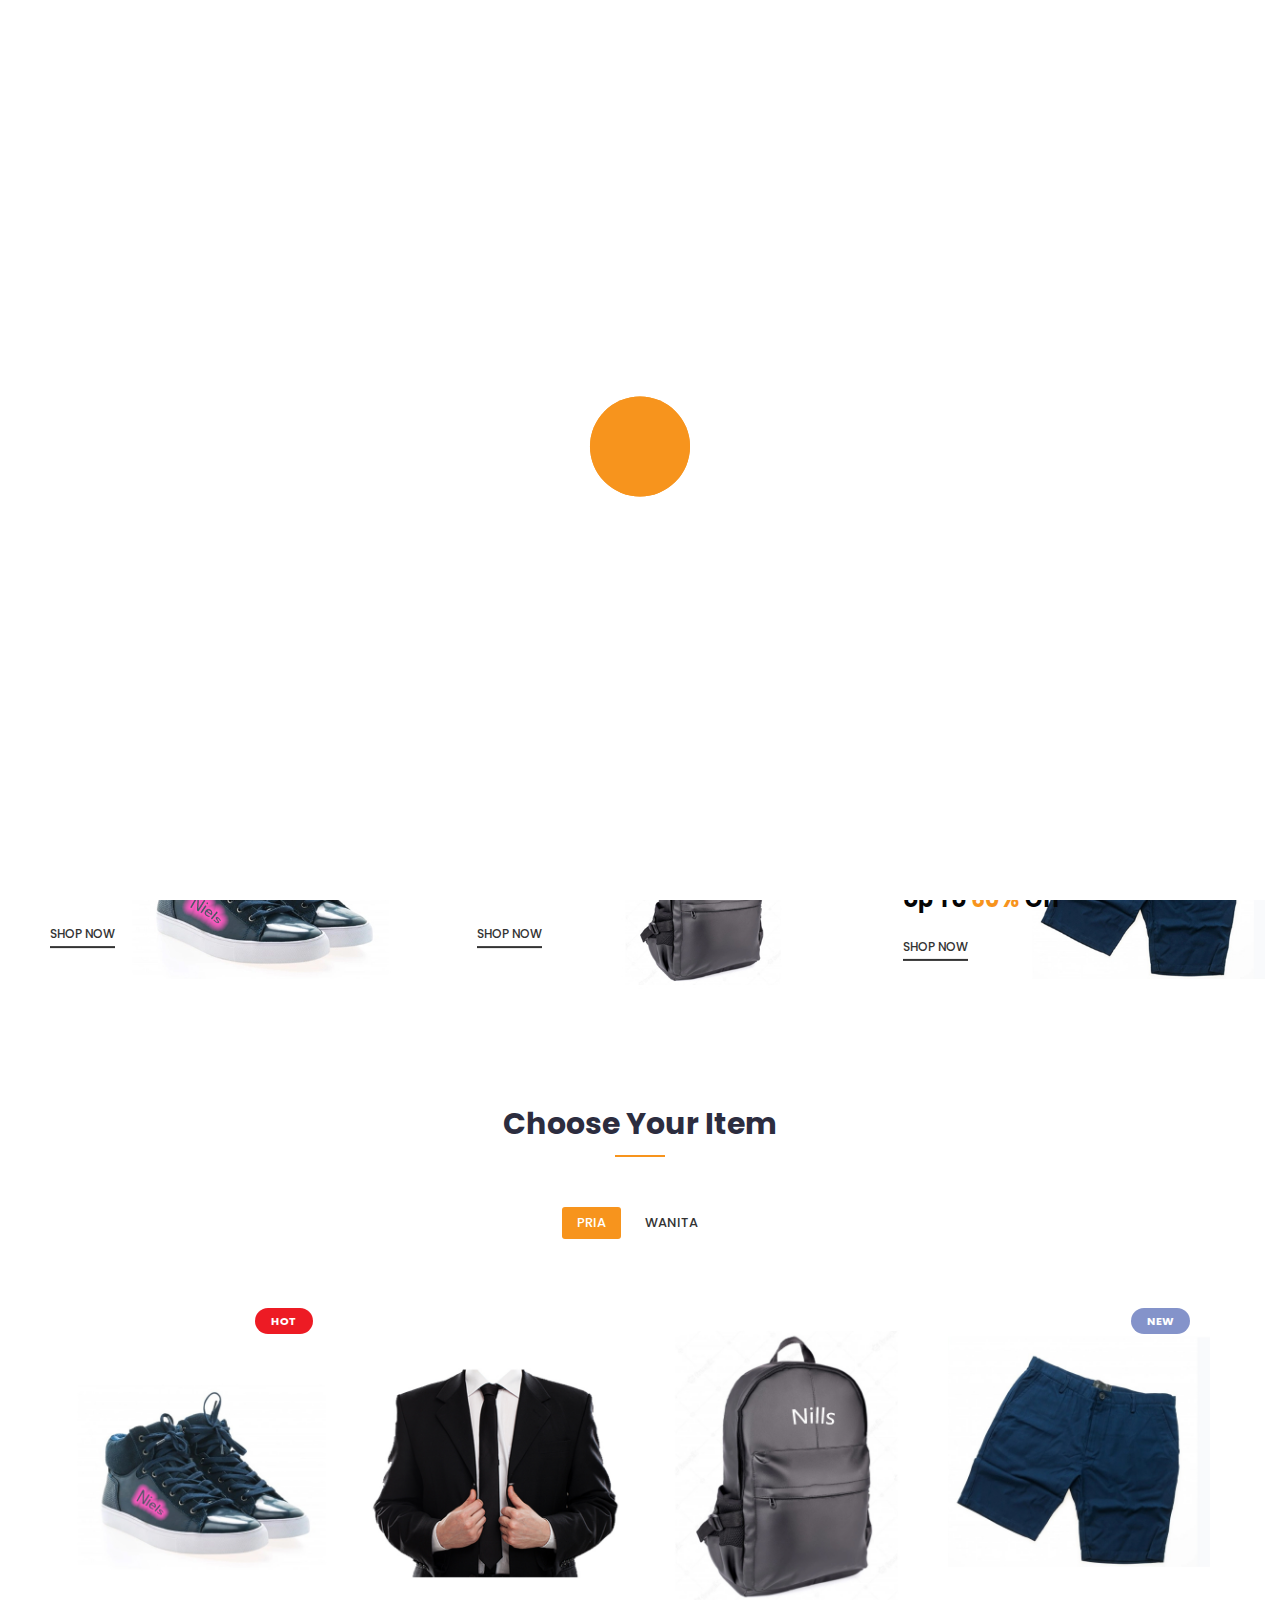
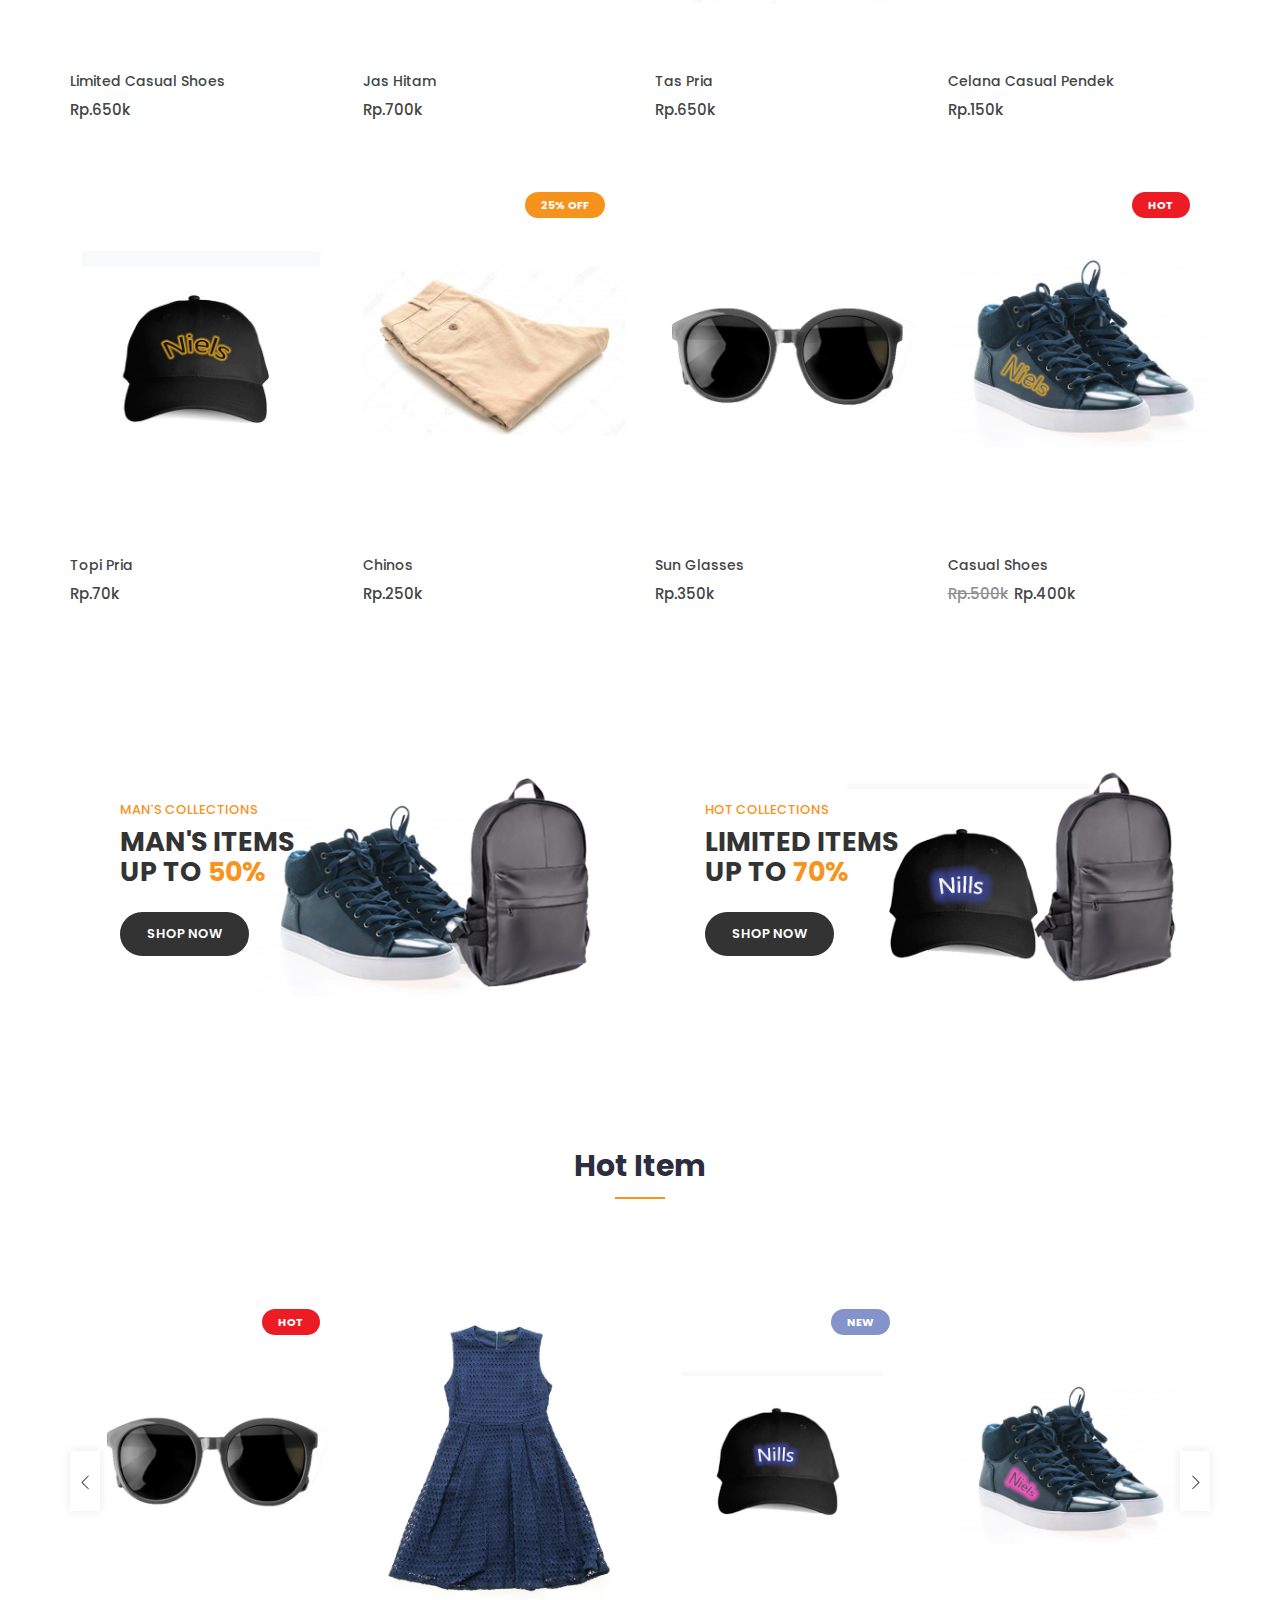
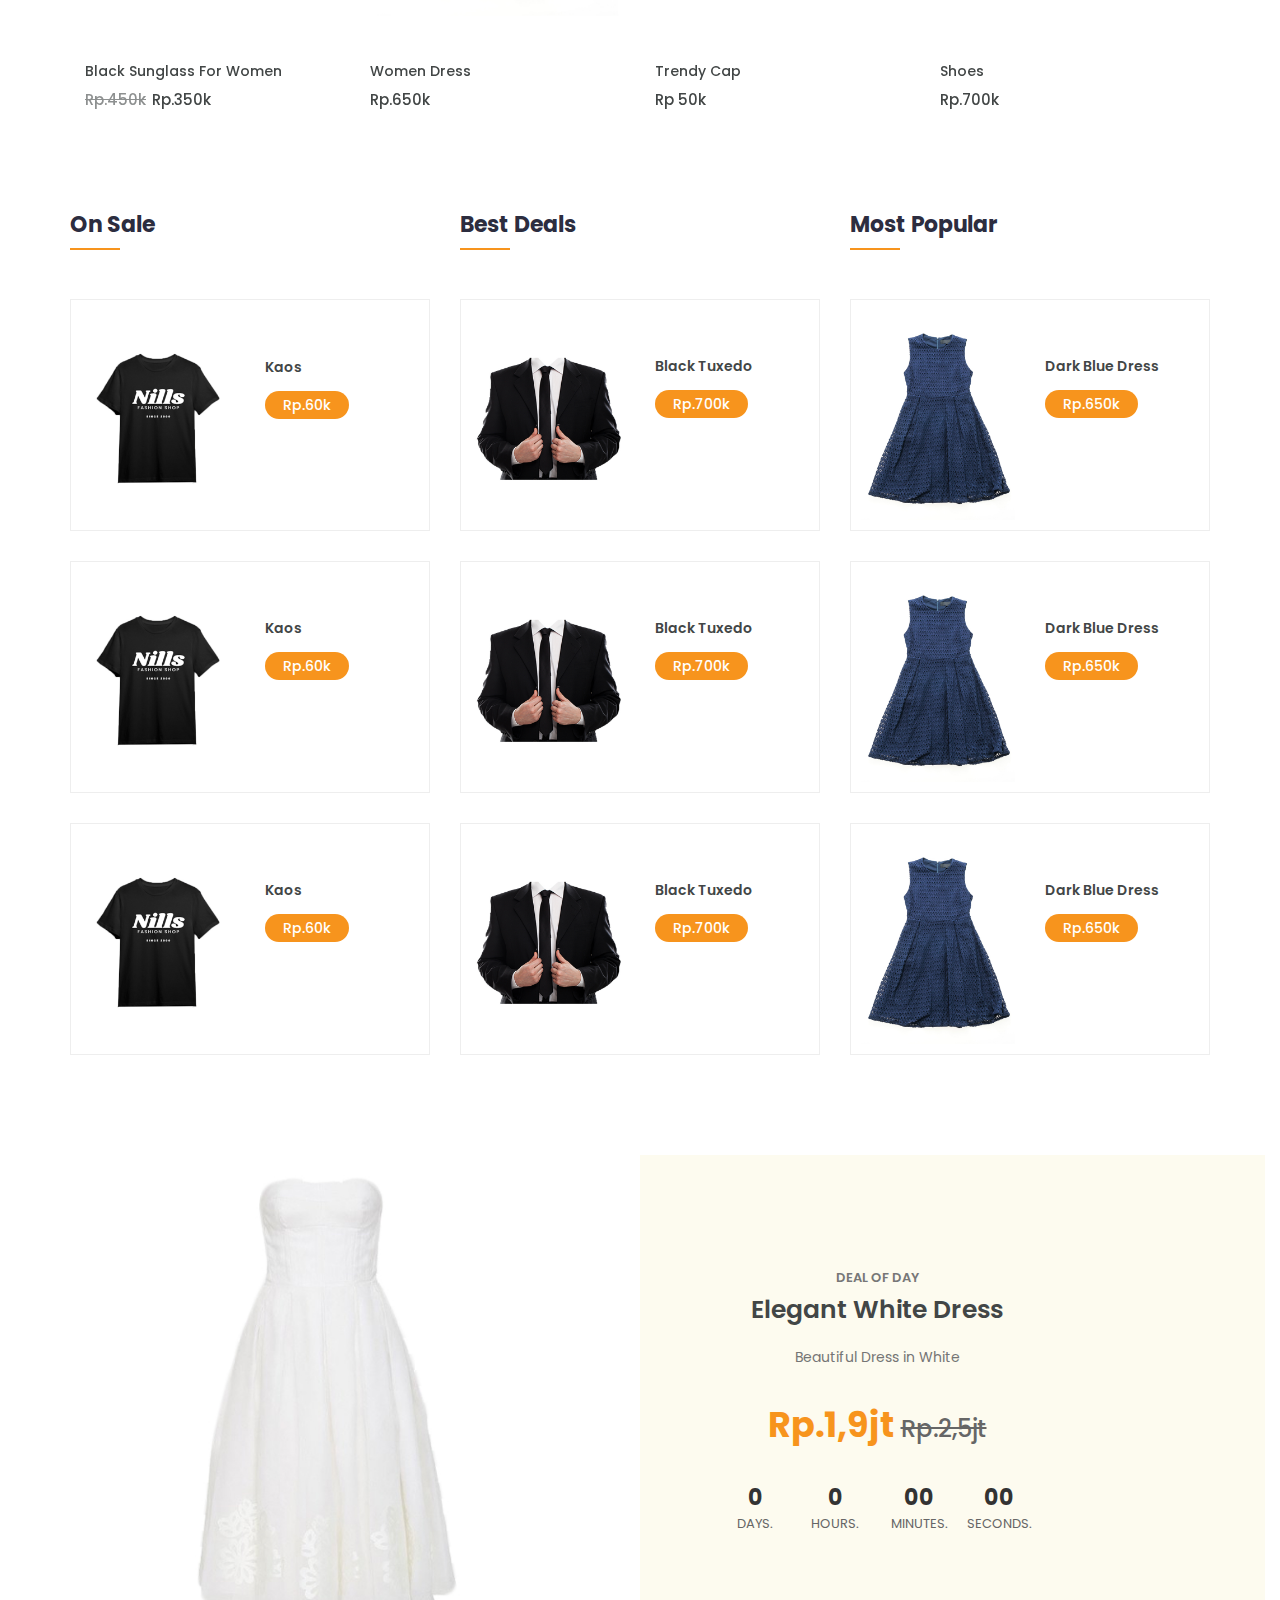
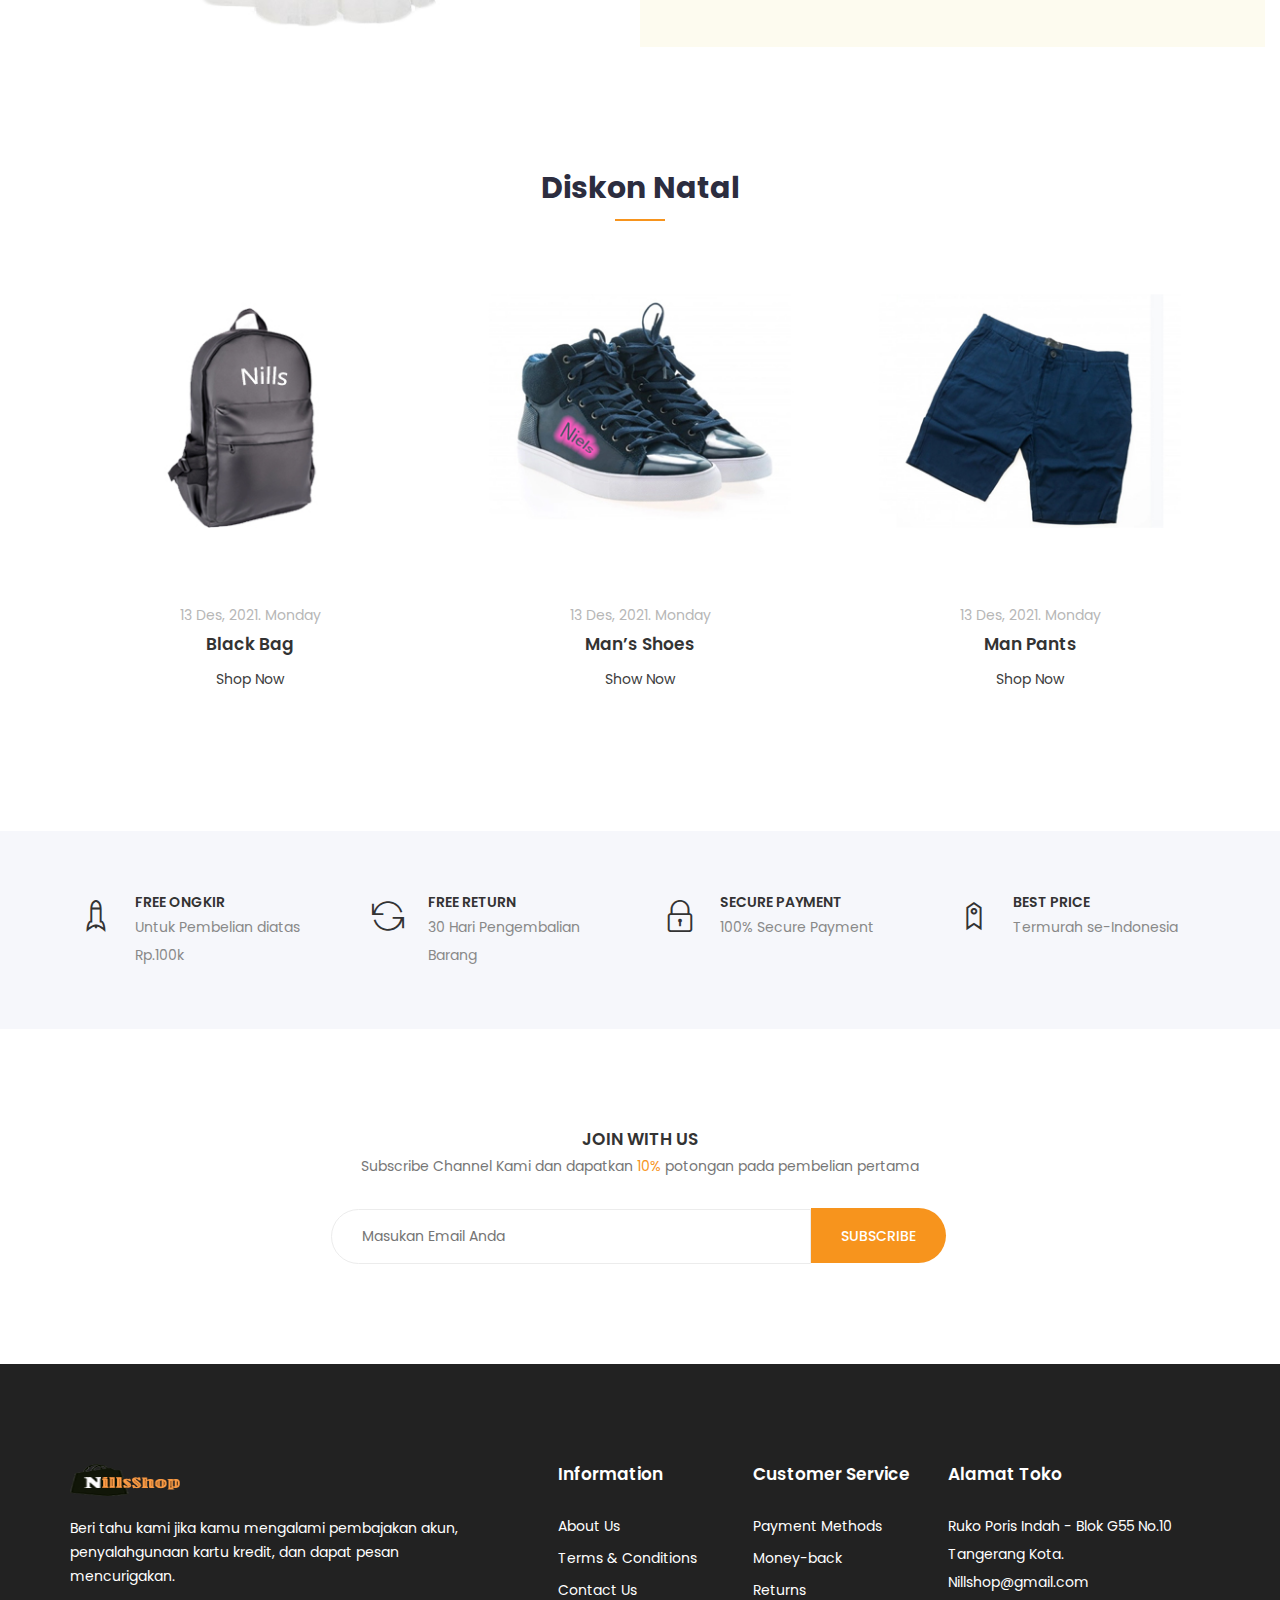
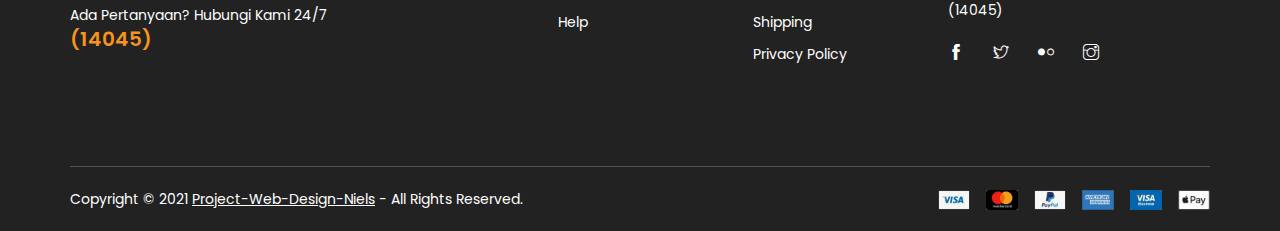
==== commit 27954e19: "Add files via upload" ====
--- a/index.html
+++ b/index.html
@@ -1006,7 +1006,7 @@
 						<div class="row">
 							<div class="col-lg-6 col-md-6 col-12">
 								<div class="list-image overlay">
-									<img src="images/mkaos.jpg" alt="#">
+									<img src="images/mshirt.jpg" alt="#">
 									<a href="#" class="buy"><i class="fa fa-shopping-bag"></i></a>
 								</div>
 							</div>
@@ -1024,7 +1024,7 @@
 						<div class="row">
 							<div class="col-lg-6 col-md-6 col-12">
 								<div class="list-image overlay">
-									<img src="images/mkaos.jpg" alt="#">
+									<img src="images/mshirt.jpg" alt="#">
 									<a href="#" class="buy"><i class="fa fa-shopping-bag"></i></a>
 								</div>
 							</div>
@@ -1042,7 +1042,7 @@
 						<div class="row">
 							<div class="col-lg-6 col-md-6 col-12">
 								<div class="list-image overlay">
-									<img src="images/mkaos.jpg" alt="#">
+									<img src="images/mshirt.jpg" alt="#">
 									<a href="#" class="buy"><i class="fa fa-shopping-bag"></i></a>
 								</div>
 							</div>
@@ -1069,7 +1069,7 @@
 						<div class="row">
 							<div class="col-lg-6 col-md-6 col-12">
 								<div class="list-image overlay">
-									<img src="images/mjas.jpg" alt="#">
+									<img src="images/tux.jpg" alt="#">
 									<a href="#" class="buy"><i class="fa fa-shopping-bag"></i></a>
 								</div>
 							</div>
@@ -1087,7 +1087,7 @@
 						<div class="row">
 							<div class="col-lg-6 col-md-6 col-12">
 								<div class="list-image overlay">
-									<img src="images/mjas.jpg" alt="#">
+									<img src="images/tux.jpg" alt="#">
 									<a href="#" class="buy"><i class="fa fa-shopping-bag"></i></a>
 								</div>
 							</div>
@@ -1105,7 +1105,7 @@
 						<div class="row">
 							<div class="col-lg-6 col-md-6 col-12">
 								<div class="list-image overlay">
-									<img src="images/mjas.jpg" alt="#">
+									<img src="images/tux.jpg" alt="#">
 									<a href="#" class="buy"><i class="fa fa-shopping-bag"></i></a>
 								</div>
 							</div>
@@ -1132,7 +1132,7 @@
 						<div class="row">
 							<div class="col-lg-6 col-md-6 col-12">
 								<div class="list-image overlay">
-									<img src="images/wdress2.jpg" alt="#">
+									<img src="images/dress.jpg" alt="#">
 									<a href="#" class="buy"><i class="fa fa-shopping-bag"></i></a>
 								</div>
 							</div>
@@ -1150,7 +1150,7 @@
 						<div class="row">
 							<div class="col-lg-6 col-md-6 col-12">
 								<div class="list-image overlay">
-									<img src="images/wdress2.jpg" alt="#">
+									<img src="images/dress.jpg" alt="#">
 									<a href="#" class="buy"><i class="fa fa-shopping-bag"></i></a>
 								</div>
 							</div>
@@ -1168,7 +1168,7 @@
 						<div class="row">
 							<div class="col-lg-6 col-md-6 col-12">
 								<div class="list-image overlay">
-									<img src="images/wdress2.jpg" alt="#">
+									<img src="images/dress.jpg" alt="#">
 									<a href="#" class="buy"><i class="fa fa-shopping-bag"></i></a>
 								</div>
 							</div>
